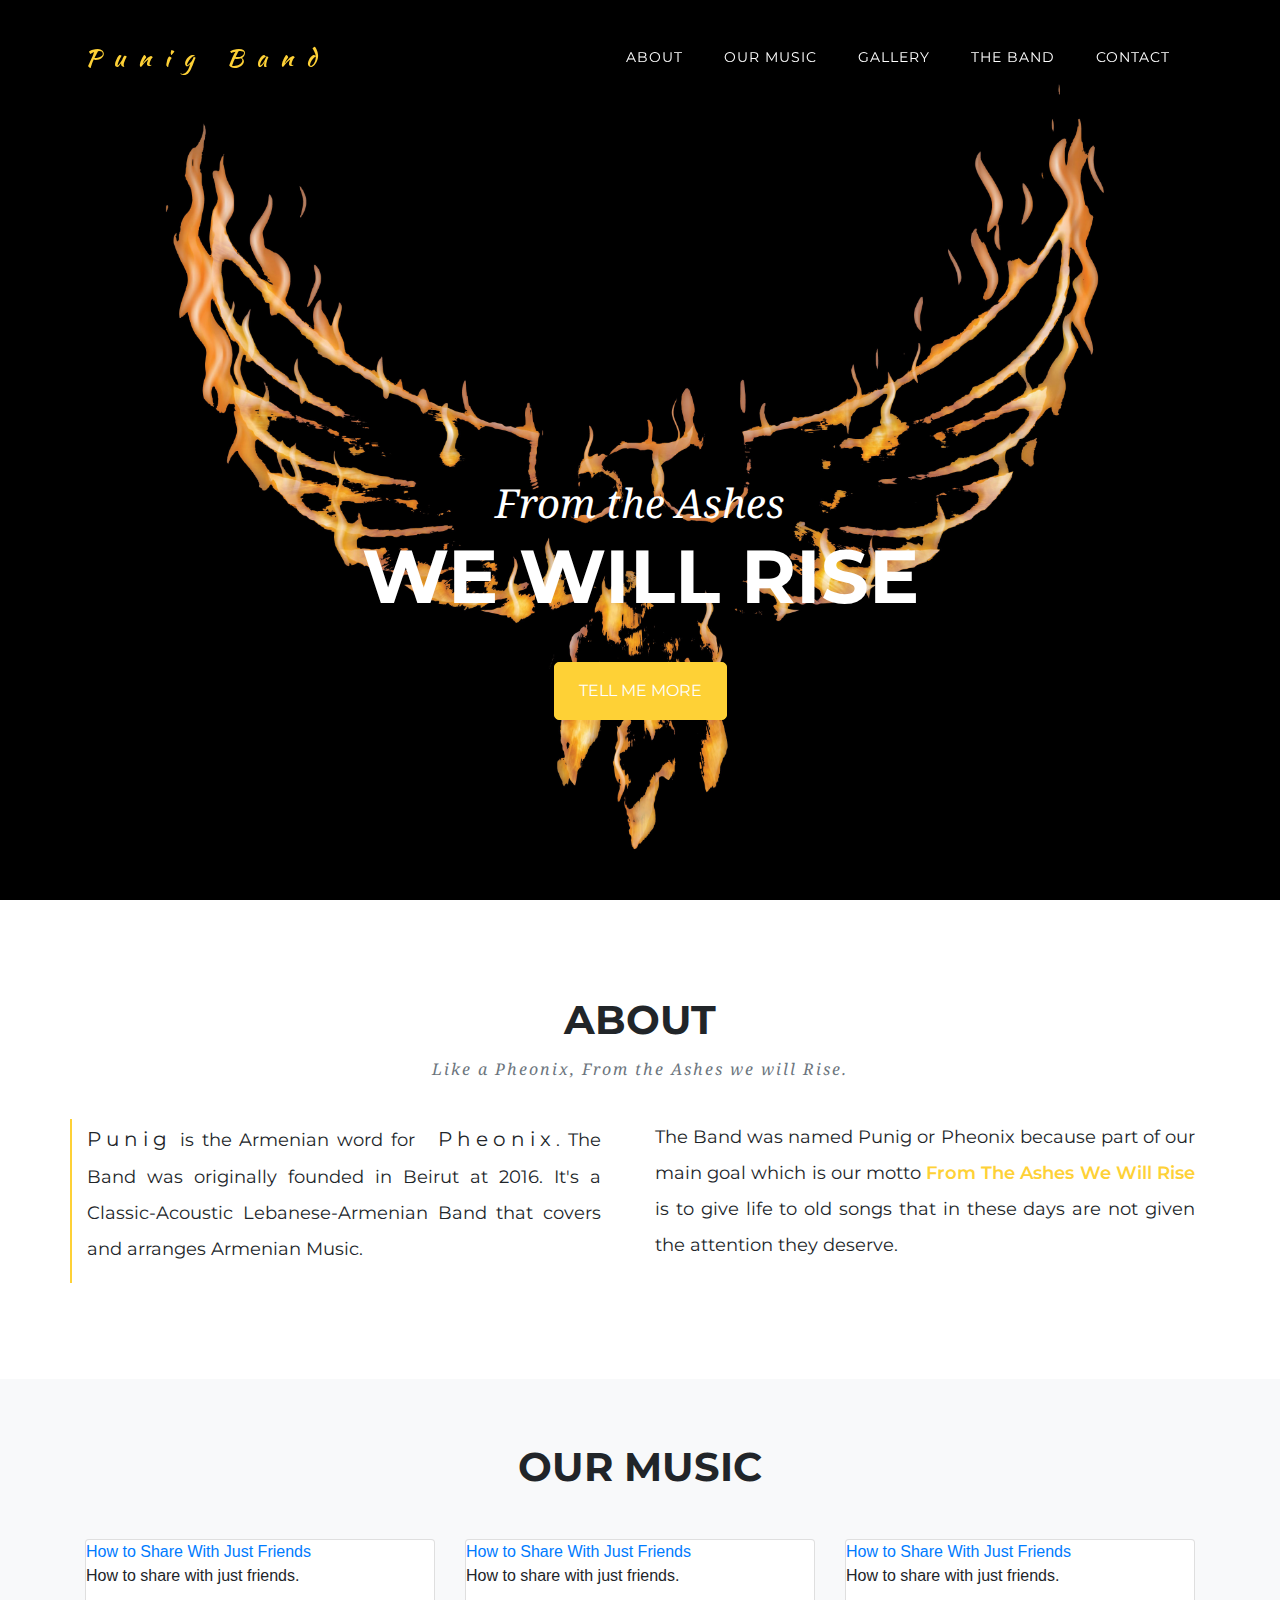
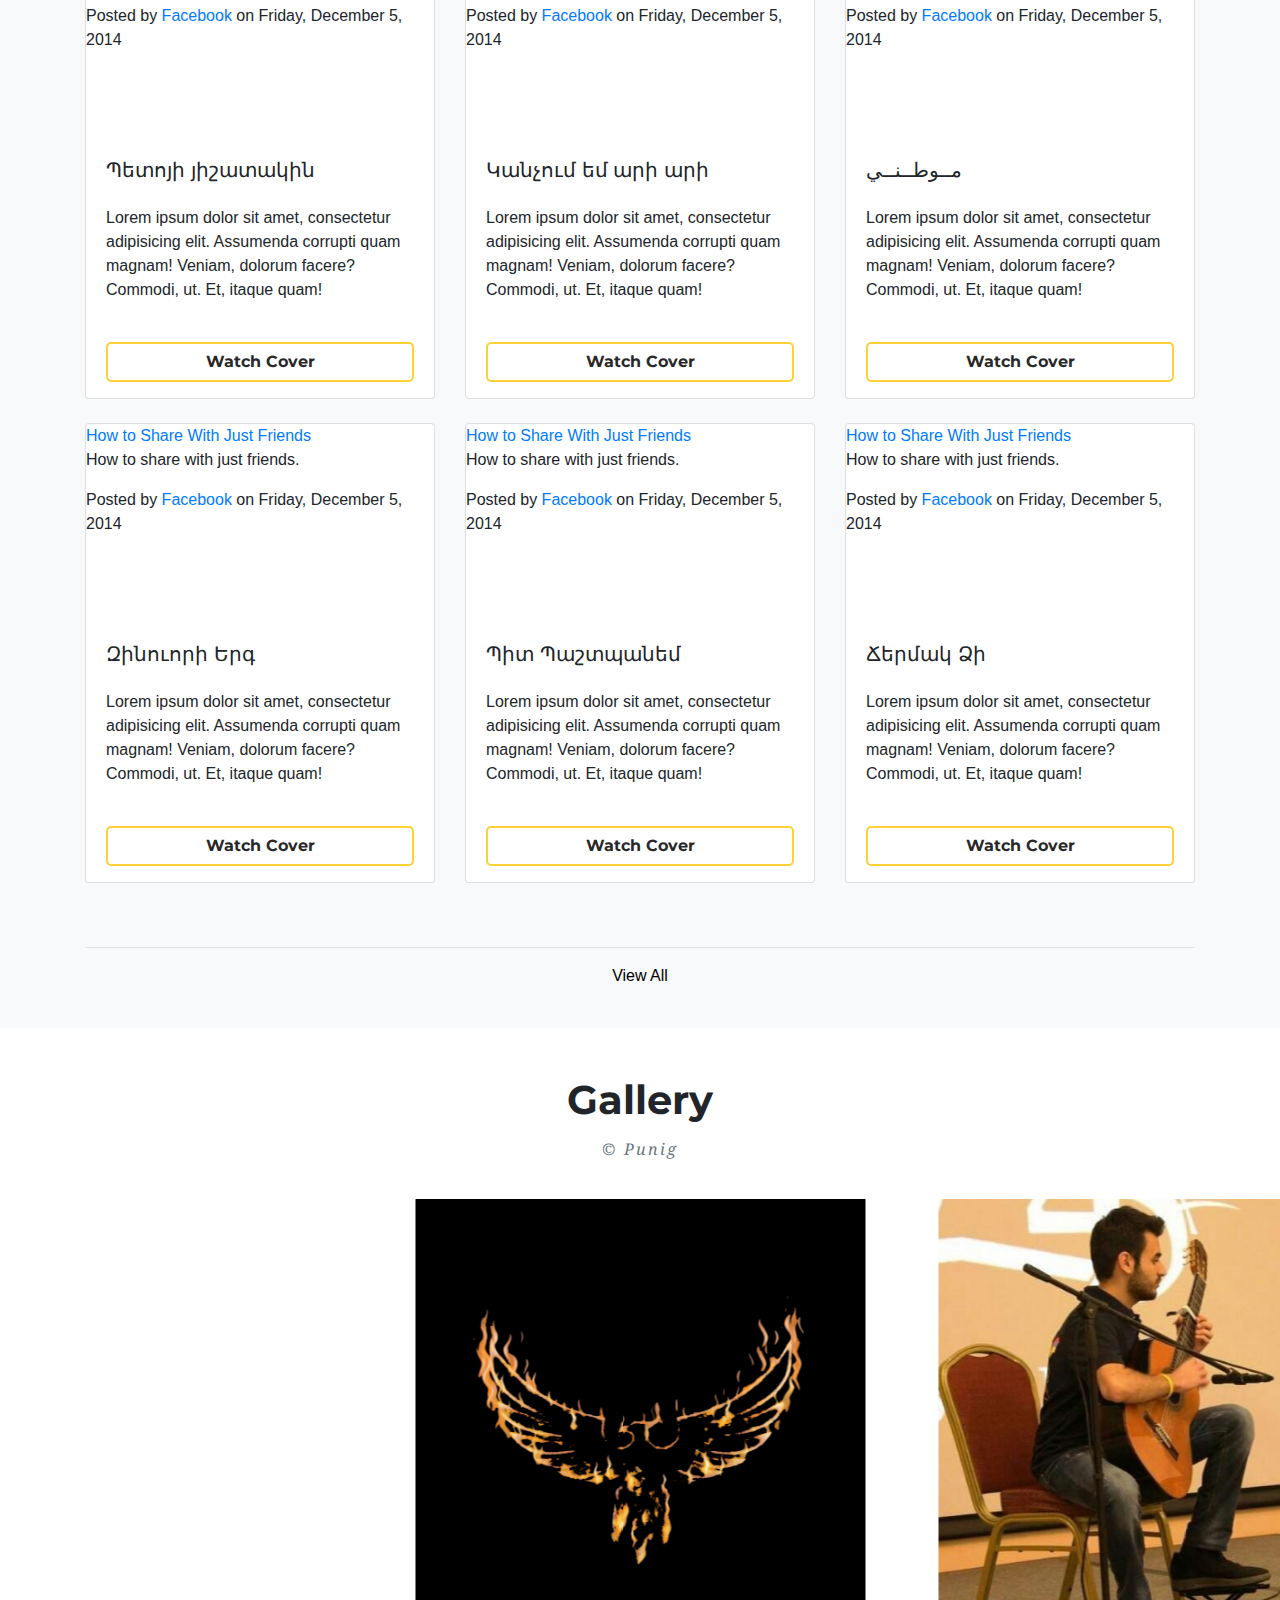
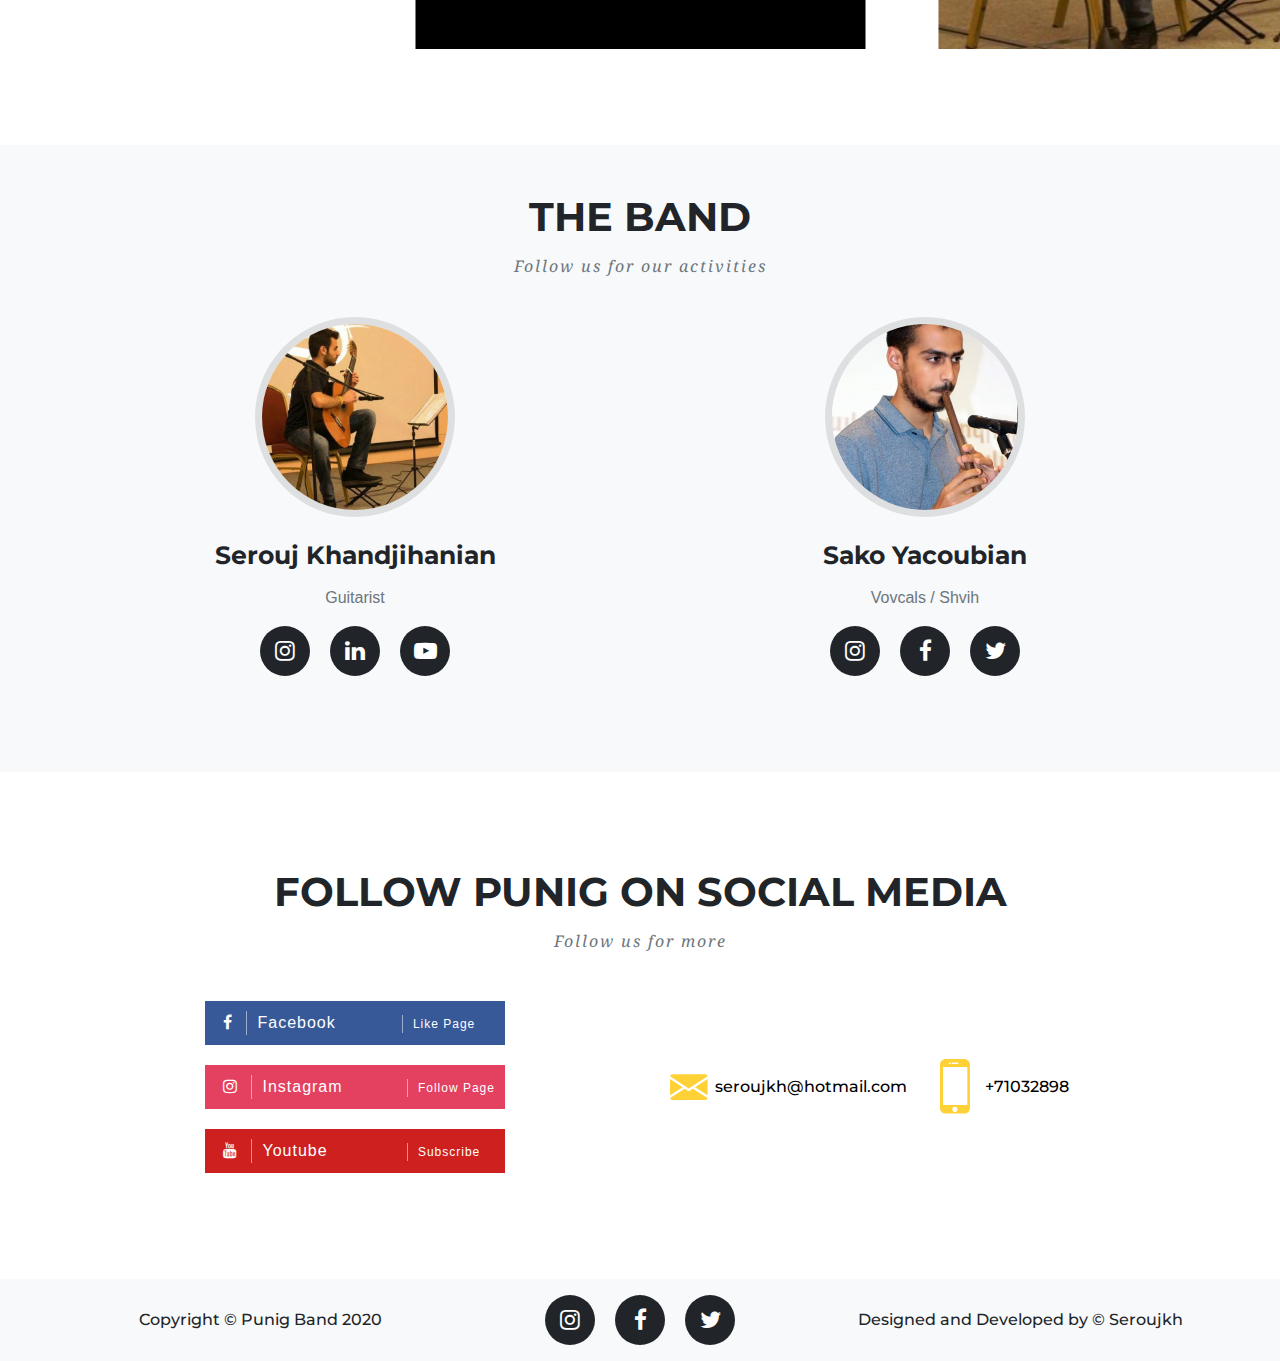
==== index.html @ 3533080f "first commit" ====
<!DOCTYPE html>
<html lang="en">

<head>

    <meta charset="utf-8">
    <meta name="viewport" content="width=device-width, initial-scale=1, shrink-to-fit=no">
    <meta name="description" content="">
    <meta name="author" content="">

    <title>Punig Band</title>
    <link href="assets/css/bootstrap.min.css" rel="stylesheet">
    <link rel="stylesheet" href="assets/font-awesome/css/font-awesome.min.css">
    <link rel="stylesheet" href="assets/fonts/kaushan/stylesheet.css">
    <link href="https://fonts.googleapis.com/css?family=Montserrat:400,700" rel="stylesheet" type="text/css">
    <link href='https://fonts.googleapis.com/css?family=Droid+Serif:400,700,400italic,700italic' rel='stylesheet' type='text/css'>
    <link href='https://fonts.googleapis.com/css?family=Roboto+Slab:400,100,300,700' rel='stylesheet' type='text/css'>

    <link rel="stylesheet" href="https://unpkg.com/swiper/swiper-bundle.min.css">
    <link rel="stylesheet" href="assets/css/style.css">
    <link rel="icon" href="assets/imgs/.jpg">
</head>

<body id="page-top">

    <header>
        <nav class="navbar navbar-expand-lg navbar-light ">
            <div class="container position-relative">
                <a class="navbar-brand" href="#page-top">Punig Band</a>
                <div class="custom-burger d-md-none d-block">
                    <span></span>
                    <span></span>
                    <span></span>
                </div>
                <div class="custom-burger-collapse">
                    <p class="close-menu "><i class="fa fa-times"></i></p>
                    <div class=" d-flex h-100">
                        <ul class="navbar-nav text-center d-flex align-items-center justify-content-center">
                            <li class="nav-item active ">
                                <a class="nav-link " href="#about ">About <span class="sr-only ">(current)</span></a>
                            </li>
                            <li class="nav-item ">
                                <a class="nav-link " href="#music">Our Music</a>
                            </li>
                            <li class="nav-item ">
                                <a class="nav-link " href="#galery">Gallery</a>
                            </li>
                            <li class="nav-item ">
                                <a class="nav-link " href="#band">The Band</a>
                            </li>
                            <li class="nav-item ">
                                <a class="nav-link " href="#contact">Contact</a>
                            </li>
                        </ul>

                    </div>
                </div>
                <div class="collapse navbar-collapse " id="navbarTogglerDemo01 ">
                    <ul class="navbar-nav ml-auto mt-2 mt-lg-0 ">
                        <li class="nav-item active ">
                            <a class="nav-link " href="#about">About <span class="sr-only ">(current)</span></a>
                        </li>
                        <li class="nav-item ">
                            <a class="nav-link " href="#music">Our Music</a>
                        </li>
                        <li class="nav-item ">
                            <a class="nav-link " href="#gallery">Gallery</a>
                        </li>
                        <li class="nav-item ">
                            <a class="nav-link " href="#band">The Band</a>
                        </li>
                        <li class="nav-item ">
                            <a class="nav-link " href="#contact">Contact</a>
                        </li>
                    </ul>
                </div>
            </div>
        </nav>
    </header>

    <section class="section-heading pt-5 ">
        <div class="rise-box rise-sm col d-md-none d-block ">
            <div class="rise-box-upper ">
                <p>From the Ashes</p>

            </div>
            <div class="rise-box-lower ">
                <h1>WE WILL RISE</h1>
                <a href="#about" class="btn btn-yellow py-md-3 py-2 px-md-4 px-2 mt-3 ">TELL ME MORE</a>
            </div>
        </div>

        <div class="rise-box col d-none d-md-block ">
            <div class="py-5 ">
                <p>From the Ashes</p>
                <h1>WE WILL RISE</h1>
            </div>
            <div>
                <a href="#about" class="btn btn-yellow py-md-3 py-2 px-md-4 px-2 ">TELL ME MORE</a>
            </div>
        </div>
    </section>
    <section class="section-about py-5 " id="about">
        <div class="container ">
            <div class="row py-md-5 py-3 ">
                <div class="col-12 text-center pb-4 ">
                    <h1 class="section-title ">ABOUT</h1>
                    <h1 class="section-subtitle py-3 ">Like a Pheonix, From the Ashes we will Rise.</h1>
                </div>
                <div class="col-lg-6 border-left-yellow ">
                    <p class="pr-lg-4 ">
                        <span class="punig ">Punig</span> is the Armenian word for &nbsp <span class="punig ">Pheonix</span>. The Band was originally founded in Beirut at 2016. It's a Classic-Acoustic Lebanese-Armenian Band that covers and arranges Armenian
                        Music.
                    </p>
                </div>
                <div class="col-lg-6 border-left-yellow border-md ">
                    <p>
                        The Band was named Punig or Pheonix because part of our main goal which is our motto
                        <span class="text-yellow font-weight-600 ">From The Ashes We Will Rise</span> is to give life to old songs that in these days are not given the attention they deserve.
                    </p>
                </div>

            </div>
        </div>
    </section>

    <section class="section-ourmusic  " id="music">
        <div class="container ">
            <div class="row py-lg-3 ">
                <div class="col-12 text-center  ">
                    <h1 class="section-title py-5 ">OUR MUSIC</h1>
                    <!-- <h1 class="section-subtitle py-3 ">some texr.</h1> -->
                </div>

                <div class="col-lg-4 mb-4 col-md-6 col-12 ">
                    <div class="card ">
                        <div class="card-img-top ">
                            <div id="fb-root "></div>
                            <script async defer src="https://connect.facebook.net/en_US/sdk.js#xfbml=1&version=v3.2 "></script>
                            <div class="fb-video " data-href="https://www.facebook.com/watch/?v=314813202507896 " data-width="500 " data-show-text="false ">
                                <div class="fb-xfbml-parse-ignore ">
                                    <blockquote cite="https://www.facebook.com/facebook/videos/10153231379946729/ ">
                                        <a href="https://www.facebook.com/facebook/videos/10153231379946729/ ">How to Share With Just Friends</a>
                                        <p>How to share with just friends.</p>
                                        Posted by <a href="https://www.facebook.com/watch/?v=314813202507896 ">Facebook</a> on Friday, December 5, 2014
                                    </blockquote>
                                </div>
                            </div>
                        </div>
                        <div class="card-body pt-lg-5 pt-3 pb-3 ">
                            <h5 class="card-title ">Պետոյի յիշատակին</h5>
                            <p class="card-text py-md-4 py-3  ">Lorem ipsum dolor sit amet, consectetur adipisicing elit. Assumenda corrupti quam magnam! Veniam, dolorum facere? Commodi, ut. Et, itaque quam!</p>
                            <a href="https://www.facebook.com/watch/?v=314813202507896 " target="_blank " class="btn btn-yellow-white w-100 ">Watch Cover</a>
                        </div>
                    </div>
                </div>
                <div class="col-lg-4 mb-4 col-md-6 col-12 ">
                    <div class="card ">
                        <div class="card-img-top ">
                            <div id="fb-root "></div>
                            <script async defer src="https://connect.facebook.net/en_US/sdk.js#xfbml=1&version=v3.2 "></script>
                            <div class="fb-video " data-href="https://www.facebook.com/watch/?v=558111564690198 " data-width="500 " data-show-text="false ">
                                <div class="fb-xfbml-parse-ignore ">
                                    <blockquote cite="https://www.facebook.com/facebook/videos/10153231379946729/ ">
                                        <a href="https://www.facebook.com/facebook/videos/10153231379946729/ ">How to Share With Just Friends</a>
                                        <p>How to share with just friends.</p>
                                        Posted by <a href="https://www.facebook.com/watch/?v=558111564690198 ">Facebook</a> on Friday, December 5, 2014
                                    </blockquote>
                                </div>
                            </div>
                        </div>
                        <div class="card-body pt-lg-5 pt-3 pb-3">
                            <h5 class="card-title ">Կանչում եմ արի արի</h5>
                            <p class="card-text py-md-4 py-3  ">Lorem ipsum dolor sit amet, consectetur adipisicing elit. Assumenda corrupti quam magnam! Veniam, dolorum facere? Commodi, ut. Et, itaque quam!</p>
                            <a href="https://www.facebook.com/watch/?v=558111564690198 " target="_blank " class="btn btn-yellow-white w-100 ">Watch Cover</a>
                        </div>
                    </div>
                </div>

                <div class="col-lg-4 mb-4 col-md-6 col-12 ">
                    <div class="card ">
                        <div class="card-img-top ">
                            <div id="fb-root "></div>
                            <script async defer src="https://connect.facebook.net/en_US/sdk.js#xfbml=1&version=v3.2 "></script>
                            <div class="fb-video " data-href="https://www.facebook.com/watch/?v=422237265126344 " data-width="500 " data-show-text="false ">
                                <div class="fb-xfbml-parse-ignore ">
                                    <blockquote cite="https://www.facebook.com/facebook/videos/10153231379946729/ ">
                                        <a href="https://www.facebook.com/watch/?v=422237265126344 ">How to Share With Just Friends</a>
                                        <p>How to share with just friends.</p>
                                        Posted by <a href="https://www.facebook.com/facebook/ ">Facebook</a> on Friday, December 5, 2014
                                    </blockquote>
                                </div>
                            </div>
                        </div>
                        <div class="card-body pt-lg-5 pt-3 pb-3 ">
                            <h5 class="card-title ">مــوطــنــي</h5>
                            <p class="card-text py-md-4 py-3  ">Lorem ipsum dolor sit amet, consectetur adipisicing elit. Assumenda corrupti quam magnam! Veniam, dolorum facere? Commodi, ut. Et, itaque quam!</p>
                            <a href="https://www.facebook.com/watch/?v=422237265126344 " target="_blank " class="btn btn-yellow-white w-100 ">Watch Cover</a>
                        </div>
                    </div>
                </div>

                <div class="col-lg-4 d-md-block d-none mb-4 col-md-6 col-12 ">
                    <div class="card ">
                        <div class="card-img-top ">
                            <div id="fb-root "></div>
                            <script async defer src="https://connect.facebook.net/en_US/sdk.js#xfbml=1&version=v3.2 "></script>
                            <div class="fb-video " data-href="https://www.facebook.com/watch/?v=661905774150972 " data-width="500 " data-show-text="false ">
                                <div class="fb-xfbml-parse-ignore ">
                                    <blockquote cite="https://www.facebook.com/facebook/videos/10153231379946729/ ">
                                        <a href="https://www.facebook.com/watch/?v=661905774150972 ">How to Share With Just Friends</a>
                                        <p>How to share with just friends.</p>
                                        Posted by <a href="https://www.facebook.com/facebook/ ">Facebook</a> on Friday, December 5, 2014
                                    </blockquote>
                                </div>
                            </div>
                        </div>
                        <div class="card-body pt-lg-5 pt-3 pb-3 ">
                            <h5 class="card-title ">Զինուորի Երգ</h5>
                            <p class="card-text py-md-4 py-3  ">Lorem ipsum dolor sit amet, consectetur adipisicing elit. Assumenda corrupti quam magnam! Veniam, dolorum facere? Commodi, ut. Et, itaque quam!</p>
                            <a href="https://www.facebook.com/watch/?v=661905774150972 " target="_blank " class="btn btn-yellow-white w-100 ">Watch Cover</a>
                        </div>
                    </div>
                </div>
                <div class="col-lg-4 d-md-block d-none mb-4 col-md-6 col-12 ">
                    <div class="card ">
                        <div class="card-img-top ">
                            <div id="fb-root "></div>
                            <script async defer src="https://connect.facebook.net/en_US/sdk.js#xfbml=1&version=v3.2 "></script>
                            <div class="fb-video " data-href="https://www.facebook.com/watch/?v=425256864716884 " data-width="500 " data-show-text="false ">
                                <div class="fb-xfbml-parse-ignore ">
                                    <blockquote cite="https://www.facebook.com/facebook/videos/10153231379946729/ ">
                                        <a href="https://www.facebook.com/watch/?v=425256864716884 ">How to Share With Just Friends</a>
                                        <p>How to share with just friends.</p>
                                        Posted by <a href="https://www.facebook.com/facebook/ ">Facebook</a> on Friday, December 5, 2014
                                    </blockquote>
                                </div>
                            </div>
                        </div>
                        <div class="card-body pt-lg-5 pt-3 pb-3 ">
                            <h5 class="card-title ">Պիտ Պաշտպանեմ</h5>
                            <p class="card-text py-md-4 py-3  ">Lorem ipsum dolor sit amet, consectetur adipisicing elit. Assumenda corrupti quam magnam! Veniam, dolorum facere? Commodi, ut. Et, itaque quam!</p>
                            <a href="https://www.facebook.com/watch/?v=425256864716884 " target="_blank " class="btn btn-yellow-white w-100 ">Watch Cover</a>
                        </div>
                    </div>
                </div>
                <div class="col-lg-4 d-md-block d-none mb-4 col-md-6 col-12 ">
                    <div class="card ">
                        <div class="card-img-top ">
                            <div id="fb-root "></div>
                            <script async defer src="https://connect.facebook.net/en_US/sdk.js#xfbml=1&version=v3.2 "></script>
                            <div class="fb-video " data-href="https://www.facebook.com/watch/?v=600128773662006 " data-width="500 " data-show-text="false ">
                                <div class="fb-xfbml-parse-ignore ">
                                    <blockquote cite="https://www.facebook.com/facebook/videos/10153231379946729/ ">
                                        <a href="https://www.facebook.com/watch/?v=600128773662006 ">How to Share With Just Friends</a>
                                        <p>How to share with just friends.</p>
                                        Posted by <a href="https://www.facebook.com/facebook/ ">Facebook</a> on Friday, December 5, 2014
                                    </blockquote>
                                </div>
                            </div>
                        </div>
                        <div class="card-body pt-lg-5 pt-3 pb-3 ">
                            <h5 class="card-title ">Ճերմակ Ձի</h5>
                            <p class="card-text py-md-4 py-3  ">Lorem ipsum dolor sit amet, consectetur adipisicing elit. Assumenda corrupti quam magnam! Veniam, dolorum facere? Commodi, ut. Et, itaque quam!</p>
                            <a href="https://www.facebook.com/watch/?v=600128773662006 " target="_blank " class="btn btn-yellow-white w-100 ">Watch Cover</a>
                        </div>
                    </div>
                </div>

                <div class="col-12 text-center py-4 ">
                    <hr class="w-100 ">
                    <a href="music.html " class="viewall ">View All</a>
                </div>
            </div>
        </div>
    </section>

    <section id="gallery">
        <div class="container pb-5 ">
            <div class="row py-5 ">
                <div class="col-12 text-center pb-4 ">
                    <h1 class="section-title ">Gallery</h1>

                    <h1 class="section-subtitle py-3 ">&copy; Punig </h1>
                </div>
                <div class="col-12 px-md-3 px-0 ">
                    <div class="swiper-container ">
                        <div class="swiper-wrapper ">
                            <div class="swiper-slide ">
                                <div class="img-wrapper ">
                                    <img src="assets/imgs/heading-img-lg.jpg " alt=" ">
                                </div>
                            </div>
                            <div class="swiper-slide ">
                                <div class="img-wrapper ">
                                    <img src="assets/imgs/1.jpg " alt=" ">
                                </div>
                            </div>
                            <div class="swiper-slide ">
                                <div class="img-wrapper ">
                                    <img src="assets/imgs/1s.jpg " alt=" ">
                                </div>
                            </div>
                            <div class="swiper-slide ">
                                <div class="img-wrapper ">
                                    <img src="assets/imgs/2.jpg " alt=" ">
                                </div>
                            </div>
                            <div class="swiper-slide ">
                                <div class="img-wrapper ">
                                    <img src="assets/imgs/heading-img-lg.jpg " alt=" ">
                                </div>
                            </div>
                            <div class="swiper-slide ">
                                <div class="img-wrapper ">
                                    <img src="assets/imgs/3.png " alt=" ">
                                </div>
                            </div>
                            <div class="swiper-slide ">
                                <div class="img-wrapper ">
                                    <img src="assets/imgs/4.jpg " alt=" ">
                                </div>
                            </div>
                            <div class="swiper-slide ">
                                <div class="img-wrapper ">
                                    <img src="assets/imgs/6.jpg " alt=" ">
                                </div>
                            </div>

                        </div>
                        <div class="swiper-pagination "></div>
                    </div>
                </div>
            </div>
        </div>
    </section>

    <section class="theband " id="band">
        <div class="container pb-5 ">
            <div class="row py-5 ">
                <div class="col-12 text-center pb-4 ">
                    <h1 class="section-title ">THE BAND</h1>
                    <h1 class="section-subtitle py-3 ">Follow us for our activities </h1>
                </div>

                <div class="col-lg-6 band-member text-center ">
                    <div class="band-img-wrapper text-center ">
                        <img src="assets/imgs/1.jpg " alt=" ">
                    </div>
                    <h1 class="mt-3 ">Serouj Khandjihanian</h1>
                    <p class="text-muted py-3 m-0 ">Guitarist</p>
                    <div class="social-icons text-center ">
                        <ul>
                            <li class="mr-3 ">
                                <a href="https://instagram.com/seroujkh?igshid=1h2ao07e1iuoq " target="_blank " class="ig "> <i class="fa fa-instagram " aria-hidden="true "></i></a>

                            </li>
                            <li class="mr-3 ">
                                <a href="https://www.linkedin.com/in/serouj-khandjihanian-895997183/ " target="_blank " class="li "> <i class="fa fa-linkedin " aria-hidden="true "></i></a>

                            </li>
                            <li class=" ">
                                <a href="https://www.youtube.com/channel/UC5_CApLUGV_SObJERJkBi7w " target="_blank " class="yt "><i class="fa fa-youtube-play " aria-hidden="true "></i></a>
                            </li>
                        </ul>
                    </div>
                </div>


                <div class="col-lg-6 mt-lg-0 mt-5 ">
                    <div class="band-member text-center ">
                        <div class="band-img-wrapper text-center ">
                            <img src="assets/imgs/sako.jpeg " alt=" ">
                        </div>
                        <h1 class="mt-3 ">Sako Yacoubian</h1>
                        <p class="text-muted py-3 m-0 ">Vovcals / Shvih</p>

                    </div>
                    <div class="social-icons text-center ">
                        <ul>
                            <li class="mr-3 ">
                                <a href="https://instagram.com/sarky98?igshid=1f2rrgi8iowov " target="_blank " class="ig "> <i class="fa fa-instagram " aria-hidden="true "></i></a>

                            </li>
                            <li class="mr-3 ">
                                <a href="https://www.facebook.com/sako.yacoubiann " target="_blank " class="fb "> <i class="fa fa-facebook " aria-hidden="true "></i></a>
                            </li>
                            <li class=" ">
                                <a href="https://twitter.com/sarky5678?s=09 " target="_blank " class="tw "> <i class="fa fa-twitter " aria-hidden="true "></i></a>
                            </li>
                        </ul>

                    </div>

                </div>
            </div>
            <div>
    </section>

    <section class="py-5 " id="contact">
        <div class="container py-lg-5 ">
            <div class="row align-items-center ">
                <div class="col-12 text-center pb-4 ">
                    <h1 class="section-title ">FOLLOW PUNIG ON SOCIAL MEDIA</h1>
                    <h1 class="section-subtitle py-3 ">Follow us for more </h1>
                </div>
                <div class="col-md-6 ">
                    <div class="container-fluid ">
                        <div class="row ">
                            <div class="col-12 ">
                                <div class="social-widget d-flex justify-content-center ">
                                    <a href="https://www.facebook.com/Punigband " target="_blank ">
                                        <ul class="social-button facebook list-inline ">
                                            <li class="px-2 ">
                                                <i class="fa fa-facebook " aria-hidden="true "></i>
                                            </li>
                                            <li class="social-text ">Facebook</li>
                                            <li class="right-text ">Like Page</li>
                                        </ul>
                                    </a>
                                </div>
                            </div>
                            <div class="col-12 ">
                                <div class="social-widget d-flex justify-content-center ">
                                    <a href="https://instagram.com/punig_band?igshid=1zwzjv4sq0la " target="_blank ">
                                        <ul class="social-button instagram ">
                                            <li class="px-2 ">
                                                <i class="fa fa-instagram " aria-hidden="true "></i>
                                            </li>
                                            <li class="social-text ">Instagram</li>
                                            <li class="right-text ">Follow Page</li>
                                        </ul>
                                    </a>

                                </div>
                            </div>
                            <div class="col-12 ">
                                <div class="social-widget d-flex justify-content-center ">
                                    <a href="https://www.youtube.com/channel/UCzaylP727HrVIuuozzMw_AQ " target="_blank ">
                                        <ul class="social-button youtube ">
                                            <li class="px-2 ">
                                                <i class="fa fa-youtube " aria-hidden="true "></i>
                                            </li>
                                            <li class="social-text ">Youtube</li>
                                            <li class="right-text ">Subscribe</li>
                                        </ul>
                                    </a>
                                </div>
                            </div>
                        </div>
                    </div>
                </div>

                <div class="col-md-6 contactus mt-lg-0 mt-4">
                    <div class="container-fluid ">
                        <div class="row align-items-center ">
                            <div class="col-lg-6 col-12 ">
                                <div class="row align-items-center ">
                                    <a href="mailto:seroujkh@hotmail.com " class="col-lg-2 col-3 text-center ">
                                        <svg xmlns="http://www.w3.org/2000/svg " width="38 " height="26 " viewBox="0 0 38 26 "><g><g><path fill="#184e63 " d="M24.915 13.273l12.67 8.01V4.923z "/></g><g><path fill="#184e63 " d="M0 4.924v16.36l12.671-8.011z
                        "/></g><g><path fill="#184e63 " d="M35.237.16H2.349C1.177.16.247 1.034.07 2.159l18.723 12.335L37.516 2.16c-.177-1.125-1.107-2-2.28-2z "/></g><g><path fill="#184e63 " d="M22.763 14.691l-3.324 2.19a1.174 1.174 0 0 1-1.292 0l-3.324-2.192L.075 24.017C.256
                        25.133 1.181 26 2.35 26h32.888c1.168 0 2.093-.867 2.274-1.983z "/></g></g></svg>
                                    </a>
                                    <a href="mailto:seroujkh@hotmail.com " class="col-4 ">
                                        <span class=" ">seroujkh@hotmail.com</span>
                                    </a>
                                </div>
                            </div>
                            <div class=" col-lg-6 col-12 mt-4 mt-lg-0 ">
                                <div class="row align-items-center ">
                                    <a href="tel:71032898 " class="col-3 col-lg-2 text-center ">
                                        <svg xmlns="http://www.w3.org/2000/svg " width="30 " height="55 " viewBox="0 0 30 55 "><g><g><path fill="#184e63 " d="M27.301 46.071H2.986V8.106h24.315zm-12.438 6.842a2.556 2.556 0 0 1-2.553-2.553 2.556 2.556
                        0 0 1 2.553-2.553 2.556 2.556 0 0 1 2.553 2.553 2.556 2.556 0 0 1-2.553 2.553zM9.143 3.684c.317-.315.892-.32 1.208 0 .158.158.252.38.252.606a.863.863 0 0 1-.854.853.873.873 0 0 1-.606-.251.861.861 0 0 1 0-1.208zm3.216-.271h5.352a.854.854
                        0 0 1 0 1.706H12.36a.853.853 0 1 1 0-1.706zM24.248 0H5.8C2.665 0 0 2.557 0 5.692v43.226c0 3.135 2.608 5.686 5.744 5.686l18.478-.02c3.135 0 5.7-2.551 5.7-5.687L29.95 5.69A5.693 5.693 0 0 0 24.248 0z "/></g></g></svg>

                                    </a>
                                    <a href="tel:71032898 " class="col-4 ">
                                        <span class=" ">+71032898</span>
                                    </a>
                                </div>
                                </a>
                            </div>
                        </div>
                    </div>
                </div>
            </div>
    </section>

    <section class="footer ">
        <div class="container py-md-3 py-5 ">
            <div class="row align-items-center justify-content-center">
                <div class="col-lg-4 col-12 text-center">
                    <h1> Copyright &copy; Punig Band 2020</h1>
                </div>

                <div class="col-lg-4 col-12 text-center py-lg-0 py-4">
                    <div class="social-icons text-center ">
                        <ul>
                            <li class="mr-3 ">
                                <a href="https://instagram.com/sarky98?igshid=1f2rrgi8iowov " target="_blank " class="ig "> <i class="fa fa-instagram " aria-hidden="true "></i></a>

                            </li>
                            <li class="mr-3 ">
                                <a href="https://www.facebook.com/sako.yacoubiann " target="_blank " class="fb "> <i class="fa fa-facebook " aria-hidden="true "></i></a>
                            </li>
                            <li class=" ">
                                <a href="https://twitter.com/sarky5678?s=09 " target="_blank " class="tw "> <i class="fa fa-twitter " aria-hidden="true "></i></a>
                            </li>
                        </ul>

                    </div>
                </div>

                <div class="col-lg-4 col-10 text-center ">
                    <h1> Designed and Developed by &copy; Seroujkh</h1>
                </div>
            </div>
        </div>
    </section>
    <script src="assets/js/jquery-3.5.1.min.js "></script>
    <script src="https://unpkg.com/swiper/swiper-bundle.min.js "></script>

    <script src="assets/js/main.js "></script>
</body>

</html>
---- assets/fonts/kaushan/stylesheet.css ----
/*! Generated by Font Squirrel (https://www.fontsquirrel.com) on July 30, 2020 */



@font-face {
    font-family: 'kaushan_scriptregular';
    src: url('kaushanscript-regular-webfont.woff2') format('woff2'),
         url('kaushanscript-regular-webfont.woff') format('woff');
    font-weight: normal;
    font-style: normal;

}
---- assets/css/style.css ----
body {
            /* background-color: black; */
            overflow-x: hidden;
            padding: 0;
            margin: 0;
            transition: .5s;
        }
        
        html {
            scroll-behavior: smooth;
        }
        
        h1,
        h2,
        h3,
        h4,
        h5,
        h6 {
            margin: 0 !important;
            padding: 0 !important;
        }
        
        header {
            position: relative;
        }
        
        .navbar-brand {
            font-family: 'kaushan_scriptregular';
            color: #fed136 !important;
            letter-spacing: 13px;
            font-size: 1.5rem;
        }
        
        nav.navbar {
            position: fixed;
            top: 0;
            left: 0;
            padding-top: 30px;
            padding-bottom: 30px;
            width: 100%;
            z-index: 99999;
        }
        
        nav li a {
            color: white !important;
            text-transform: uppercase;
        }
        
        .nav-item {
            margin-right: 10px;
        }
        
        .nav-link {
            padding: 1.1em 1em !important;
            font-size: 90%;
            font-weight: 400;
            padding: 0.75em 0;
            letter-spacing: 1px;
            color: white;
            font-family: 'Montserrat' !important;
        }
        
        .nav-item,
        .nav-link {
            transition: .5s;
        }
        
        .nav-item {
            border: 1px solid rgba(0, 0, 0, 0);
        }
        
        .nav-item:hover {
            color: #fed136 !important;
            border-bottom: 1px solid #fed136;
            transition: border .5s;
        }
        
        .nav-item:hover .nav-link {
            color: #fed136 !important;
        }
        
        .section-heading {
            height: 100vh;
            text-align: center;
            position: relative;
            top: 0;
            /* background-image: url(../imgs/heading-img-lg.jpg);
    background-repeat: no-repeat;
    background-attachment: scroll;
    background-position: center center;
    background-size: cover; */
        }
        
        .section-heading::before {
            position: absolute;
            top: 0;
            left: 0;
            width: 100%;
            height: 100%;
            content: "";
            /* opacity: 0.6; */
            background-image: url(../imgs/heading-img-lg.jpg);
            background-repeat: no-repeat;
            background-attachment: scroll;
            background-position: center center;
            background-size: cover;
        }
        
        .rise-box {
            position: absolute;
            left: 50%;
            transform: translateX(-50%);
            color: white !important;
            bottom: 20vh;
        }
        
        .rise-box p {
            font-family: 'Droid Serif';
            color: white;
            font-size: 40px;
            font-style: italic;
            line-height: 1;
        }
        
        .rise-box h1 {
            font-size: 75px;
            font-weight: 700;
            line-height: 75px;
            margin-bottom: 50px;
            font-family: 'Montserrat';
        }
        
        .btn-yellow {
            background-color: #fed136;
            border: 1px solid #fed136;
            border-radius: 5px;
            color: white;
            font-family: 'Montserrat';
            transition: .5s;
            outline: none !important;
        }
        
        .viewall {
            color: black;
            font-weight: 1500;
            font-size: 1.0rem;
            border-width: 2px;
            padding: 10px 20px;
            transition: .5s;
            border-radius: 5px;
        }
        
        .viewall:hover {
            background-color: #fed136;
            color: white;
        }
        
        a {
            text-decoration: none !important;
            text-transform: none;
        }
        
        .text-28 {
            color: #282828;
        }
        
        .btn-yellow:hover {
            color: white;
        }
        
        .btn-yellow-white {
            background-color: white;
            border: 2px solid #fed136;
            border-radius: 5px;
            font-weight: 700;
            color: #282828;
            font-family: 'Montserrat';
            transition: .5s;
            outline: none !important;
        }
        
        .btn-yellow-white:hover {
            background-color: #fed136;
            border: 2px solid #fed136;
            color: white;
        }
        
        .section-about p {
            font-family: 'Montserrat';
            text-align: justify;
            font-size: 18px;
            line-height: 2;
        }
        
        .section-title {
            font-size: 40px;
            font-family: 'Montserrat';
            font-weight: 700;
        }
        
        .section-subtitle {
            font-size: 16px;
            font-weight: 400;
            font-style: italic;
            text-transform: none;
            font-family: 'Droid Serif';
            color: #6c757d!important;
            letter-spacing: 2px;
        }
        
        .section-hr {
            width: 30px;
        }
        
        .punig {
            font-size: 20px;
            letter-spacing: 5px;
            /* color: #fed136; */
        }
        
        .border-left-yellow {
            border-left: 2px solid #fed136;
        }
        
        .text-yellow {
            color: #fed136;
        }
        
        .font-weight-600 {
            font-weight: 600 !important;
        }
        
        .section-ourmusic,
        .theband,
        .footer {
            background-color: #f8f9fa!important
        }
        
        .theband .band-member .band-img-wrapper {
            width: 200px;
            height: 200px;
            display: inline-block;
            border-radius: 50%;
            position: relative !important;
            border: 7px solid rgba(0, 0, 0, 0.1);
            overflow: hidden;
        }
        
        .theband .band-member .band-img-wrapper img {
            position: absolute;
            top: 0;
            left: 0;
            width: 100%;
            height: 100%;
            object-fit: cover;
        }
        
        iframe,
        .card-img-top {
            min-height: 170px !important;
            /* height: 200px !important; */
            object-fit: cover;
        }
        
        .band-member h1 {
            font-size: 25px;
            font-weight: 700;
            font-family: 'Montserrat';
        }
        
        .social-icons ul {
            list-style: none;
            display: inline;
            padding: 0;
            margin: 0;
        }
        
        .social-icons ul li a {
            font-size: 23px;
            line-height: 50px;
            display: block;
            width: 50px;
            height: 50px;
            transition: all 0.3s;
            color: white;
            border-radius: 100%;
            outline: none;
            background-color: #212529;
            transition: .5s;
        }
        
        .social-icons ul li {
            display: inline-block;
        }
        
        .social-icons a.fb:hover {
            border-color: #3b5998;
            background-color: #3b5998;
        }
        
        .social-icons a.tw:hover {
            border-color: #00aced;
            background-color: #00aced;
        }
        
        .social-icons a.ig:hover {
            border-color: #FE1F49;
            background-color: #FE1F49;
        }
        
        .social-icons a.yt:hover {
            border-color: #bb0000;
            background-color: #bb0000;
        }
        
        .social-icons a.li:hover {
            border-color: #0077b5;
            background-color: #0077b5;
        }
        /* slider */
        
        .swiper-container {
            width: 100%;
            height: 100%;
        }
        
        .swiper-slide {
            text-align: center;
            font-size: 18px;
            background: #fff;
            /* Center slide text vertically */
            display: -webkit-box;
            display: -ms-flexbox;
            display: -webkit-flex;
            display: flex;
            -webkit-box-pack: center;
            -ms-flex-pack: center;
            -webkit-justify-content: center;
            justify-content: center;
            -webkit-box-align: center;
            -ms-flex-align: center;
            -webkit-align-items: center;
            align-items: center;
        }
        
        .img-wrapper {
            position: relative !important;
        }
        
        .img-wrapper img {
            object-fit: cover;
            height: 100%;
            width: 100%;
            height: 450px;
        }
        
        @media (max-width: 991.98px) {
            .border-md {
                border-left: 2px solid #fed136 !important;
            }
        }
        
        @media (max-width: 575.98px) {
            .border-left-yellow,
            .border-md {
                border-left: none !important;
            }
            .footer h1 {
                font-size: 14px;
                line-height: 1.2;
            }
            .fb_iframe_widget_fluid span {
                height: 171px !important;
            }
            .punig {
                font-size: 18px;
            }
            .section-title {
                font-size: 28px;
            }
            .section-subtitle {
                font-size: 14px;
            }
            .band-member h1 {
                font-size: 20px;
            }
            .img-wrapper img {
                object-fit: cover;
                height: 100%;
                width: 100%;
                height: 250px;
            }
            .rise-box h1 {
                font-size: 40px;
                line-height: 40px;
            }
            .rise-box p {
                font-size: 30px;
            }
            .btn-yellow,
            .btn-yellow-white {
                font-size: 12px;
            }
            .rise-box {
                position: unset;
                top: unset;
                bottom: unset;
                transform: none;
                left: unset;
            }
            .rise-box-upper {
                position: absolute;
                top: 38vh;
                width: 100%;
                left: 50%;
                transform: translateX(-50%);
            }
            .rise-box-lower {
                position: absolute;
                left: 50%;
                width: 100%;
                bottom: 5vh;
                transform: translateX(-50%);
            }
            .navbar-brand {
                font-size: 20px;
            }
        }
        
        @media (max-width: 767.98px) {}
        
        @media (max-width: 1199.98px) {}
        
        .social-widget li {
            display: inline-block;
            font-family: sans-serif;
            font-weight: 500;
        }
        
        .social-button {
            width: 300px;
            padding: 10px;
            letter-spacing: 1px;
            margin: 10px;
        }
        
        .social-text {
            width: 150px;
            border-left: 1px solid rgba(255, 255, 255, 0.5);
            border-left: 1px solid rgba(255, 255, 255, 0.5);
            padding-left: 10px;
        }
        
        .right-text {
            padding-left: 10px;
            font-size: 12px;
            border-left: 1px solid rgba(255, 255, 255, 0.5);
        }
        
        .social-widget .fab {
            color: white;
            width: 30px;
            text-align: center;
        }
        
        .facebook {
            text-decoration: none;
            color: white;
            background-color: #385998;
        }
        
        .instagram {
            color: white;
            text-decoration: none;
            background-color: #e4405f;
        }
        
        .youtube {
            color: white;
            text-decoration: none;
            background-color: #cd201f;
        }
        
        .social-button li a {
            color: white !important;
            font-family: 'Montserrat';
        }
        
        .social-widget ul {
            transform: scale(1.0);
            transition: .5s;
            cursor: pointer !important;
        }
        
        .social-widget ul:hover {
            transform: scale(1.05);
        }
        
        svg path {
            fill: #fed136;
        }
        
        .footer h1 {
            font-family: 'Montserrat';
            font-size: 16px;
        }
        
        .contactus a {
            color: black;
            font-family: 'Montserrat';
            font-weight: 500;
            text-decoration: none !important;
            text-transform: none !important;
        }
        
        .footer .social-icons ul li a:hover {
            border-color: #fed136 !important;
            background-color: #fed136 !important;
        }
        
        .navbar {
            transition: .5s;
        }
        
        .navbar.scrolled {
            background-color: #212529 !important;
            padding-top: 8px;
            padding-bottom: 8px;
        }
        
        .custom-burger {
            padding: 5px;
            border-radius: 5px;
        }
        
        .custom-burger span {
            display: block;
            border: 1px solid #fed136;
            width: 30px;
            border-radius: 10px;
            margin: 5px 0;
            height: 1px;
        }
        
        .border-md {
            border: none;
        }
        
        .custom-burger-collapse {
            background: #fed136;
            z-index: 99;
            position: fixed;
            top: 0;
            right: 0;
            height: 100vh;
            transform: translateX(100%);
            transition: .4s;
        }
        
        .close-menu {
            position: absolute;
            top: 20px;
            left: 20px;
        }
        
        .close-menu i {
            color: white !important;
            transform: scale(1.6);
        }
        
        .custom-burger-collapse.show {
            transform: translateX(0);
        }
        
        .custom-burger-collapse ul li a {
            font-weight: bold;
            font-size: 18px;
        }
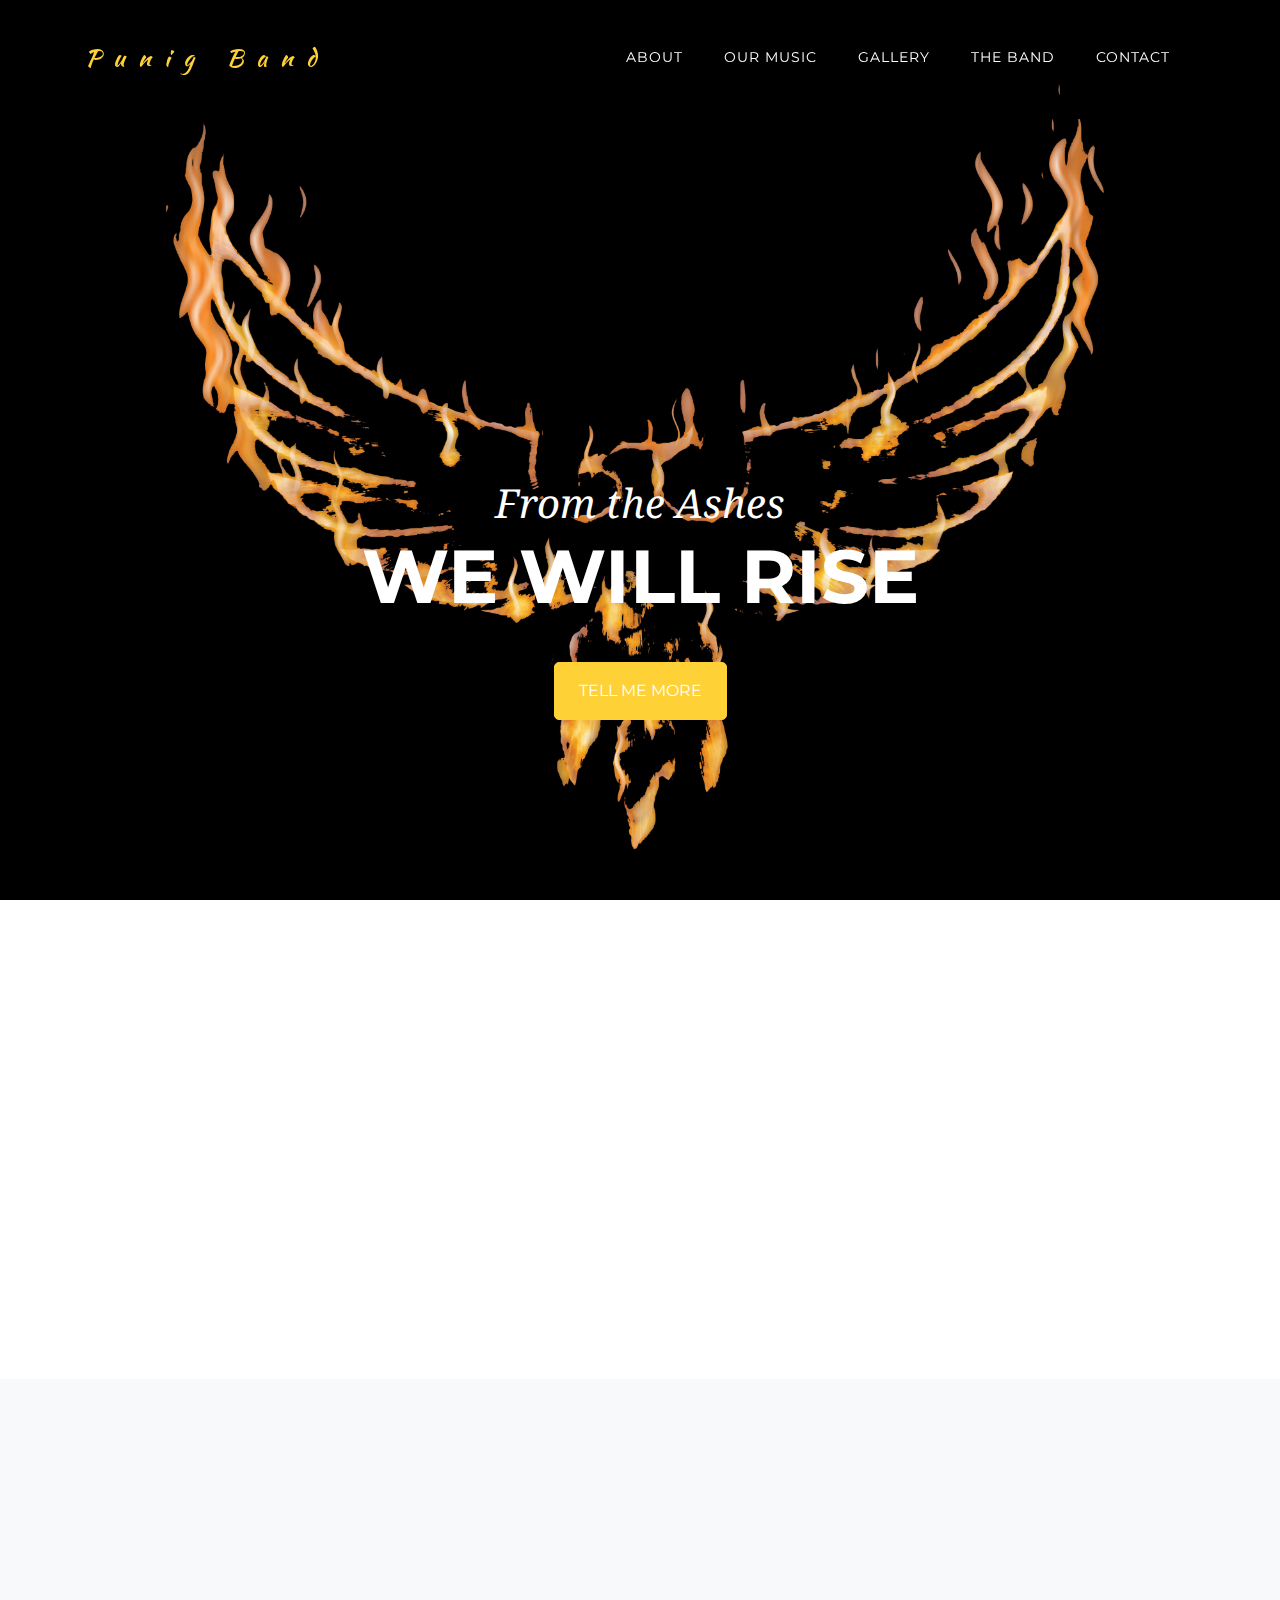
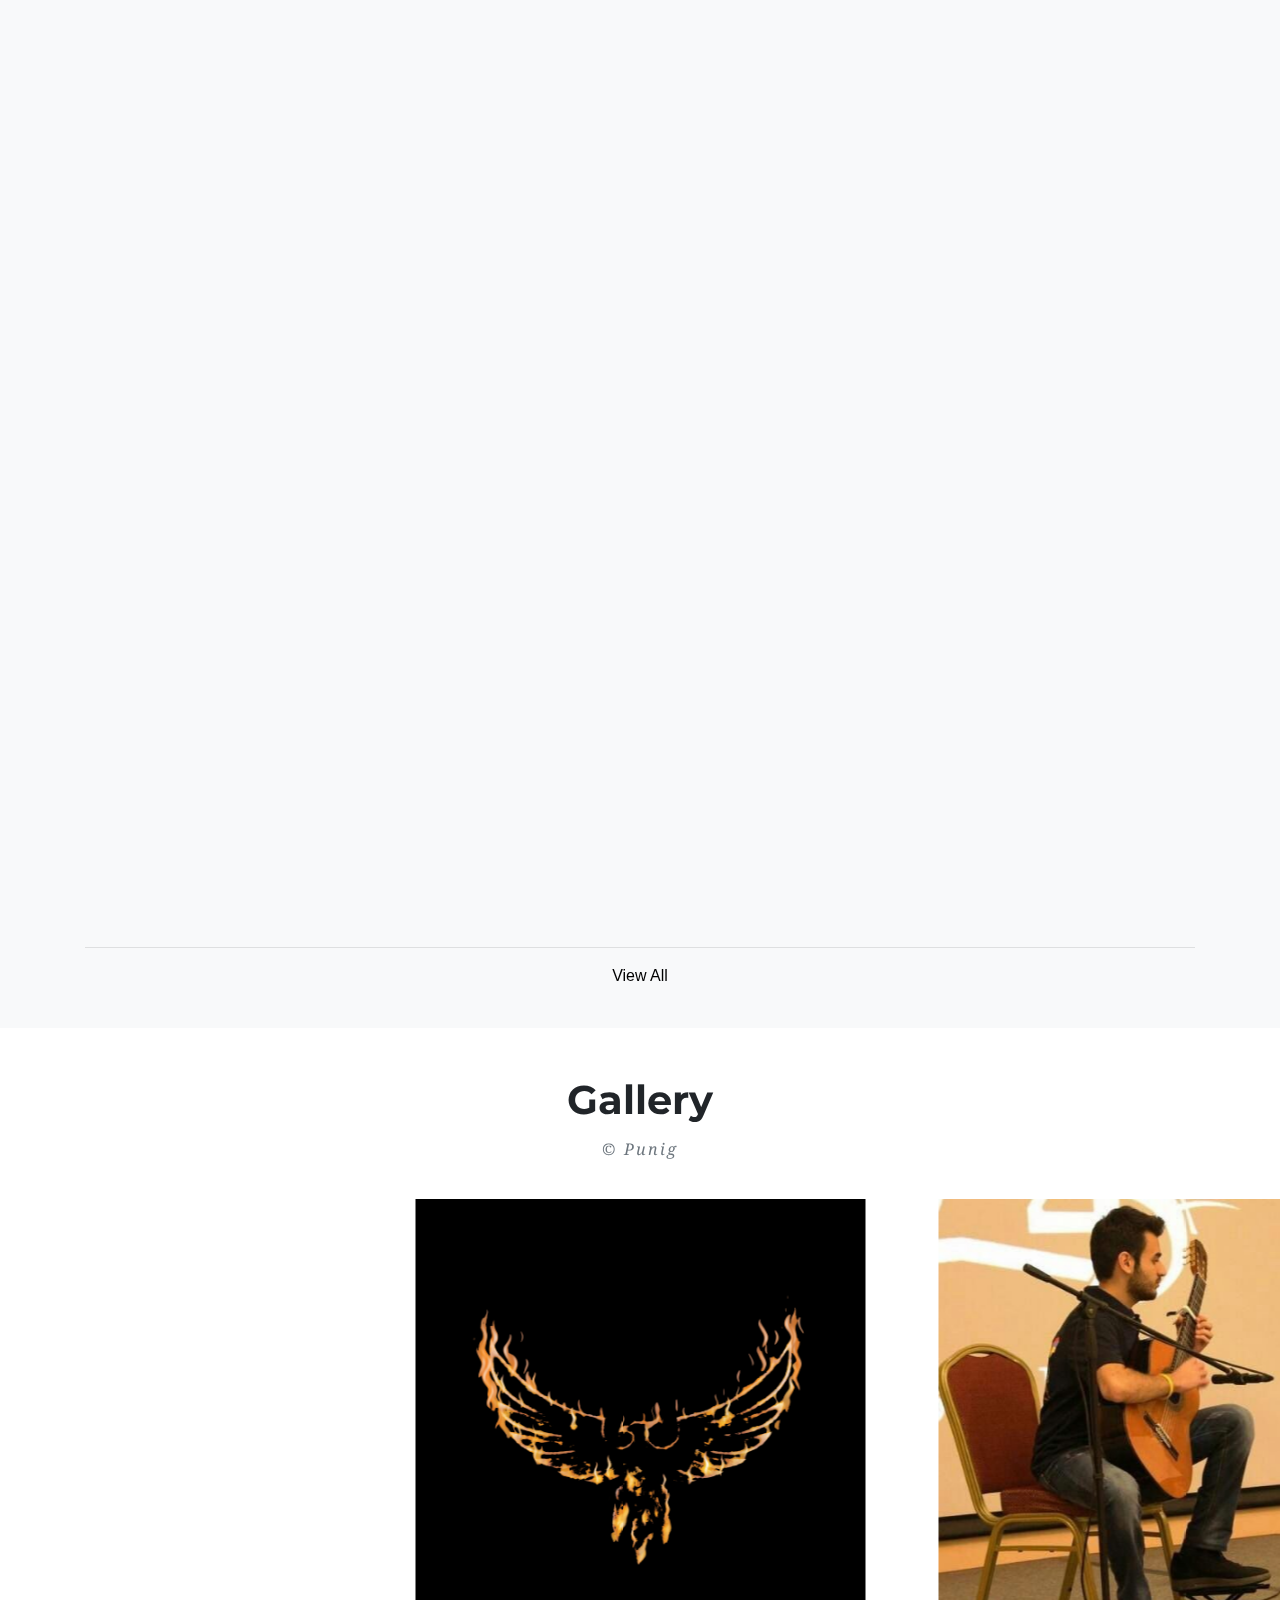
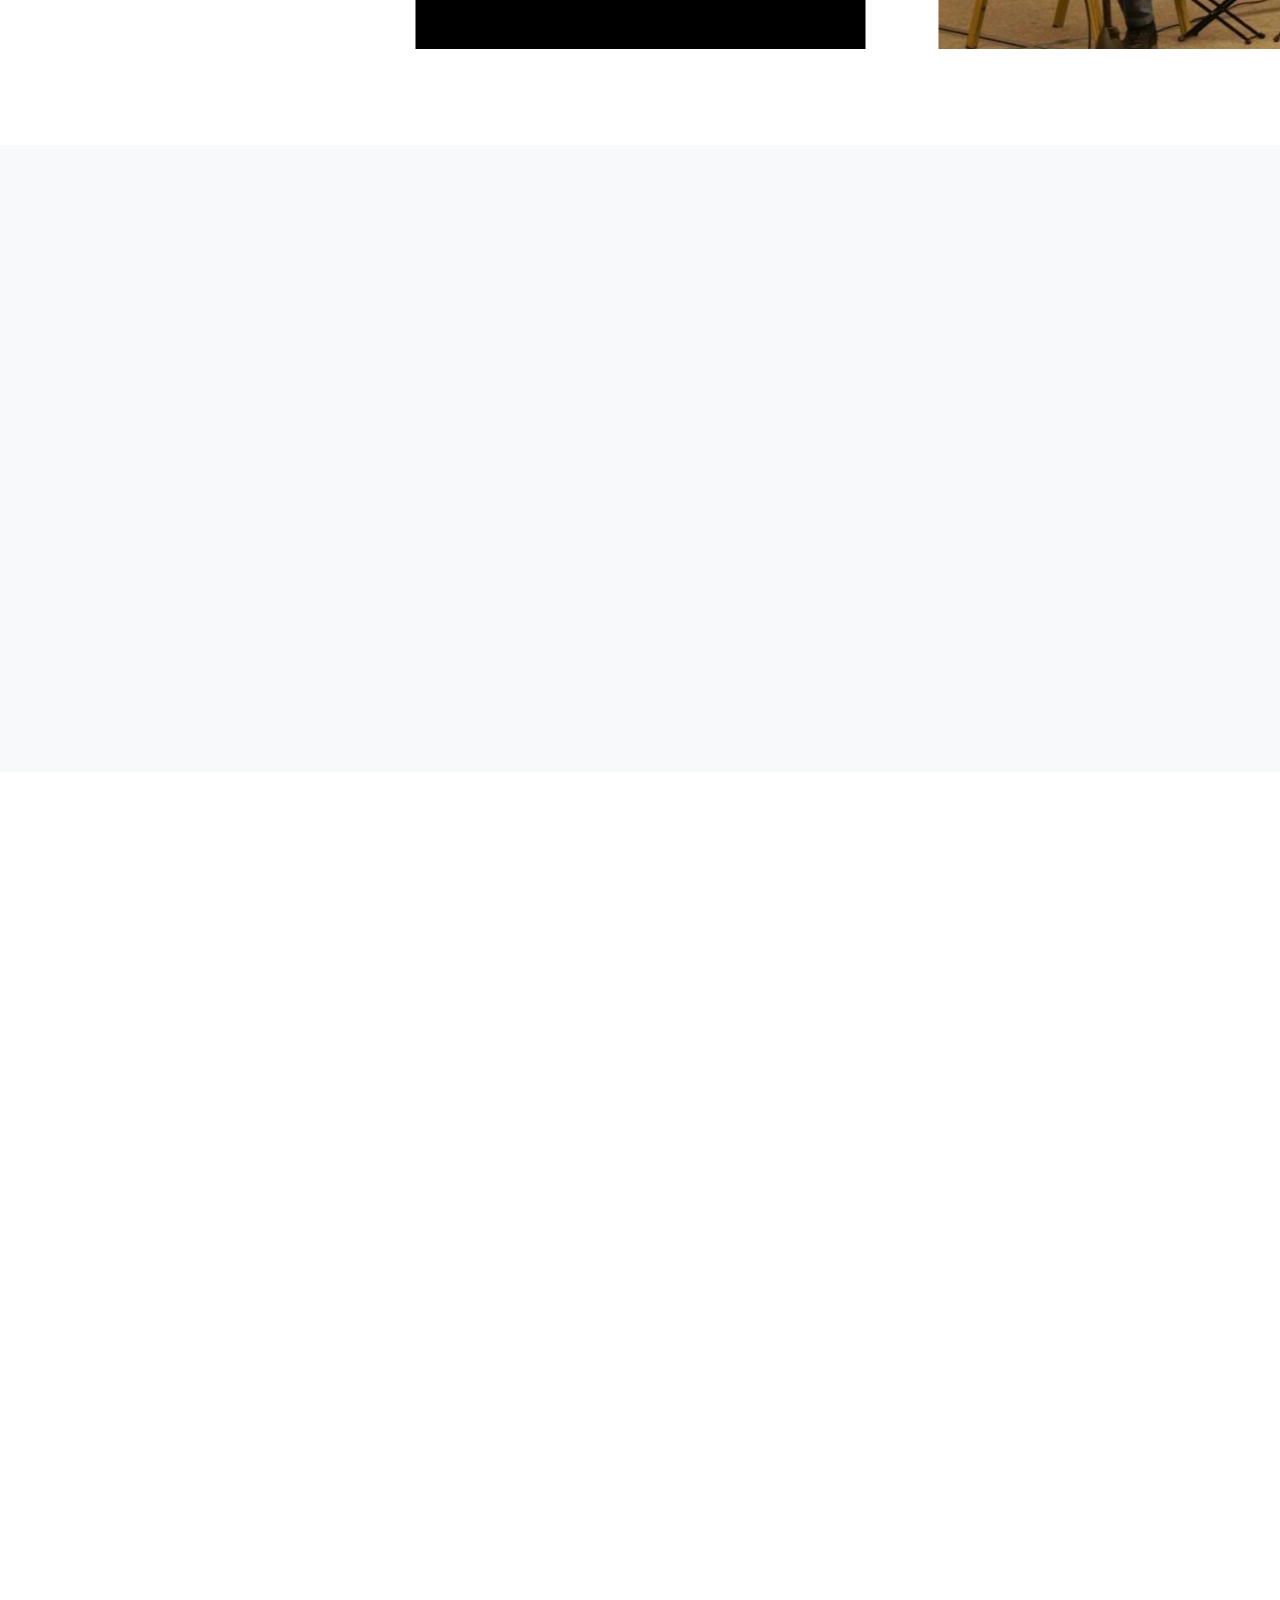
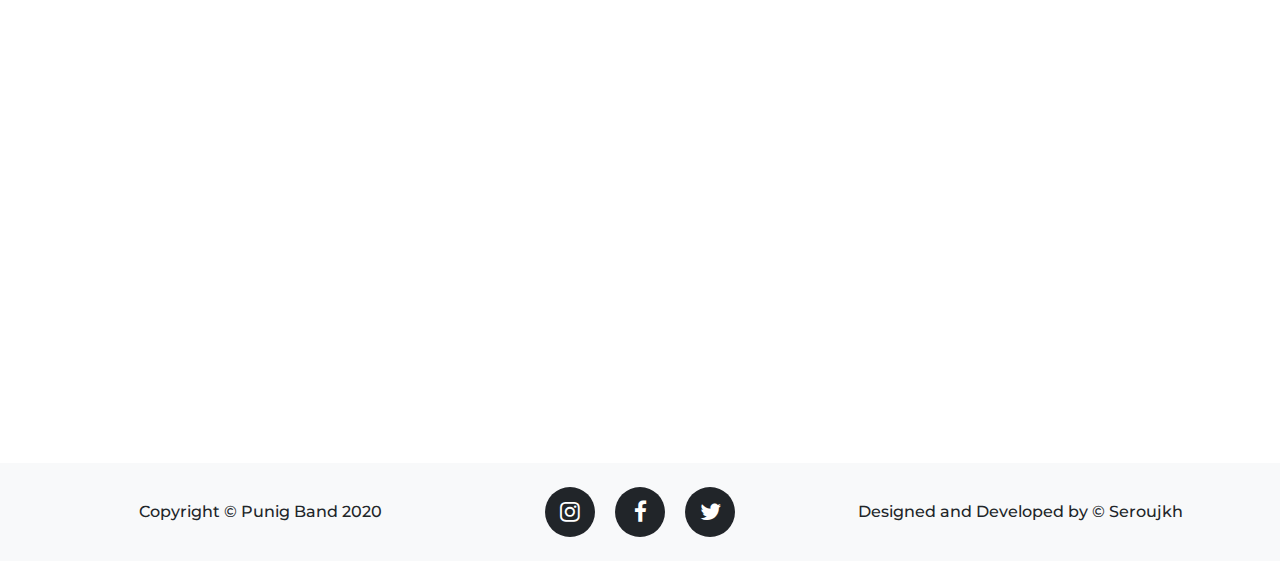
==== commit 0e54551e: "animations" ====
--- a/index.html
+++ b/index.html
@@ -7,7 +7,7 @@
     <meta name="viewport" content="width=device-width, initial-scale=1, shrink-to-fit=no">
     <meta name="description" content="">
     <meta name="author" content="">
-
+    <meta name="google-site-verification" content="qZTK9Hu3UBVqCd6ZERwjQko41Z08njeLtwOmbm-XzNM" />
     <title>Punig Band</title>
     <link href="assets/css/bootstrap.min.css" rel="stylesheet">
     <link rel="stylesheet" href="assets/font-awesome/css/font-awesome.min.css">
@@ -16,28 +16,29 @@
     <link href='https://fonts.googleapis.com/css?family=Droid+Serif:400,700,400italic,700italic' rel='stylesheet' type='text/css'>
     <link href='https://fonts.googleapis.com/css?family=Roboto+Slab:400,100,300,700' rel='stylesheet' type='text/css'>
 
+
     <link rel="stylesheet" href="https://unpkg.com/swiper/swiper-bundle.min.css">
+    <link rel="stylesheet" href="assets/css/seroujkh.css">
     <link rel="stylesheet" href="assets/css/style.css">
-    <link rel="icon" href="assets/imgs/.jpg">
 </head>
 
-<body id="page-top">
+<body id="page-top" data-spy="scroll" data-target="#mainNav">
 
     <header>
-        <nav class="navbar navbar-expand-lg navbar-light ">
+        <nav class="navbar navbar-expand-lg navbar-light " id="mainNav">
             <div class="container position-relative">
                 <a class="navbar-brand" href="#page-top">Punig Band</a>
-                <div class="custom-burger d-md-none d-block">
+                <div class="custom-burger d-lg-none d-block">
                     <span></span>
                     <span></span>
                     <span></span>
                 </div>
                 <div class="custom-burger-collapse">
-                    <p class="close-menu "><i class="fa fa-times"></i></p>
+                    <!-- <p class="close-menu "><i class="fa fa-times"></i></p> -->
                     <div class=" d-flex h-100">
-                        <ul class="navbar-nav text-center d-flex align-items-center justify-content-center">
+                        <ul class="navbar-nav text-center w-100  h-100 d-flex align-items-center justify-content-center">
                             <li class="nav-item active ">
-                                <a class="nav-link " href="#about ">About <span class="sr-only ">(current)</span></a>
+                                <a class="nav-link  " href="#about ">About <span class="sr-only ">(current)</span></a>
                             </li>
                             <li class="nav-item ">
                                 <a class="nav-link " href="#music">Our Music</a>
@@ -57,7 +58,7 @@
                 </div>
                 <div class="collapse navbar-collapse " id="navbarTogglerDemo01 ">
                     <ul class="navbar-nav ml-auto mt-2 mt-lg-0 ">
-                        <li class="nav-item active ">
+                        <li class="nav-item  ">
                             <a class="nav-link " href="#about">About <span class="sr-only ">(current)</span></a>
                         </li>
                         <li class="nav-item ">
@@ -103,17 +104,17 @@
     <section class="section-about py-5 " id="about">
         <div class="container ">
             <div class="row py-md-5 py-3 ">
-                <div class="col-12 text-center pb-4 ">
+                <div class="col-12 text-center pb-4 slide-up">
                     <h1 class="section-title ">ABOUT</h1>
                     <h1 class="section-subtitle py-3 ">Like a Pheonix, From the Ashes we will Rise.</h1>
                 </div>
-                <div class="col-lg-6 border-left-yellow ">
+                <div class="col-lg-6 border-left-yellow slide-left">
                     <p class="pr-lg-4 ">
                         <span class="punig ">Punig</span> is the Armenian word for &nbsp <span class="punig ">Pheonix</span>. The Band was originally founded in Beirut at 2016. It's a Classic-Acoustic Lebanese-Armenian Band that covers and arranges Armenian
                         Music.
                     </p>
                 </div>
-                <div class="col-lg-6 border-left-yellow border-md ">
+                <div class="col-lg-6 border-left-yellow border-md slide-right">
                     <p>
                         The Band was named Punig or Pheonix because part of our main goal which is our motto
                         <span class="text-yellow font-weight-600 ">From The Ashes We Will Rise</span> is to give life to old songs that in these days are not given the attention they deserve.
@@ -127,23 +128,17 @@
     <section class="section-ourmusic  " id="music">
         <div class="container ">
             <div class="row py-lg-3 ">
-                <div class="col-12 text-center  ">
+                <div class="col-12 text-center  slide-up">
                     <h1 class="section-title py-5 ">OUR MUSIC</h1>
-                    <!-- <h1 class="section-subtitle py-3 ">some texr.</h1> -->
-                </div>
-
-                <div class="col-lg-4 mb-4 col-md-6 col-12 ">
+                </div>
+
+                <div class="col-lg-4 slide-up mb-4 col-md-6 col-12 ">
                     <div class="card ">
                         <div class="card-img-top ">
                             <div id="fb-root "></div>
                             <script async defer src="https://connect.facebook.net/en_US/sdk.js#xfbml=1&version=v3.2 "></script>
                             <div class="fb-video " data-href="https://www.facebook.com/watch/?v=314813202507896 " data-width="500 " data-show-text="false ">
                                 <div class="fb-xfbml-parse-ignore ">
-                                    <blockquote cite="https://www.facebook.com/facebook/videos/10153231379946729/ ">
-                                        <a href="https://www.facebook.com/facebook/videos/10153231379946729/ ">How to Share With Just Friends</a>
-                                        <p>How to share with just friends.</p>
-                                        Posted by <a href="https://www.facebook.com/watch/?v=314813202507896 ">Facebook</a> on Friday, December 5, 2014
-                                    </blockquote>
                                 </div>
                             </div>
                         </div>
@@ -154,18 +149,13 @@
                         </div>
                     </div>
                 </div>
-                <div class="col-lg-4 mb-4 col-md-6 col-12 ">
+                <div class="col-lg-4 slide-up mb-4 col-md-6 col-12 ">
                     <div class="card ">
                         <div class="card-img-top ">
                             <div id="fb-root "></div>
                             <script async defer src="https://connect.facebook.net/en_US/sdk.js#xfbml=1&version=v3.2 "></script>
                             <div class="fb-video " data-href="https://www.facebook.com/watch/?v=558111564690198 " data-width="500 " data-show-text="false ">
                                 <div class="fb-xfbml-parse-ignore ">
-                                    <blockquote cite="https://www.facebook.com/facebook/videos/10153231379946729/ ">
-                                        <a href="https://www.facebook.com/facebook/videos/10153231379946729/ ">How to Share With Just Friends</a>
-                                        <p>How to share with just friends.</p>
-                                        Posted by <a href="https://www.facebook.com/watch/?v=558111564690198 ">Facebook</a> on Friday, December 5, 2014
-                                    </blockquote>
                                 </div>
                             </div>
                         </div>
@@ -177,18 +167,14 @@
                     </div>
                 </div>
 
-                <div class="col-lg-4 mb-4 col-md-6 col-12 ">
+                <div class="col-lg-4 slide-up mb-4 col-md-6 col-12 ">
                     <div class="card ">
                         <div class="card-img-top ">
                             <div id="fb-root "></div>
                             <script async defer src="https://connect.facebook.net/en_US/sdk.js#xfbml=1&version=v3.2 "></script>
                             <div class="fb-video " data-href="https://www.facebook.com/watch/?v=422237265126344 " data-width="500 " data-show-text="false ">
                                 <div class="fb-xfbml-parse-ignore ">
-                                    <blockquote cite="https://www.facebook.com/facebook/videos/10153231379946729/ ">
-                                        <a href="https://www.facebook.com/watch/?v=422237265126344 ">How to Share With Just Friends</a>
-                                        <p>How to share with just friends.</p>
-                                        Posted by <a href="https://www.facebook.com/facebook/ ">Facebook</a> on Friday, December 5, 2014
-                                    </blockquote>
+
                                 </div>
                             </div>
                         </div>
@@ -200,18 +186,14 @@
                     </div>
                 </div>
 
-                <div class="col-lg-4 d-md-block d-none mb-4 col-md-6 col-12 ">
+                <div class="col-lg-4 slide-up d-md-block d-none mb-4 col-md-6 col-12 ">
                     <div class="card ">
                         <div class="card-img-top ">
                             <div id="fb-root "></div>
                             <script async defer src="https://connect.facebook.net/en_US/sdk.js#xfbml=1&version=v3.2 "></script>
                             <div class="fb-video " data-href="https://www.facebook.com/watch/?v=661905774150972 " data-width="500 " data-show-text="false ">
                                 <div class="fb-xfbml-parse-ignore ">
-                                    <blockquote cite="https://www.facebook.com/facebook/videos/10153231379946729/ ">
-                                        <a href="https://www.facebook.com/watch/?v=661905774150972 ">How to Share With Just Friends</a>
-                                        <p>How to share with just friends.</p>
-                                        Posted by <a href="https://www.facebook.com/facebook/ ">Facebook</a> on Friday, December 5, 2014
-                                    </blockquote>
+
                                 </div>
                             </div>
                         </div>
@@ -222,18 +204,14 @@
                         </div>
                     </div>
                 </div>
-                <div class="col-lg-4 d-md-block d-none mb-4 col-md-6 col-12 ">
+                <div class="col-lg-4 slide-up d-md-block d-none mb-4 col-md-6 col-12 ">
                     <div class="card ">
                         <div class="card-img-top ">
                             <div id="fb-root "></div>
                             <script async defer src="https://connect.facebook.net/en_US/sdk.js#xfbml=1&version=v3.2 "></script>
                             <div class="fb-video " data-href="https://www.facebook.com/watch/?v=425256864716884 " data-width="500 " data-show-text="false ">
                                 <div class="fb-xfbml-parse-ignore ">
-                                    <blockquote cite="https://www.facebook.com/facebook/videos/10153231379946729/ ">
-                                        <a href="https://www.facebook.com/watch/?v=425256864716884 ">How to Share With Just Friends</a>
-                                        <p>How to share with just friends.</p>
-                                        Posted by <a href="https://www.facebook.com/facebook/ ">Facebook</a> on Friday, December 5, 2014
-                                    </blockquote>
+
                                 </div>
                             </div>
                         </div>
@@ -244,18 +222,14 @@
                         </div>
                     </div>
                 </div>
-                <div class="col-lg-4 d-md-block d-none mb-4 col-md-6 col-12 ">
+                <div class="col-lg-4 slide-up d-md-block d-none mb-4 col-md-6 col-12 ">
                     <div class="card ">
                         <div class="card-img-top ">
                             <div id="fb-root "></div>
                             <script async defer src="https://connect.facebook.net/en_US/sdk.js#xfbml=1&version=v3.2 "></script>
                             <div class="fb-video " data-href="https://www.facebook.com/watch/?v=600128773662006 " data-width="500 " data-show-text="false ">
                                 <div class="fb-xfbml-parse-ignore ">
-                                    <blockquote cite="https://www.facebook.com/facebook/videos/10153231379946729/ ">
-                                        <a href="https://www.facebook.com/watch/?v=600128773662006 ">How to Share With Just Friends</a>
-                                        <p>How to share with just friends.</p>
-                                        Posted by <a href="https://www.facebook.com/facebook/ ">Facebook</a> on Friday, December 5, 2014
-                                    </blockquote>
+
                                 </div>
                             </div>
                         </div>
@@ -338,12 +312,12 @@
     <section class="theband " id="band">
         <div class="container pb-5 ">
             <div class="row py-5 ">
-                <div class="col-12 text-center pb-4 ">
+                <div class="col-12 text-center pb-4 slide-up">
                     <h1 class="section-title ">THE BAND</h1>
                     <h1 class="section-subtitle py-3 ">Follow us for our activities </h1>
                 </div>
 
-                <div class="col-lg-6 band-member text-center ">
+                <div class="col-lg-6 band-member text-center slide-left">
                     <div class="band-img-wrapper text-center ">
                         <img src="assets/imgs/1.jpg " alt=" ">
                     </div>
@@ -367,7 +341,7 @@
                 </div>
 
 
-                <div class="col-lg-6 mt-lg-0 mt-5 ">
+                <div class="col-lg-6 mt-lg-0 mt-5 slide-right">
                     <div class="band-member text-center ">
                         <div class="band-img-wrapper text-center ">
                             <img src="assets/imgs/sako.jpeg " alt=" ">
@@ -400,14 +374,14 @@
     <section class="py-5 " id="contact">
         <div class="container py-lg-5 ">
             <div class="row align-items-center ">
-                <div class="col-12 text-center pb-4 ">
+                <div class="col-12 text-center pb-4 slide-up">
                     <h1 class="section-title ">FOLLOW PUNIG ON SOCIAL MEDIA</h1>
                     <h1 class="section-subtitle py-3 ">Follow us for more </h1>
                 </div>
                 <div class="col-md-6 ">
                     <div class="container-fluid ">
                         <div class="row ">
-                            <div class="col-12 ">
+                            <div class="col-12 slide-up">
                                 <div class="social-widget d-flex justify-content-center ">
                                     <a href="https://www.facebook.com/Punigband " target="_blank ">
                                         <ul class="social-button facebook list-inline ">
@@ -420,7 +394,7 @@
                                     </a>
                                 </div>
                             </div>
-                            <div class="col-12 ">
+                            <div class="col-12 slide-up">
                                 <div class="social-widget d-flex justify-content-center ">
                                     <a href="https://instagram.com/punig_band?igshid=1zwzjv4sq0la " target="_blank ">
                                         <ul class="social-button instagram ">
@@ -434,7 +408,7 @@
 
                                 </div>
                             </div>
-                            <div class="col-12 ">
+                            <div class="col-12 slide-up">
                                 <div class="social-widget d-flex justify-content-center ">
                                     <a href="https://www.youtube.com/channel/UCzaylP727HrVIuuozzMw_AQ " target="_blank ">
                                         <ul class="social-button youtube ">
@@ -451,7 +425,7 @@
                     </div>
                 </div>
 
-                <div class="col-md-6 contactus mt-lg-0 mt-4">
+                <div class="col-md-6 contactus mt-lg-0 mt-4 slide-up">
                     <div class="container-fluid ">
                         <div class="row align-items-center ">
                             <div class="col-lg-6 col-12 ">
@@ -486,14 +460,57 @@
             </div>
     </section>
 
+    <section id="contactus">
+
+        <div class="container py-lg-5">
+            <form action="index2.html">
+                <div class="row py-5">
+                    <div class="col-12 text-center py-4 slide-up">
+                        <h1 class="section-title text-white ">CONTACT US</h1>
+                        <!-- <h1 class="section-subtitle py-3 text-white ">Send us your messages </h1> -->
+                    </div>
+                    <div class="col-lg-6 mt-lg-5 mt-3 slide-left">
+                        <div class="row">
+                            <div class="col-12">
+                                <div class="form-group">
+                                    <input required type="text" class="form-control" placeholder="Your Name *">
+                                </div>
+                            </div>
+                            <div class="col-12 my-3">
+                                <div class="form-group">
+
+                                    <input required type="text" class="form-control" placeholder="Your Email *">
+                                </div>
+                            </div>
+                            <div class="col-12">
+                                <div class="form-group">
+
+                                    <input required type="text" class="form-control" placeholder="Your Phone *">
+                                </div>
+                            </div>
+                        </div>
+                    </div>
+
+                    <div class="col-lg-6 mt-lg-5 mt-3 slide-right">
+                        <!-- <textarea name="" id="" cols="" rows="" class="form-control h-auto"></textarea> -->
+                        <textarea class="form-control" placeholder="Your Message *" required="required" data-validation-required-message="Please enter a message." aria-invalid="false"></textarea>
+                    </div>
+
+                    <div class="col-12 text-center my-5 slide-up">
+                        <button type="submit" href="#about" class="btn btn-yellow py-md-3  py-2 px-md-5 px-2 mt-3 ">Send a Message</a>
+                    </div>
+                </div>
+            </form>
+        </div>
+    </section>
     <section class="footer ">
-        <div class="container py-md-3 py-5 ">
+        <div class="container py-md-4 py-5 ">
             <div class="row align-items-center justify-content-center">
                 <div class="col-lg-4 col-12 text-center">
                     <h1> Copyright &copy; Punig Band 2020</h1>
                 </div>
 
-                <div class="col-lg-4 col-12 text-center py-lg-0 py-4">
+                <div class="col-lg-4  col-12 text-center py-lg-0 py-4">
                     <div class="social-icons text-center ">
                         <ul>
                             <li class="mr-3 ">
@@ -511,7 +528,7 @@
                     </div>
                 </div>
 
-                <div class="col-lg-4 col-10 text-center ">
+                <div class="col-lg-4  col-10 text-center ">
                     <h1> Designed and Developed by &copy; Seroujkh</h1>
                 </div>
             </div>
@@ -521,6 +538,8 @@
     <script src="https://unpkg.com/swiper/swiper-bundle.min.js "></script>
 
     <script src="assets/js/main.js "></script>
+
+
 </body>
 
 </html>--- a/assets/css/seroujkh.css
+++ b/assets/css/seroujkh.css
@@ -0,0 +1,2 @@
+html body .slide-up{-webkit-transform:translate3d(0, 100%, 0);transform:translate3d(0, 100%, 0);visibility:visible;transition:1.5s;opacity:0}html body .slide-up.show{-webkit-transform:translate3d(0, 0, 0);transform:translate3d(0, 0, 0);opacity:1}html body .slide-left{transform:translateX(-100%);opacity:0;transition:1.5s}html body .slide-left.show{transform:translateX(0);opacity:1}html body .slide-right{transform:translateX(100%);opacity:0;transition:1.5s}html body .slide-right.show{transform:translateX(0);opacity:1}html body .slide-down{-webkit-transform:translate3d(0, -100%, 0);transform:translate3d(0, -100%, 0);visibility:visible;transition:1.5s;opacity:0}html body .slide-down.show{-webkit-transform:translate3d(0, 0, 0);transform:translate3d(0, 0, 0);opacity:1}
+/*# sourceMappingURL=hellotree.min.css.map */
--- a/assets/css/style.css
+++ b/assets/css/style.css
@@ -1,578 +1,665 @@
-        body {
-            /* background-color: black; */
-            overflow-x: hidden;
-            padding: 0;
-            margin: 0;
-            transition: .5s;
-        }
-        
-        html {
-            scroll-behavior: smooth;
-        }
-        
-        h1,
-        h2,
-        h3,
-        h4,
-        h5,
-        h6 {
-            margin: 0 !important;
-            padding: 0 !important;
-        }
-        
-        header {
-            position: relative;
-        }
-        
-        .navbar-brand {
-            font-family: 'kaushan_scriptregular';
-            color: #fed136 !important;
-            letter-spacing: 13px;
-            font-size: 1.5rem;
-        }
-        
-        nav.navbar {
-            position: fixed;
-            top: 0;
-            left: 0;
-            padding-top: 30px;
-            padding-bottom: 30px;
-            width: 100%;
-            z-index: 99999;
-        }
-        
-        nav li a {
-            color: white !important;
-            text-transform: uppercase;
-        }
-        
-        .nav-item {
-            margin-right: 10px;
-        }
-        
-        .nav-link {
-            padding: 1.1em 1em !important;
-            font-size: 90%;
-            font-weight: 400;
-            padding: 0.75em 0;
-            letter-spacing: 1px;
-            color: white;
-            font-family: 'Montserrat' !important;
-        }
-        
-        .nav-item,
-        .nav-link {
-            transition: .5s;
-        }
-        
-        .nav-item {
-            border: 1px solid rgba(0, 0, 0, 0);
-        }
-        
-        .nav-item:hover {
-            color: #fed136 !important;
-            border-bottom: 1px solid #fed136;
-            transition: border .5s;
-        }
-        
-        .nav-item:hover .nav-link {
-            color: #fed136 !important;
-        }
-        
-        .section-heading {
-            height: 100vh;
-            text-align: center;
-            position: relative;
-            top: 0;
-            /* background-image: url(../imgs/heading-img-lg.jpg);
+body {
+    /* background-color: black; */
+    padding: 0;
+    overflow-x: hidden;
+    margin: 0;
+    height: 100%;
+}
+
+html {
+    scroll-behavior: smooth;
+}
+
+h1,
+h2,
+h3,
+h4,
+h5,
+h6 {
+    margin: 0 !important;
+    padding: 0 !important;
+}
+
+header {
+    position: relative;
+}
+
+.navbar-brand {
+    font-family: 'kaushan_scriptregular';
+    color: #fed136 !important;
+    letter-spacing: 13px;
+    font-size: 1.5rem;
+}
+
+nav.navbar {
+    position: fixed;
+    top: 0;
+    left: 0;
+    padding-top: 30px;
+    padding-bottom: 30px;
+    width: 100%;
+    z-index: 99999;
+}
+
+nav li a {
+    color: white !important;
+    text-transform: uppercase;
+}
+
+.nav-item {
+    margin-right: 10px;
+}
+
+.nav-link {
+    padding: 1.1em 1em !important;
+    font-size: 90%;
+    font-weight: 400;
+    padding: 0.75em 0;
+    letter-spacing: 1px;
+    color: white;
+    font-family: 'Montserrat' !important;
+}
+
+.nav-item,
+.nav-link {
+    transition: .5s;
+}
+
+.nav-item {
+    border: 1px solid rgba(0, 0, 0, 0);
+}
+
+.nav-item:hover {
+    color: #fed136 !important;
+    border-bottom: 1px solid #fed136;
+    transition: border .5s;
+}
+
+.nav-item:hover .nav-link {
+    color: #fed136 !important;
+}
+
+.section-heading {
+    height: 100vh;
+    text-align: center;
+    position: relative;
+    top: 0;
+    /* background-image: url(../imgs/heading-img-lg.jpg);
     background-repeat: no-repeat;
     background-attachment: scroll;
     background-position: center center;
     background-size: cover; */
-        }
-        
-        .section-heading::before {
-            position: absolute;
-            top: 0;
-            left: 0;
-            width: 100%;
-            height: 100%;
-            content: "";
-            /* opacity: 0.6; */
-            background-image: url(../imgs/heading-img-lg.jpg);
-            background-repeat: no-repeat;
-            background-attachment: scroll;
-            background-position: center center;
-            background-size: cover;
-        }
-        
-        .rise-box {
-            position: absolute;
-            left: 50%;
-            transform: translateX(-50%);
-            color: white !important;
-            bottom: 20vh;
-        }
-        
-        .rise-box p {
-            font-family: 'Droid Serif';
-            color: white;
-            font-size: 40px;
-            font-style: italic;
-            line-height: 1;
-        }
-        
-        .rise-box h1 {
-            font-size: 75px;
-            font-weight: 700;
-            line-height: 75px;
-            margin-bottom: 50px;
-            font-family: 'Montserrat';
-        }
-        
-        .btn-yellow {
-            background-color: #fed136;
-            border: 1px solid #fed136;
-            border-radius: 5px;
-            color: white;
-            font-family: 'Montserrat';
-            transition: .5s;
-            outline: none !important;
-        }
-        
-        .viewall {
-            color: black;
-            font-weight: 1500;
-            font-size: 1.0rem;
-            border-width: 2px;
-            padding: 10px 20px;
-            transition: .5s;
-            border-radius: 5px;
-        }
-        
-        .viewall:hover {
-            background-color: #fed136;
-            color: white;
-        }
-        
-        a {
-            text-decoration: none !important;
-            text-transform: none;
-        }
-        
-        .text-28 {
-            color: #282828;
-        }
-        
-        .btn-yellow:hover {
-            color: white;
-        }
-        
-        .btn-yellow-white {
-            background-color: white;
-            border: 2px solid #fed136;
-            border-radius: 5px;
-            font-weight: 700;
-            color: #282828;
-            font-family: 'Montserrat';
-            transition: .5s;
-            outline: none !important;
-        }
-        
-        .btn-yellow-white:hover {
-            background-color: #fed136;
-            border: 2px solid #fed136;
-            color: white;
-        }
-        
-        .section-about p {
-            font-family: 'Montserrat';
-            text-align: justify;
-            font-size: 18px;
-            line-height: 2;
-        }
-        
-        .section-title {
-            font-size: 40px;
-            font-family: 'Montserrat';
-            font-weight: 700;
-        }
-        
-        .section-subtitle {
-            font-size: 16px;
-            font-weight: 400;
-            font-style: italic;
-            text-transform: none;
-            font-family: 'Droid Serif';
-            color: #6c757d!important;
-            letter-spacing: 2px;
-        }
-        
-        .section-hr {
-            width: 30px;
-        }
-        
-        .punig {
-            font-size: 20px;
-            letter-spacing: 5px;
-            /* color: #fed136; */
-        }
-        
-        .border-left-yellow {
-            border-left: 2px solid #fed136;
-        }
-        
-        .text-yellow {
-            color: #fed136;
-        }
-        
-        .font-weight-600 {
-            font-weight: 600 !important;
-        }
-        
-        .section-ourmusic,
-        .theband,
-        .footer {
-            background-color: #f8f9fa!important
-        }
-        
-        .theband .band-member .band-img-wrapper {
-            width: 200px;
-            height: 200px;
-            display: inline-block;
-            border-radius: 50%;
-            position: relative !important;
-            border: 7px solid rgba(0, 0, 0, 0.1);
-            overflow: hidden;
-        }
-        
-        .theband .band-member .band-img-wrapper img {
-            position: absolute;
-            top: 0;
-            left: 0;
-            width: 100%;
-            height: 100%;
-            object-fit: cover;
-        }
-        
-        iframe,
-        .card-img-top {
-            min-height: 170px !important;
-            /* height: 200px !important; */
-            object-fit: cover;
-        }
-        
-        .band-member h1 {
-            font-size: 25px;
-            font-weight: 700;
-            font-family: 'Montserrat';
-        }
-        
-        .social-icons ul {
-            list-style: none;
-            display: inline;
-            padding: 0;
-            margin: 0;
-        }
-        
-        .social-icons ul li a {
-            font-size: 23px;
-            line-height: 50px;
-            display: block;
-            width: 50px;
-            height: 50px;
-            transition: all 0.3s;
-            color: white;
-            border-radius: 100%;
-            outline: none;
-            background-color: #212529;
-            transition: .5s;
-        }
-        
-        .social-icons ul li {
-            display: inline-block;
-        }
-        
-        .social-icons a.fb:hover {
-            border-color: #3b5998;
-            background-color: #3b5998;
-        }
-        
-        .social-icons a.tw:hover {
-            border-color: #00aced;
-            background-color: #00aced;
-        }
-        
-        .social-icons a.ig:hover {
-            border-color: #FE1F49;
-            background-color: #FE1F49;
-        }
-        
-        .social-icons a.yt:hover {
-            border-color: #bb0000;
-            background-color: #bb0000;
-        }
-        
-        .social-icons a.li:hover {
-            border-color: #0077b5;
-            background-color: #0077b5;
-        }
-        /* slider */
-        
-        .swiper-container {
-            width: 100%;
-            height: 100%;
-        }
-        
-        .swiper-slide {
-            text-align: center;
-            font-size: 18px;
-            background: #fff;
-            /* Center slide text vertically */
-            display: -webkit-box;
-            display: -ms-flexbox;
-            display: -webkit-flex;
-            display: flex;
-            -webkit-box-pack: center;
-            -ms-flex-pack: center;
-            -webkit-justify-content: center;
-            justify-content: center;
-            -webkit-box-align: center;
-            -ms-flex-align: center;
-            -webkit-align-items: center;
-            align-items: center;
-        }
-        
-        .img-wrapper {
-            position: relative !important;
-        }
-        
-        .img-wrapper img {
-            object-fit: cover;
-            height: 100%;
-            width: 100%;
-            height: 450px;
-        }
-        
-        @media (max-width: 991.98px) {
-            .border-md {
-                border-left: 2px solid #fed136 !important;
-            }
-        }
-        
-        @media (max-width: 575.98px) {
-            .border-left-yellow,
-            .border-md {
-                border-left: none !important;
-            }
-            .footer h1 {
-                font-size: 14px;
-                line-height: 1.2;
-            }
-            .fb_iframe_widget_fluid span {
-                height: 171px !important;
-            }
-            .punig {
-                font-size: 18px;
-            }
-            .section-title {
-                font-size: 28px;
-            }
-            .section-subtitle {
-                font-size: 14px;
-            }
-            .band-member h1 {
-                font-size: 20px;
-            }
-            .img-wrapper img {
-                object-fit: cover;
-                height: 100%;
-                width: 100%;
-                height: 250px;
-            }
-            .rise-box h1 {
-                font-size: 40px;
-                line-height: 40px;
-            }
-            .rise-box p {
-                font-size: 30px;
-            }
-            .btn-yellow,
-            .btn-yellow-white {
-                font-size: 12px;
-            }
-            .rise-box {
-                position: unset;
-                top: unset;
-                bottom: unset;
-                transform: none;
-                left: unset;
-            }
-            .rise-box-upper {
-                position: absolute;
-                top: 38vh;
-                width: 100%;
-                left: 50%;
-                transform: translateX(-50%);
-            }
-            .rise-box-lower {
-                position: absolute;
-                left: 50%;
-                width: 100%;
-                bottom: 5vh;
-                transform: translateX(-50%);
-            }
-            .navbar-brand {
-                font-size: 20px;
-            }
-        }
-        
-        @media (max-width: 767.98px) {}
-        
-        @media (max-width: 1199.98px) {}
-        
-        .social-widget li {
-            display: inline-block;
-            font-family: sans-serif;
-            font-weight: 500;
-        }
-        
-        .social-button {
-            width: 300px;
-            padding: 10px;
-            letter-spacing: 1px;
-            margin: 10px;
-        }
-        
-        .social-text {
-            width: 150px;
-            border-left: 1px solid rgba(255, 255, 255, 0.5);
-            border-left: 1px solid rgba(255, 255, 255, 0.5);
-            padding-left: 10px;
-        }
-        
-        .right-text {
-            padding-left: 10px;
-            font-size: 12px;
-            border-left: 1px solid rgba(255, 255, 255, 0.5);
-        }
-        
-        .social-widget .fab {
-            color: white;
-            width: 30px;
-            text-align: center;
-        }
-        
-        .facebook {
-            text-decoration: none;
-            color: white;
-            background-color: #385998;
-        }
-        
-        .instagram {
-            color: white;
-            text-decoration: none;
-            background-color: #e4405f;
-        }
-        
-        .youtube {
-            color: white;
-            text-decoration: none;
-            background-color: #cd201f;
-        }
-        
-        .social-button li a {
-            color: white !important;
-            font-family: 'Montserrat';
-        }
-        
-        .social-widget ul {
-            transform: scale(1.0);
-            transition: .5s;
-            cursor: pointer !important;
-        }
-        
-        .social-widget ul:hover {
-            transform: scale(1.05);
-        }
-        
-        svg path {
-            fill: #fed136;
-        }
-        
-        .footer h1 {
-            font-family: 'Montserrat';
-            font-size: 16px;
-        }
-        
-        .contactus a {
-            color: black;
-            font-family: 'Montserrat';
-            font-weight: 500;
-            text-decoration: none !important;
-            text-transform: none !important;
-        }
-        
-        .footer .social-icons ul li a:hover {
-            border-color: #fed136 !important;
-            background-color: #fed136 !important;
-        }
-        
-        .navbar {
-            transition: .5s;
-        }
-        
-        .navbar.scrolled {
-            background-color: #212529 !important;
-            padding-top: 8px;
-            padding-bottom: 8px;
-        }
-        
-        .custom-burger {
-            padding: 5px;
-            border-radius: 5px;
-        }
-        
-        .custom-burger span {
-            display: block;
-            border: 1px solid #fed136;
-            width: 30px;
-            border-radius: 10px;
-            margin: 5px 0;
-            height: 1px;
-        }
-        
-        .border-md {
-            border: none;
-        }
-        
-        .custom-burger-collapse {
-            background: #fed136;
-            z-index: 99;
-            position: fixed;
-            top: 0;
-            right: 0;
-            height: 100vh;
-            transform: translateX(100%);
-            transition: .4s;
-        }
-        
-        .close-menu {
-            position: absolute;
-            top: 20px;
-            left: 20px;
-        }
-        
-        .close-menu i {
-            color: white !important;
-            transform: scale(1.6);
-        }
-        
-        .custom-burger-collapse.show {
-            transform: translateX(0);
-        }
-        
-        .custom-burger-collapse ul li a {
-            font-weight: bold;
-            font-size: 18px;
-        }+}
+
+.section-heading::before {
+    position: absolute;
+    top: 0;
+    left: 0;
+    width: 100%;
+    height: 100%;
+    content: "";
+    /* opacity: 0.6; */
+    background-image: url(../imgs/heading-img-lg.jpg);
+    background-repeat: no-repeat;
+    background-attachment: scroll;
+    background-position: center center;
+    background-size: cover;
+}
+
+.rise-box {
+    position: absolute;
+    left: 50%;
+    transform: translateX(-50%);
+    color: white !important;
+    bottom: 20vh;
+}
+
+.rise-box p {
+    font-family: 'Droid Serif';
+    color: white;
+    font-size: 40px;
+    font-style: italic;
+    line-height: 1;
+}
+
+.rise-box h1 {
+    font-size: 75px;
+    font-weight: 700;
+    line-height: 75px;
+    margin-bottom: 50px;
+    font-family: 'Montserrat';
+}
+
+.btn-yellow {
+    background-color: #fed136;
+    border: 1px solid #fed136;
+    border-radius: 5px;
+    color: white;
+    font-family: 'Montserrat';
+    transition: .5s;
+    outline: none !important;
+}
+
+.viewall {
+    color: black;
+    font-weight: 1500;
+    font-size: 1.0rem;
+    border-width: 2px;
+    padding: 10px 20px;
+    transition: .5s;
+    border-radius: 5px;
+}
+
+.viewall:hover {
+    background-color: #fed136;
+    color: white;
+}
+
+a {
+    text-decoration: none !important;
+    text-transform: none;
+}
+
+.text-28 {
+    color: #282828;
+}
+
+.btn-yellow:hover {
+    color: white;
+}
+
+.btn-yellow-white {
+    background-color: white;
+    border: 2px solid #fed136;
+    border-radius: 5px;
+    font-weight: 700;
+    color: #282828;
+    font-family: 'Montserrat';
+    transition: .5s;
+    outline: none !important;
+}
+
+.btn-yellow-white:hover {
+    background-color: #fed136;
+    border: 2px solid #fed136;
+    color: white;
+}
+
+.section-about p {
+    font-family: 'Montserrat';
+    text-align: justify;
+    font-size: 18px;
+    line-height: 2;
+}
+
+.section-title {
+    font-size: 40px;
+    font-family: 'Montserrat';
+    font-weight: 700;
+}
+
+.section-subtitle {
+    font-size: 16px;
+    font-weight: 400;
+    font-style: italic;
+    text-transform: none;
+    font-family: 'Droid Serif';
+    color: #6c757d!important;
+    letter-spacing: 2px;
+}
+
+.section-hr {
+    width: 30px;
+}
+
+.punig {
+    font-size: 20px;
+    letter-spacing: 5px;
+    /* color: #fed136; */
+}
+
+.border-left-yellow {
+    border-left: 2px solid #fed136;
+}
+
+.text-yellow {
+    color: #fed136;
+}
+
+.font-weight-600 {
+    font-weight: 600 !important;
+}
+
+.section-ourmusic,
+.theband,
+.footer {
+    background-color: #f8f9fa!important
+}
+
+.theband .band-member .band-img-wrapper {
+    width: 200px;
+    height: 200px;
+    display: inline-block;
+    border-radius: 50%;
+    position: relative !important;
+    border: 7px solid rgba(0, 0, 0, 0.1);
+    overflow: hidden;
+}
+
+.theband .band-member .band-img-wrapper img {
+    position: absolute;
+    top: 0;
+    left: 0;
+    width: 100%;
+    height: 100%;
+    object-fit: cover;
+}
+
+iframe,
+.card-img-top {
+    min-height: 170px !important;
+    /* height: 200px !important; */
+    object-fit: cover;
+}
+
+.band-member h1 {
+    font-size: 25px;
+    font-weight: 700;
+    font-family: 'Montserrat';
+}
+
+.social-icons ul {
+    list-style: none;
+    display: inline;
+    padding: 0;
+    margin: 0;
+}
+
+.social-icons ul li a {
+    font-size: 23px;
+    line-height: 50px;
+    display: block;
+    width: 50px;
+    height: 50px;
+    transition: all 0.3s;
+    color: white;
+    border-radius: 100%;
+    outline: none;
+    background-color: #212529;
+    transition: .5s;
+}
+
+.social-icons ul li {
+    display: inline-block;
+}
+
+.social-icons a.fb:hover {
+    border-color: #3b5998;
+    background-color: #3b5998;
+}
+
+.social-icons a.tw:hover {
+    border-color: #00aced;
+    background-color: #00aced;
+}
+
+.social-icons a.ig:hover {
+    border-color: #FE1F49;
+    background-color: #FE1F49;
+}
+
+.social-icons a.yt:hover {
+    border-color: #bb0000;
+    background-color: #bb0000;
+}
+
+.social-icons a.li:hover {
+    border-color: #0077b5;
+    background-color: #0077b5;
+}
+
+
+/* slider */
+
+.swiper-container {
+    width: 100%;
+    height: 100%;
+}
+
+.swiper-slide {
+    text-align: center;
+    font-size: 18px;
+    background: #fff;
+    /* Center slide text vertically */
+    display: -webkit-box;
+    display: -ms-flexbox;
+    display: -webkit-flex;
+    display: flex;
+    -webkit-box-pack: center;
+    -ms-flex-pack: center;
+    -webkit-justify-content: center;
+    justify-content: center;
+    -webkit-box-align: center;
+    -ms-flex-align: center;
+    -webkit-align-items: center;
+    align-items: center;
+}
+
+.img-wrapper {
+    position: relative !important;
+}
+
+.img-wrapper img {
+    object-fit: cover;
+    height: 100%;
+    width: 100%;
+    height: 450px;
+}
+
+@media (max-width: 991.98px) {
+    .border-md {
+        border-left: 2px solid #fed136 !important;
+    }
+}
+
+@media (max-width: 575.98px) {
+    .border-left-yellow,
+    .border-md {
+        border-left: none !important;
+    }
+    .footer h1 {
+        font-size: 14px;
+        line-height: 1.2;
+    }
+    .fb_iframe_widget_fluid span {
+        height: 171px !important;
+    }
+    .punig {
+        font-size: 18px;
+    }
+    .section-title {
+        font-size: 28px;
+    }
+    .section-subtitle {
+        font-size: 14px;
+    }
+    .band-member h1 {
+        font-size: 20px;
+    }
+    .img-wrapper img {
+        object-fit: cover;
+        height: 100%;
+        width: 100%;
+        height: 250px;
+    }
+    .rise-box h1 {
+        font-size: 40px;
+        line-height: 40px;
+    }
+    .rise-box p {
+        font-size: 30px;
+    }
+    .btn-yellow,
+    .btn-yellow-white {
+        font-size: 12px;
+    }
+    .rise-box {
+        position: unset;
+        top: unset;
+        bottom: unset;
+        transform: none;
+        left: unset;
+    }
+    .rise-box-upper {
+        position: absolute;
+        top: 38vh;
+        width: 100%;
+        left: 50%;
+        transform: translateX(-50%);
+    }
+    .rise-box-lower {
+        position: absolute;
+        left: 50%;
+        width: 100%;
+        bottom: 5vh;
+        transform: translateX(-50%);
+    }
+    .navbar-brand {
+        font-size: 20px;
+    }
+}
+
+@media (max-width: 767.98px) {}
+
+@media (max-width: 1199.98px) {}
+
+.social-widget li {
+    display: inline-block;
+    font-family: sans-serif;
+    font-weight: 500;
+}
+
+.social-button {
+    width: 300px;
+    padding: 10px;
+    letter-spacing: 1px;
+    margin: 10px;
+}
+
+.social-text {
+    width: 150px;
+    border-left: 1px solid rgba(255, 255, 255, 0.5);
+    border-left: 1px solid rgba(255, 255, 255, 0.5);
+    padding-left: 10px;
+}
+
+.right-text {
+    padding-left: 10px;
+    font-size: 12px;
+    border-left: 1px solid rgba(255, 255, 255, 0.5);
+}
+
+.social-widget .fab {
+    color: white;
+    width: 30px;
+    text-align: center;
+}
+
+.facebook {
+    text-decoration: none;
+    color: white;
+    background-color: #385998;
+}
+
+.instagram {
+    color: white;
+    text-decoration: none;
+    background-color: #e4405f;
+}
+
+.youtube {
+    color: white;
+    text-decoration: none;
+    background-color: #cd201f;
+}
+
+.social-button li a {
+    color: white !important;
+    font-family: 'Montserrat';
+}
+
+.social-widget ul {
+    transform: scale(1.0);
+    transition: .5s;
+    cursor: pointer !important;
+}
+
+.social-widget ul:hover {
+    transform: scale(1.05);
+}
+
+svg path {
+    fill: #fed136;
+}
+
+.footer h1 {
+    font-family: 'Montserrat';
+    font-size: 16px;
+}
+
+.contactus a {
+    color: black;
+    font-family: 'Montserrat';
+    font-weight: 500;
+    text-decoration: none !important;
+    text-transform: none !important;
+}
+
+.footer .social-icons ul li a:hover {
+    border-color: #fed136 !important;
+    background-color: #fed136 !important;
+}
+
+.navbar {
+    transition: .5s;
+}
+
+.navbar.scrolled {
+    background-color: #212529 !important;
+    padding-top: 8px;
+    padding-bottom: 8px;
+}
+
+.custom-burger {
+    padding: 5px;
+    border-radius: 5px;
+}
+
+.custom-burger span {
+    display: block;
+    border: 1px solid #fed136;
+    width: 30px;
+    border-radius: 10px;
+    margin: 5px 0;
+    height: 1px;
+}
+
+.border-md {
+    border: none;
+}
+
+.custom-burger-collapse {
+    background: #fed136;
+    z-index: 99;
+    position: fixed;
+    top: 0;
+    right: 0;
+    height: 100vh;
+    transform: translateX(110%);
+    transition: .4s;
+    width: 50%;
+}
+
+.close-menu {
+    position: absolute;
+    top: 20px;
+    left: 20px;
+}
+
+.close-menu i {
+    color: white !important;
+    transform: scale(1.6);
+}
+
+.custom-burger-collapse.show {
+    transform: translateX(0);
+}
+
+.custom-burger-collapse ul li a {
+    font-weight: bold;
+    font-size: 18px;
+}
+
+#contactus {
+    background-image: url("../imgs/contact.jpg");
+    /* Set a specific height */
+    /* Create the parallax scrolling effect */
+    background-attachment: fixed;
+    background-position: center;
+    background-repeat: no-repeat;
+    background-size: cover;
+}
+
+.text-white {
+    color: white!important;
+}
+
+#contactus input,
+#contactus textarea {
+    padding: 20px;
+    height: auto;
+    font-weight: 700;
+    font-family: 'Montserrat';
+}
+
+#contactus input:focus,
+#contactus textarea:focus {
+    outline: none!important;
+    border: 1px solid #fed136 !important;
+    box-shadow: none !important;
+}
+
+#contactus ::-webkit-input-placeholder {
+    font-weight: 700;
+    color: #ced4da;
+    font-family: 'Montserrat';
+}
+
+#contactus textarea {
+    height: 264px;
+    resize: none;
+}
+
+.custom-burger span:nth-child(1) {
+    top: 0;
+    transform: translate(0, 0)!important;
+}
+
+.custom-burger span:nth-child(2) {
+    top: 50%;
+    transform: translate(0, -50%) !important;
+    ;
+}
+
+.custom-burger {
+    transition: .5s !important;
+}
+
+.custom-burger.open span {
+    transition: .5s !important;
+}
+
+.custom-burger span:nth-child(3) {
+    bottom: 0;
+    transform: translate(0, 0)!important;
+}
+
+.custom-burger.open span:nth-child(1) {
+    transform: rotate(-45deg) translate(-3px, 4px) !important;
+}
+
+.custom-burger.open span:nth-child(2) {
+    opacity: 0;
+}
+
+.custom-burger.open span:nth-child(3) {
+    transform: rotate(45deg) translate(-6px, -7px) !important;
+}
+
+.custom-burger.open {
+    z-index: 999999 !important;
+}
+
+.custom-burger.open span {
+    border: 1px solid white;
+}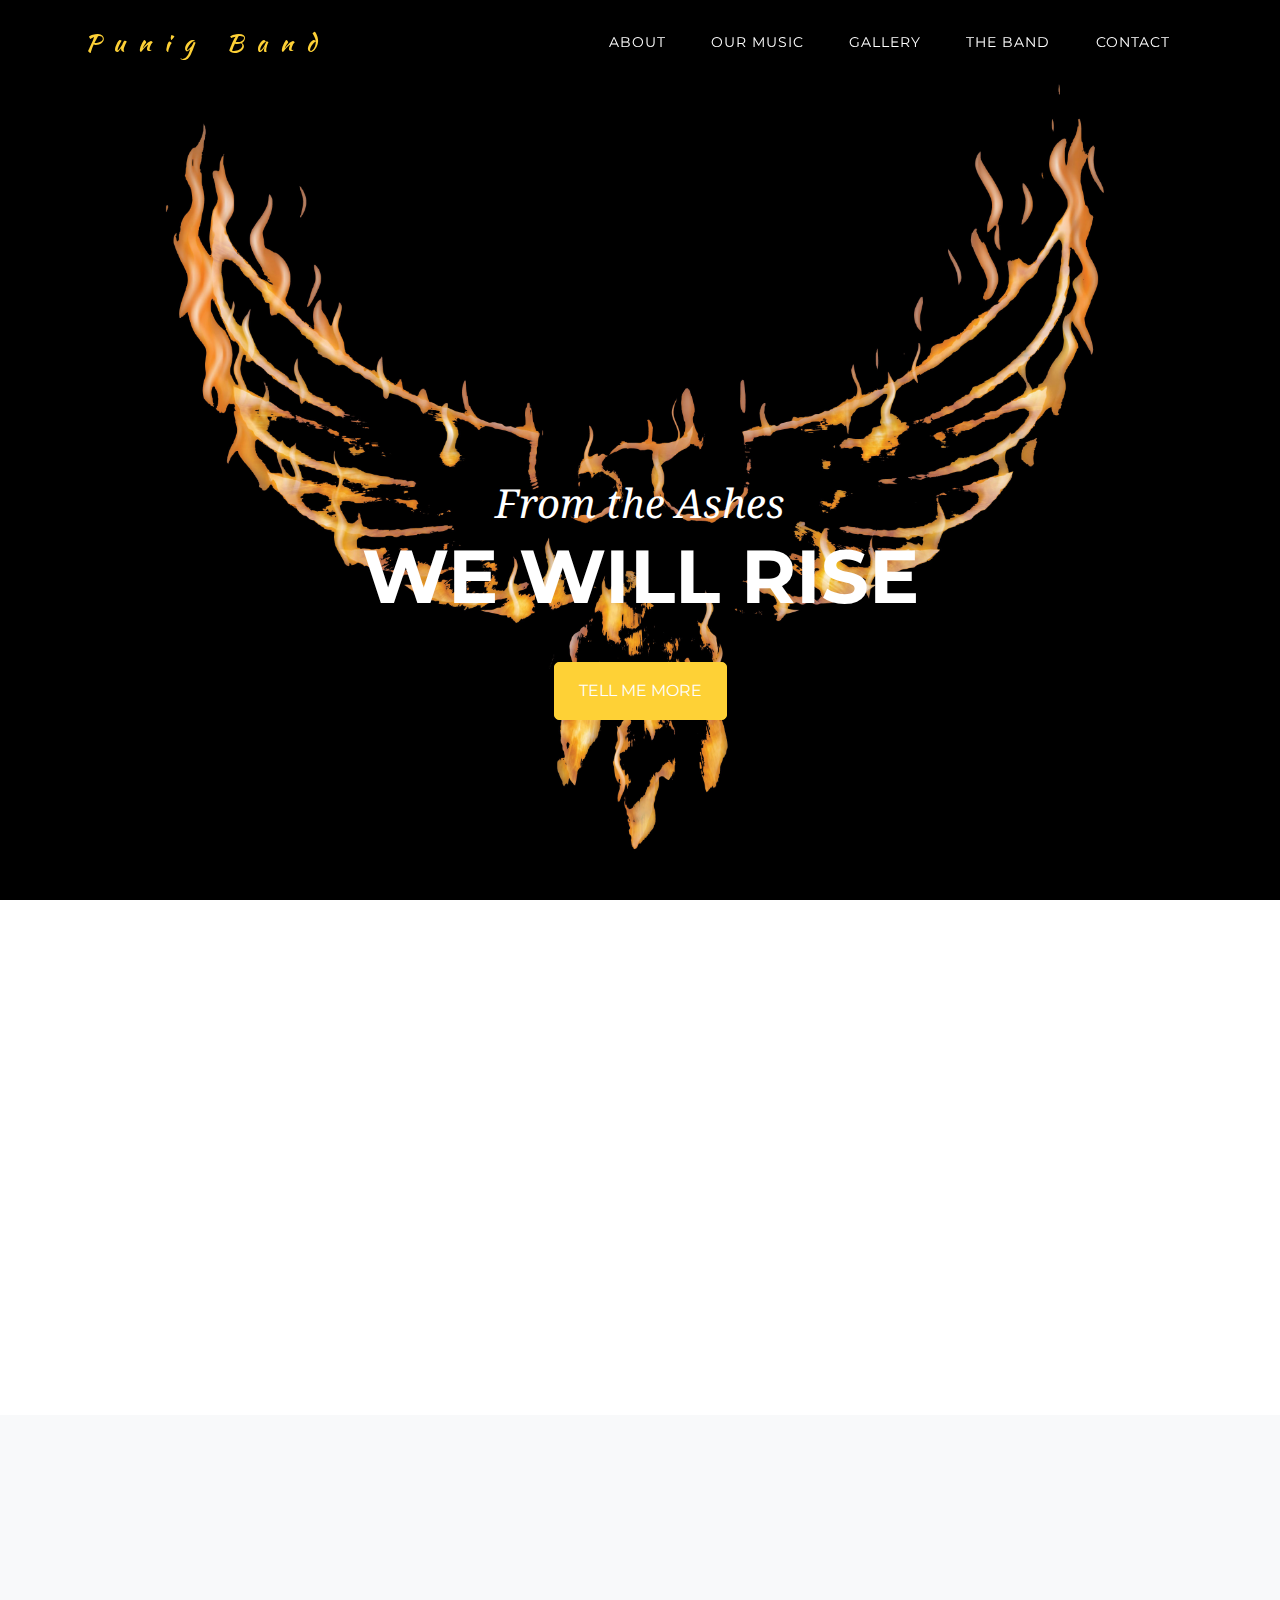
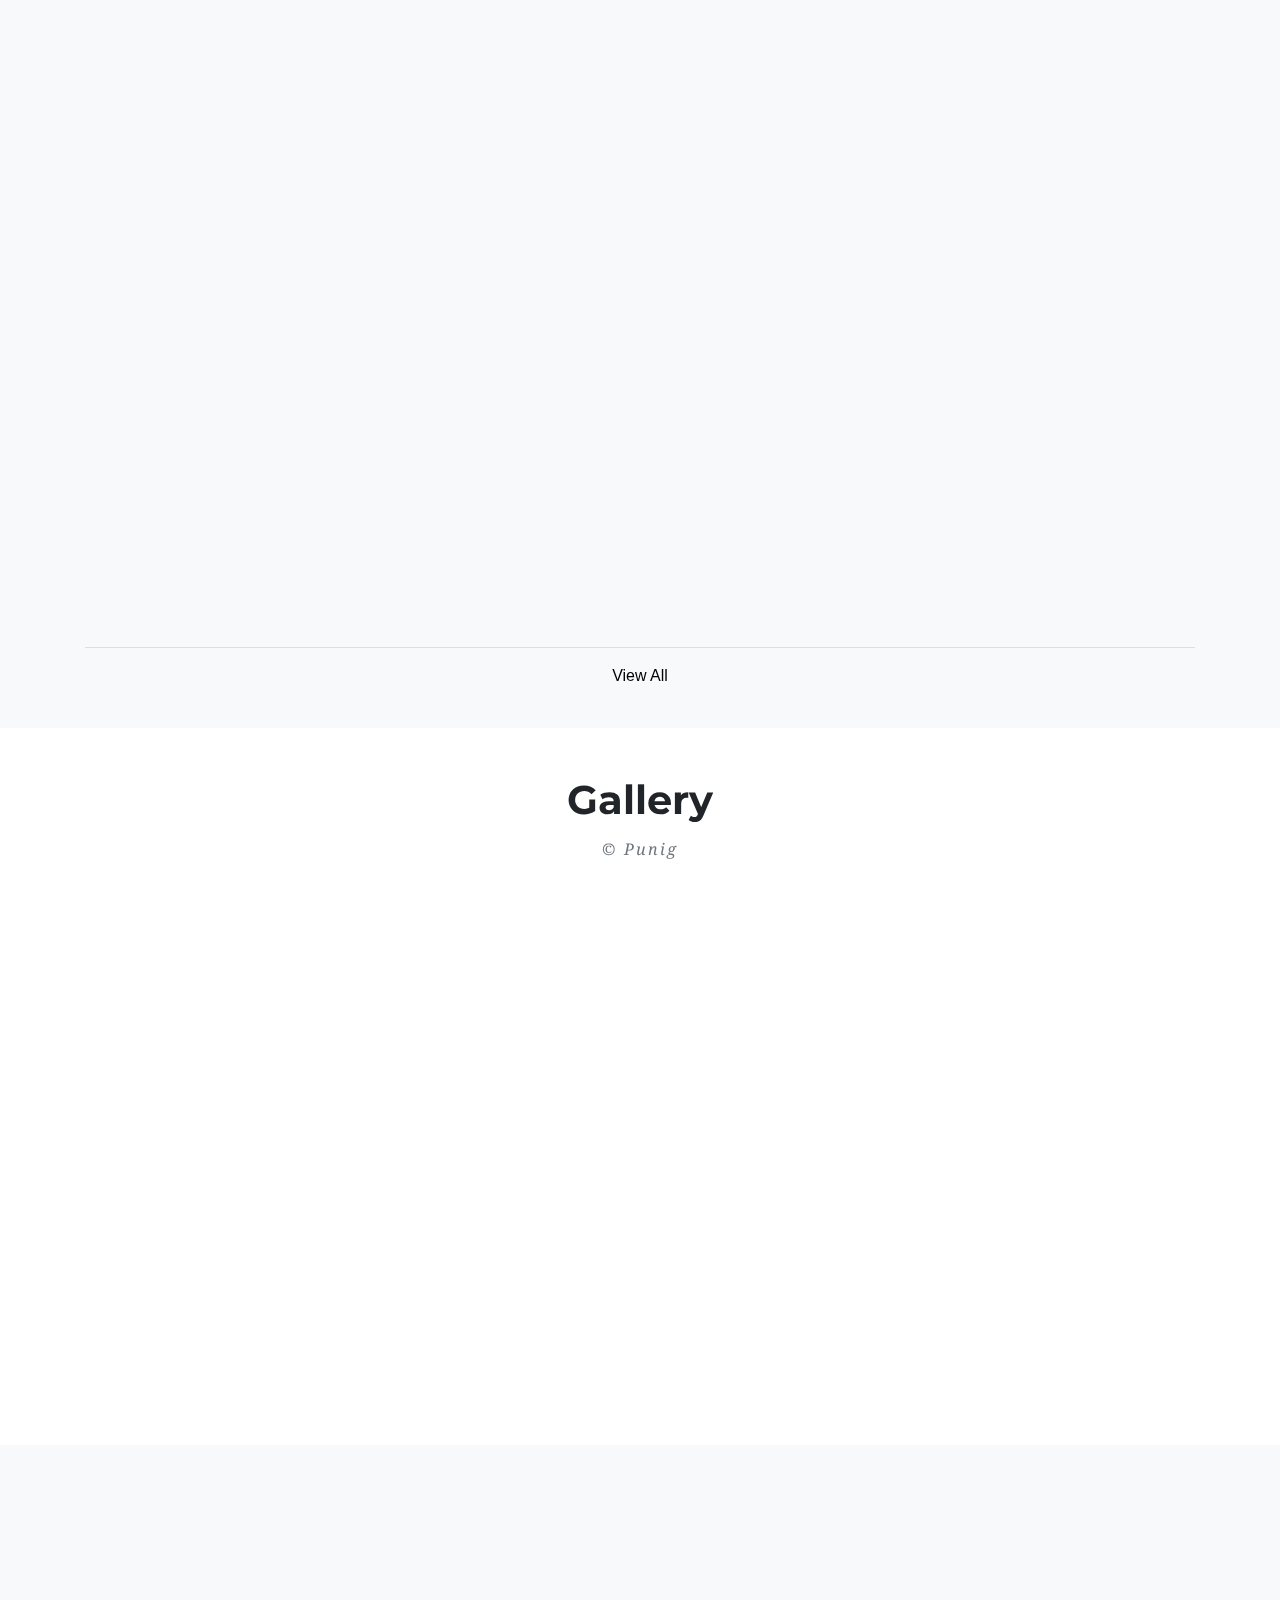
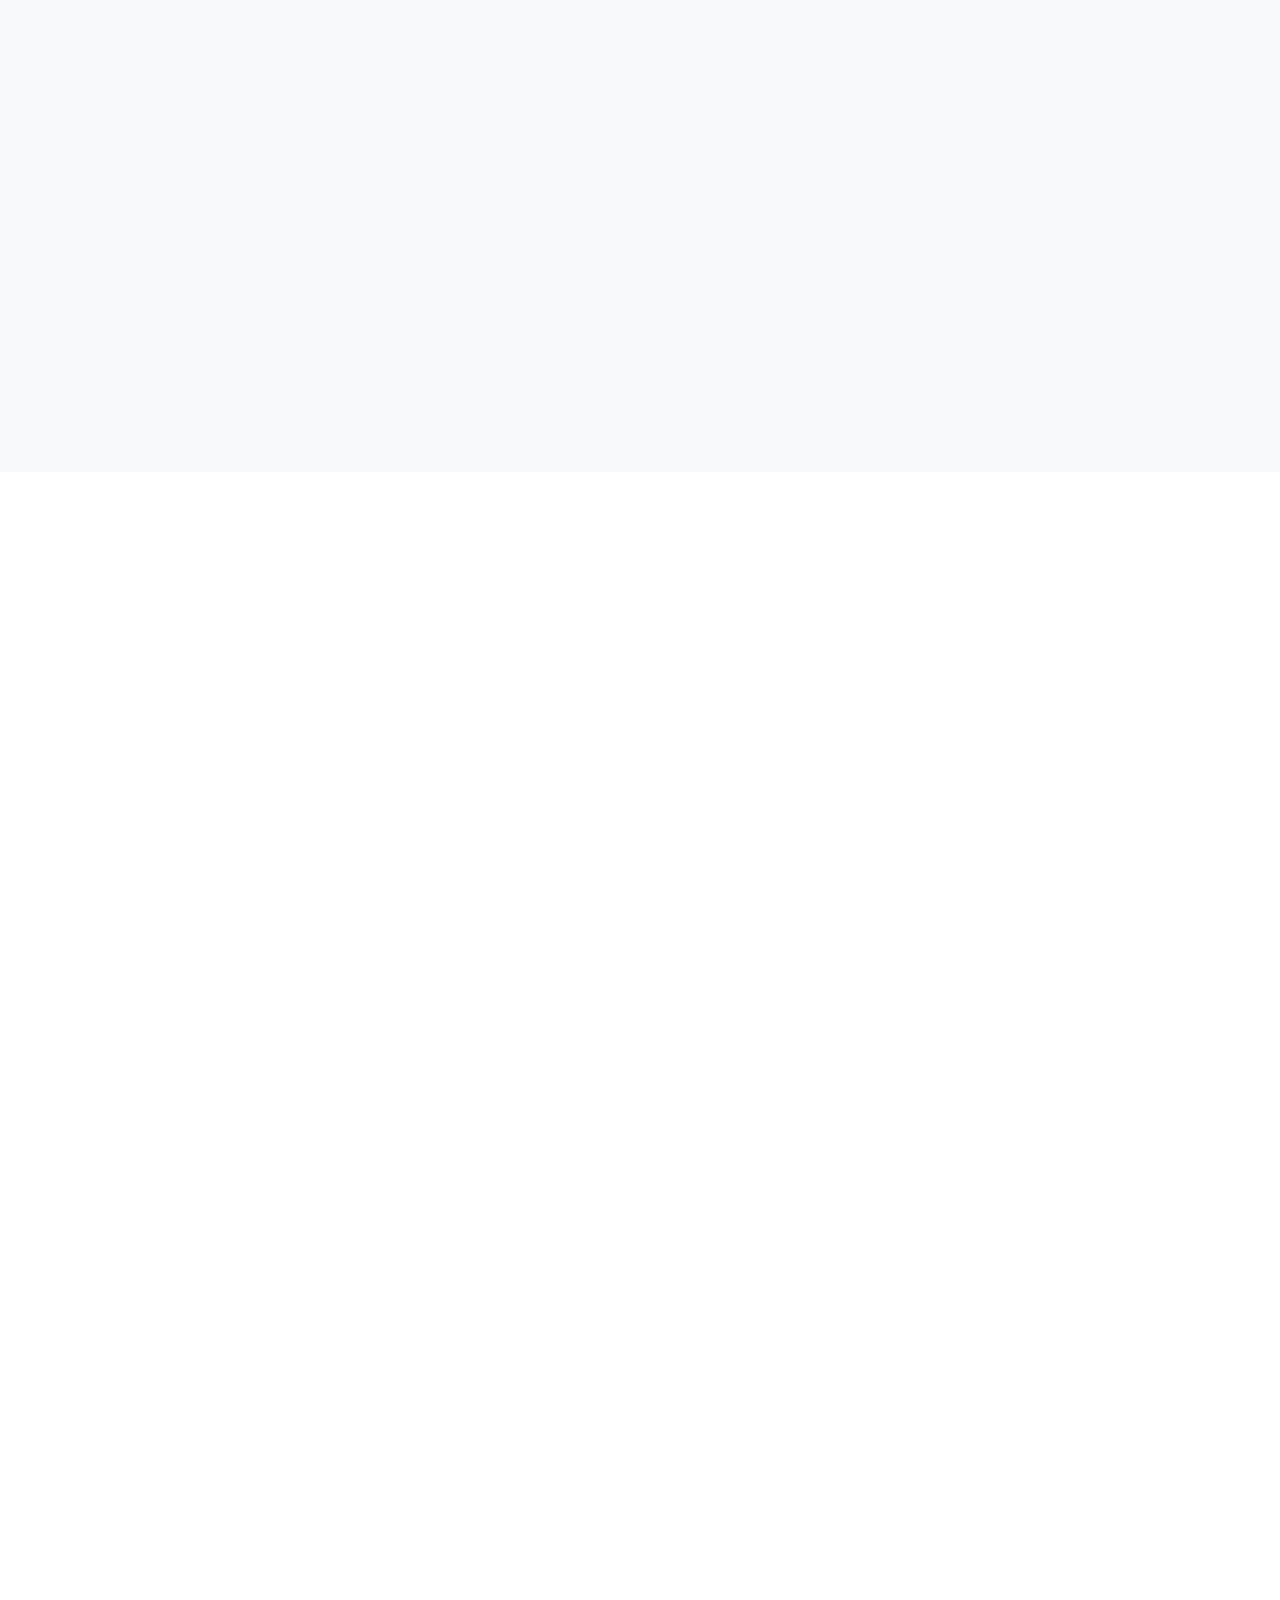
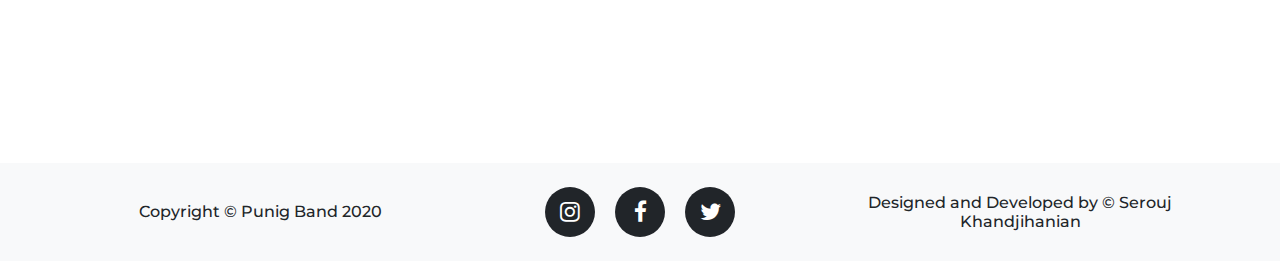
==== commit 763d5d43: "Punig-New" ====
--- a/index.html
+++ b/index.html
@@ -4,8 +4,8 @@
 <head>
 
     <meta charset="utf-8">
-    <meta name="viewport" content="width=device-width, initial-scale=1, shrink-to-fit=no">
-    <meta name="description" content="">
+    <meta name="viewport" content="width=device-width, initial-scale=1.0">
+    <meta name="viewport" content="width=device-width, user-scalable=no">
     <meta name="author" content="">
     <meta name="google-site-verification" content="qZTK9Hu3UBVqCd6ZERwjQko41Z08njeLtwOmbm-XzNM" />
     <title>Punig Band</title>
@@ -13,7 +13,8 @@
     <link rel="stylesheet" href="assets/font-awesome/css/font-awesome.min.css">
     <link rel="stylesheet" href="assets/fonts/kaushan/stylesheet.css">
     <link href="https://fonts.googleapis.com/css?family=Montserrat:400,700" rel="stylesheet" type="text/css">
-    <link href='https://fonts.googleapis.com/css?family=Droid+Serif:400,700,400italic,700italic' rel='stylesheet' type='text/css'>
+    <link href='https://fonts.googleapis.com/css?family=Droid+Serif:400,700,400italic,700italic' rel='stylesheet'
+        type='text/css'>
     <link href='https://fonts.googleapis.com/css?family=Roboto+Slab:400,100,300,700' rel='stylesheet' type='text/css'>
 
 
@@ -22,58 +23,63 @@
     <link rel="stylesheet" href="assets/css/style.css">
 </head>
 
-<body id="page-top" data-spy="scroll" data-target="#mainNav">
-
+<body id="page-top">
+    <div class="custom-burger-collapse">
+        <div class=" d-flex h-100">
+            <ul class="navbar-nav text-center w-100  h-100 d-flex align-items-center justify-content-center">
+                <li class="nav-item active ">
+                    <a class="nav-link  " href="#about ">About <span class="sr-only ">(current)</span></a>
+                </li>
+                <li class="nav-item ">
+                    <a class="nav-link " href="#music">Our Music</a>
+                </li>
+                <li class="nav-item ">
+                    <a class="nav-link " href="#galery">Gallery</a>
+                </li>
+                <li class="nav-item ">
+                    <a class="nav-link " href="#band">The Band</a>
+                </li>
+                <li class="nav-item ">
+                    <a class="nav-link " href="#contact">Contact</a>
+                </li>
+            </ul>
+        </div>
+    </div>
     <header>
-        <nav class="navbar navbar-expand-lg navbar-light " id="mainNav">
-            <div class="container position-relative">
-                <a class="navbar-brand" href="#page-top">Punig Band</a>
-                <div class="custom-burger d-lg-none d-block">
-                    <span></span>
-                    <span></span>
-                    <span></span>
-                </div>
-                <div class="custom-burger-collapse">
-                    <!-- <p class="close-menu "><i class="fa fa-times"></i></p> -->
-                    <div class=" d-flex h-100">
-                        <ul class="navbar-nav text-center w-100  h-100 d-flex align-items-center justify-content-center">
-                            <li class="nav-item active ">
-                                <a class="nav-link  " href="#about ">About <span class="sr-only ">(current)</span></a>
-                            </li>
-                            <li class="nav-item ">
+        <nav class="punig-nav" id="mainNav">
+            <div class="container position-relative  h-100">
+                <div class="row align-items-center h-100">
+                    <div class="col-xl-3 col-8 text-left">
+                        <a class="logo-title" href="#page-top">Punig Band</a>
+
+                    </div>
+                    <div class="col-4 text-right d-block d-xl-none">
+                        <div class="custom-burger d-inline-block ">
+                            <span></span>
+                            <span></span>
+                            <span></span>
+                        </div>
+                    </div>
+
+                    <div class="col-lg-9 d-none d-xl-block text-right">
+                        <ul class="navbar-nav d-inline-block ml-auto mt-2 mt-lg-0 ">
+                            <li class="nav-item d-inline-block  ">
+                                <a class="nav-link " href="#about">About <span class="sr-only ">(current)</span></a>
+                            </li>
+                            <li class="nav-item d-inline-block ">
                                 <a class="nav-link " href="#music">Our Music</a>
                             </li>
-                            <li class="nav-item ">
-                                <a class="nav-link " href="#galery">Gallery</a>
-                            </li>
-                            <li class="nav-item ">
+                            <li class="nav-item d-inline-block ">
+                                <a class="nav-link " href="#gallery">Gallery</a>
+                            </li>
+                            <li class="nav-item d-inline-block ">
                                 <a class="nav-link " href="#band">The Band</a>
                             </li>
-                            <li class="nav-item ">
+                            <li class="nav-item d-inline-block ">
                                 <a class="nav-link " href="#contact">Contact</a>
                             </li>
                         </ul>
-
-                    </div>
-                </div>
-                <div class="collapse navbar-collapse " id="navbarTogglerDemo01 ">
-                    <ul class="navbar-nav ml-auto mt-2 mt-lg-0 ">
-                        <li class="nav-item  ">
-                            <a class="nav-link " href="#about">About <span class="sr-only ">(current)</span></a>
-                        </li>
-                        <li class="nav-item ">
-                            <a class="nav-link " href="#music">Our Music</a>
-                        </li>
-                        <li class="nav-item ">
-                            <a class="nav-link " href="#gallery">Gallery</a>
-                        </li>
-                        <li class="nav-item ">
-                            <a class="nav-link " href="#band">The Band</a>
-                        </li>
-                        <li class="nav-item ">
-                            <a class="nav-link " href="#contact">Contact</a>
-                        </li>
-                    </ul>
+                    </div>
                 </div>
             </div>
         </nav>
@@ -110,14 +116,18 @@
                 </div>
                 <div class="col-lg-6 border-left-yellow slide-left">
                     <p class="pr-lg-4 ">
-                        <span class="punig ">Punig</span> is the Armenian word for &nbsp <span class="punig ">Pheonix</span>. The Band was originally founded in Beirut at 2016. It's a Classic-Acoustic Lebanese-Armenian Band that covers and arranges Armenian
+                        <span class="punig ">Punig</span> is the Armenian word for &nbsp <span
+                            class="punig ">Pheonix</span>. The Band was originally founded in Beirut at 2016 by Serouj
+                        Khandjihanian and Sako Yacoubian. It's a
+                        Classic-Acoustic Lebanese-Armenian Band that covers and arranges Armenian
                         Music.
                     </p>
                 </div>
                 <div class="col-lg-6 border-left-yellow border-md slide-right">
                     <p>
                         The Band was named Punig or Pheonix because part of our main goal which is our motto
-                        <span class="text-yellow font-weight-600 ">From The Ashes We Will Rise</span> is to give life to old songs that in these days are not given the attention they deserve.
+                        <span class="text-yellow font-weight-600 ">From The Ashes We Will Rise</span> is to give life to
+                        old songs that in these days are not given the attention they deserve.
                     </p>
                 </div>
 
@@ -136,16 +146,19 @@
                     <div class="card ">
                         <div class="card-img-top ">
                             <div id="fb-root "></div>
-                            <script async defer src="https://connect.facebook.net/en_US/sdk.js#xfbml=1&version=v3.2 "></script>
-                            <div class="fb-video " data-href="https://www.facebook.com/watch/?v=314813202507896 " data-width="500 " data-show-text="false ">
+                            <script async defer src="https://connect.facebook.net/en_US/sdk.js#xfbml=1&version=v3.2 ">
+                            </script>
+                            <div class="fb-video " data-href="https://www.facebook.com/watch/?v=314813202507896 "
+                                data-width="500 " data-show-text="false ">
                                 <div class="fb-xfbml-parse-ignore ">
                                 </div>
                             </div>
                         </div>
-                        <div class="card-body pt-lg-5 pt-3 pb-3 ">
-                            <h5 class="card-title ">Պետոյի յիշատակին</h5>
-                            <p class="card-text py-md-4 py-3  ">Lorem ipsum dolor sit amet, consectetur adipisicing elit. Assumenda corrupti quam magnam! Veniam, dolorum facere? Commodi, ut. Et, itaque quam!</p>
-                            <a href="https://www.facebook.com/watch/?v=314813202507896 " target="_blank " class="btn btn-yellow-white w-100 ">Watch Cover</a>
+                        <div class="card-body  pt-3 pb-3 ">
+                            <h5 class="card-title mb-4 ">Պետոյի յիշատակին</h5>
+                            <!-- <p class="card-text py-md-4 py-3  ">Lorem ipsum dolor sit amet, consectetur adipisicing elit. Assumenda corrupti quam magnam! Veniam, dolorum facere? Commodi, ut. Et, itaque quam!</p> -->
+                            <a href="https://www.facebook.com/watch/?v=314813202507896 " target="_blank "
+                                class="btn btn-yellow-white w-100 ">Watch Cover</a>
                         </div>
                     </div>
                 </div>
@@ -153,16 +166,19 @@
                     <div class="card ">
                         <div class="card-img-top ">
                             <div id="fb-root "></div>
-                            <script async defer src="https://connect.facebook.net/en_US/sdk.js#xfbml=1&version=v3.2 "></script>
-                            <div class="fb-video " data-href="https://www.facebook.com/watch/?v=558111564690198 " data-width="500 " data-show-text="false ">
+                            <script async defer src="https://connect.facebook.net/en_US/sdk.js#xfbml=1&version=v3.2 ">
+                            </script>
+                            <div class="fb-video " data-href="https://www.facebook.com/watch/?v=558111564690198 "
+                                data-width="500 " data-show-text="false ">
                                 <div class="fb-xfbml-parse-ignore ">
                                 </div>
                             </div>
                         </div>
-                        <div class="card-body pt-lg-5 pt-3 pb-3">
-                            <h5 class="card-title ">Կանչում եմ արի արի</h5>
-                            <p class="card-text py-md-4 py-3  ">Lorem ipsum dolor sit amet, consectetur adipisicing elit. Assumenda corrupti quam magnam! Veniam, dolorum facere? Commodi, ut. Et, itaque quam!</p>
-                            <a href="https://www.facebook.com/watch/?v=558111564690198 " target="_blank " class="btn btn-yellow-white w-100 ">Watch Cover</a>
+                        <div class="card-body  pt-3 pb-3">
+                            <h5 class="card-title mb-4 ">Կանչում եմ արի արի</h5>
+                            <!-- <p class="card-text py-md-4 py-3  ">Lorem ipsum dolor sit amet, consectetur adipisicing elit. Assumenda corrupti quam magnam! Veniam, dolorum facere? Commodi, ut. Et, itaque quam!</p> -->
+                            <a href="https://www.facebook.com/watch/?v=558111564690198 " target="_blank "
+                                class="btn btn-yellow-white w-100 ">Watch Cover</a>
                         </div>
                     </div>
                 </div>
@@ -171,17 +187,20 @@
                     <div class="card ">
                         <div class="card-img-top ">
                             <div id="fb-root "></div>
-                            <script async defer src="https://connect.facebook.net/en_US/sdk.js#xfbml=1&version=v3.2 "></script>
-                            <div class="fb-video " data-href="https://www.facebook.com/watch/?v=422237265126344 " data-width="500 " data-show-text="false ">
+                            <script async defer src="https://connect.facebook.net/en_US/sdk.js#xfbml=1&version=v3.2 ">
+                            </script>
+                            <div class="fb-video " data-href="https://www.facebook.com/watch/?v=422237265126344 "
+                                data-width="500 " data-show-text="false ">
                                 <div class="fb-xfbml-parse-ignore ">
 
                                 </div>
                             </div>
                         </div>
-                        <div class="card-body pt-lg-5 pt-3 pb-3 ">
-                            <h5 class="card-title ">مــوطــنــي</h5>
-                            <p class="card-text py-md-4 py-3  ">Lorem ipsum dolor sit amet, consectetur adipisicing elit. Assumenda corrupti quam magnam! Veniam, dolorum facere? Commodi, ut. Et, itaque quam!</p>
-                            <a href="https://www.facebook.com/watch/?v=422237265126344 " target="_blank " class="btn btn-yellow-white w-100 ">Watch Cover</a>
+                        <div class="card-body  pt-3 pb-3 ">
+                            <h5 class="card-title mb-4 ">مــوطــنــي</h5>
+                            <!-- <p class="card-text py-md-4 py-3  ">Lorem ipsum dolor sit amet, consectetur adipisicing elit. Assumenda corrupti quam magnam! Veniam, dolorum facere? Commodi, ut. Et, itaque quam!</p> -->
+                            <a href="https://www.facebook.com/watch/?v=422237265126344 " target="_blank "
+                                class="btn btn-yellow-white w-100 ">Watch Cover</a>
                         </div>
                     </div>
                 </div>
@@ -190,17 +209,20 @@
                     <div class="card ">
                         <div class="card-img-top ">
                             <div id="fb-root "></div>
-                            <script async defer src="https://connect.facebook.net/en_US/sdk.js#xfbml=1&version=v3.2 "></script>
-                            <div class="fb-video " data-href="https://www.facebook.com/watch/?v=661905774150972 " data-width="500 " data-show-text="false ">
+                            <script async defer src="https://connect.facebook.net/en_US/sdk.js#xfbml=1&version=v3.2 ">
+                            </script>
+                            <div class="fb-video " data-href="https://www.facebook.com/watch/?v=661905774150972 "
+                                data-width="500 " data-show-text="false ">
                                 <div class="fb-xfbml-parse-ignore ">
 
                                 </div>
                             </div>
                         </div>
-                        <div class="card-body pt-lg-5 pt-3 pb-3 ">
-                            <h5 class="card-title ">Զինուորի Երգ</h5>
-                            <p class="card-text py-md-4 py-3  ">Lorem ipsum dolor sit amet, consectetur adipisicing elit. Assumenda corrupti quam magnam! Veniam, dolorum facere? Commodi, ut. Et, itaque quam!</p>
-                            <a href="https://www.facebook.com/watch/?v=661905774150972 " target="_blank " class="btn btn-yellow-white w-100 ">Watch Cover</a>
+                        <div class="card-body  pt-3 pb-3 ">
+                            <h5 class="card-title mb-4 ">Զինուորի Երգ</h5>
+                            <!-- <p class="card-text py-md-4 py-3  ">Lorem ipsum dolor sit amet, consectetur adipisicing elit. Assumenda corrupti quam magnam! Veniam, dolorum facere? Commodi, ut. Et, itaque quam!</p> -->
+                            <a href="https://www.facebook.com/watch/?v=661905774150972 " target="_blank "
+                                class="btn btn-yellow-white w-100 ">Watch Cover</a>
                         </div>
                     </div>
                 </div>
@@ -208,17 +230,20 @@
                     <div class="card ">
                         <div class="card-img-top ">
                             <div id="fb-root "></div>
-                            <script async defer src="https://connect.facebook.net/en_US/sdk.js#xfbml=1&version=v3.2 "></script>
-                            <div class="fb-video " data-href="https://www.facebook.com/watch/?v=425256864716884 " data-width="500 " data-show-text="false ">
+                            <script async defer src="https://connect.facebook.net/en_US/sdk.js#xfbml=1&version=v3.2 ">
+                            </script>
+                            <div class="fb-video " data-href="https://www.facebook.com/watch/?v=425256864716884 "
+                                data-width="500 " data-show-text="false ">
                                 <div class="fb-xfbml-parse-ignore ">
 
                                 </div>
                             </div>
                         </div>
-                        <div class="card-body pt-lg-5 pt-3 pb-3 ">
-                            <h5 class="card-title ">Պիտ Պաշտպանեմ</h5>
-                            <p class="card-text py-md-4 py-3  ">Lorem ipsum dolor sit amet, consectetur adipisicing elit. Assumenda corrupti quam magnam! Veniam, dolorum facere? Commodi, ut. Et, itaque quam!</p>
-                            <a href="https://www.facebook.com/watch/?v=425256864716884 " target="_blank " class="btn btn-yellow-white w-100 ">Watch Cover</a>
+                        <div class="card-body  pt-3 pb-3 ">
+                            <h5 class="card-title mb-4 ">Պիտ Պաշտպանեմ</h5>
+                            <!-- <p class="card-text py-md-4 py-3  ">Lorem ipsum dolor sit amet, consectetur adipisicing elit. Assumenda corrupti quam magnam! Veniam, dolorum facere? Commodi, ut. Et, itaque quam!</p> -->
+                            <a href="https://www.facebook.com/watch/?v=425256864716884 " target="_blank "
+                                class="btn btn-yellow-white w-100 ">Watch Cover</a>
                         </div>
                     </div>
                 </div>
@@ -226,17 +251,20 @@
                     <div class="card ">
                         <div class="card-img-top ">
                             <div id="fb-root "></div>
-                            <script async defer src="https://connect.facebook.net/en_US/sdk.js#xfbml=1&version=v3.2 "></script>
-                            <div class="fb-video " data-href="https://www.facebook.com/watch/?v=600128773662006 " data-width="500 " data-show-text="false ">
+                            <script async defer src="https://connect.facebook.net/en_US/sdk.js#xfbml=1&version=v3.2 ">
+                            </script>
+                            <div class="fb-video " data-href="https://www.facebook.com/watch/?v=600128773662006 "
+                                data-width="500 " data-show-text="false ">
                                 <div class="fb-xfbml-parse-ignore ">
 
                                 </div>
                             </div>
                         </div>
-                        <div class="card-body pt-lg-5 pt-3 pb-3 ">
-                            <h5 class="card-title ">Ճերմակ Ձի</h5>
-                            <p class="card-text py-md-4 py-3  ">Lorem ipsum dolor sit amet, consectetur adipisicing elit. Assumenda corrupti quam magnam! Veniam, dolorum facere? Commodi, ut. Et, itaque quam!</p>
-                            <a href="https://www.facebook.com/watch/?v=600128773662006 " target="_blank " class="btn btn-yellow-white w-100 ">Watch Cover</a>
+                        <div class="card-body  pt-3 pb-3 ">
+                            <h5 class="card-title mb-4 ">Ճերմակ Ձի</h5>
+                            <!-- <p class="card-text py-md-4 py-3  ">Lorem ipsum dolor sit amet, consectetur adipisicing elit. Assumenda corrupti quam magnam! Veniam, dolorum facere? Commodi, ut. Et, itaque quam!</p> -->
+                            <a href="https://www.facebook.com/watch/?v=600128773662006 " target="_blank "
+                                class="btn btn-yellow-white w-100 ">Watch Cover</a>
                         </div>
                     </div>
                 </div>
@@ -257,7 +285,7 @@
 
                     <h1 class="section-subtitle py-3 ">&copy; Punig </h1>
                 </div>
-                <div class="col-12 px-md-3 px-0 ">
+                <div class="col-12 px-md-3 px-0 slide-up">
                     <div class="swiper-container ">
                         <div class="swiper-wrapper ">
                             <div class="swiper-slide ">
@@ -326,15 +354,18 @@
                     <div class="social-icons text-center ">
                         <ul>
                             <li class="mr-3 ">
-                                <a href="https://instagram.com/seroujkh?igshid=1h2ao07e1iuoq " target="_blank " class="ig "> <i class="fa fa-instagram " aria-hidden="true "></i></a>
+                                <a href="https://instagram.com/seroujkh?igshid=1h2ao07e1iuoq " target="_blank "
+                                    class="ig "> <i class="fa fa-instagram " aria-hidden="true "></i></a>
 
                             </li>
                             <li class="mr-3 ">
-                                <a href="https://www.linkedin.com/in/serouj-khandjihanian-895997183/ " target="_blank " class="li "> <i class="fa fa-linkedin " aria-hidden="true "></i></a>
+                                <a href="https://www.linkedin.com/in/serouj-khandjihanian-895997183/ " target="_blank "
+                                    class="li "> <i class="fa fa-linkedin " aria-hidden="true "></i></a>
 
                             </li>
                             <li class=" ">
-                                <a href="https://www.youtube.com/channel/UC5_CApLUGV_SObJERJkBi7w " target="_blank " class="yt "><i class="fa fa-youtube-play " aria-hidden="true "></i></a>
+                                <a href="https://www.youtube.com/channel/UC5_CApLUGV_SObJERJkBi7w " target="_blank "
+                                    class="yt "><i class="fa fa-youtube-play " aria-hidden="true "></i></a>
                             </li>
                         </ul>
                     </div>
@@ -353,14 +384,17 @@
                     <div class="social-icons text-center ">
                         <ul>
                             <li class="mr-3 ">
-                                <a href="https://instagram.com/sarky98?igshid=1f2rrgi8iowov " target="_blank " class="ig "> <i class="fa fa-instagram " aria-hidden="true "></i></a>
+                                <a href="https://instagram.com/sarky98?igshid=1f2rrgi8iowov " target="_blank "
+                                    class="ig "> <i class="fa fa-instagram " aria-hidden="true "></i></a>
 
                             </li>
                             <li class="mr-3 ">
-                                <a href="https://www.facebook.com/sako.yacoubiann " target="_blank " class="fb "> <i class="fa fa-facebook " aria-hidden="true "></i></a>
+                                <a href="https://www.facebook.com/sako.yacoubiann " target="_blank " class="fb "> <i
+                                        class="fa fa-facebook " aria-hidden="true "></i></a>
                             </li>
                             <li class=" ">
-                                <a href="https://twitter.com/sarky5678?s=09 " target="_blank " class="tw "> <i class="fa fa-twitter " aria-hidden="true "></i></a>
+                                <a href="https://twitter.com/sarky5678?s=09 " target="_blank " class="tw "> <i
+                                        class="fa fa-twitter " aria-hidden="true "></i></a>
                             </li>
                         </ul>
 
@@ -410,7 +444,8 @@
                             </div>
                             <div class="col-12 slide-up">
                                 <div class="social-widget d-flex justify-content-center ">
-                                    <a href="https://www.youtube.com/channel/UCzaylP727HrVIuuozzMw_AQ " target="_blank ">
+                                    <a href="https://www.youtube.com/channel/UCzaylP727HrVIuuozzMw_AQ "
+                                        target="_blank ">
                                         <ul class="social-button youtube ">
                                             <li class="px-2 ">
                                                 <i class="fa fa-youtube " aria-hidden="true "></i>
@@ -431,9 +466,26 @@
                             <div class="col-lg-6 col-12 ">
                                 <div class="row align-items-center ">
                                     <a href="mailto:seroujkh@hotmail.com " class="col-lg-2 col-3 text-center ">
-                                        <svg xmlns="http://www.w3.org/2000/svg " width="38 " height="26 " viewBox="0 0 38 26 "><g><g><path fill="#184e63 " d="M24.915 13.273l12.67 8.01V4.923z "/></g><g><path fill="#184e63 " d="M0 4.924v16.36l12.671-8.011z
-                        "/></g><g><path fill="#184e63 " d="M35.237.16H2.349C1.177.16.247 1.034.07 2.159l18.723 12.335L37.516 2.16c-.177-1.125-1.107-2-2.28-2z "/></g><g><path fill="#184e63 " d="M22.763 14.691l-3.324 2.19a1.174 1.174 0 0 1-1.292 0l-3.324-2.192L.075 24.017C.256
-                        25.133 1.181 26 2.35 26h32.888c1.168 0 2.093-.867 2.274-1.983z "/></g></g></svg>
+                                        <svg xmlns="http://www.w3.org/2000/svg " width="38 " height="26 "
+                                            viewBox="0 0 38 26 ">
+                                            <g>
+                                                <g>
+                                                    <path fill="#184e63 " d="M24.915 13.273l12.67 8.01V4.923z " />
+                                                </g>
+                                                <g>
+                                                    <path fill="#184e63 " d="M0 4.924v16.36l12.671-8.011z
+                        " />
+                                                </g>
+                                                <g>
+                                                    <path fill="#184e63 "
+                                                        d="M35.237.16H2.349C1.177.16.247 1.034.07 2.159l18.723 12.335L37.516 2.16c-.177-1.125-1.107-2-2.28-2z " />
+                                                </g>
+                                                <g>
+                                                    <path fill="#184e63 " d="M22.763 14.691l-3.324 2.19a1.174 1.174 0 0 1-1.292 0l-3.324-2.192L.075 24.017C.256
+                        25.133 1.181 26 2.35 26h32.888c1.168 0 2.093-.867 2.274-1.983z " />
+                                                </g>
+                                            </g>
+                                        </svg>
                                     </a>
                                     <a href="mailto:seroujkh@hotmail.com " class="col-4 ">
                                         <span class=" ">seroujkh@hotmail.com</span>
@@ -443,9 +495,17 @@
                             <div class=" col-lg-6 col-12 mt-4 mt-lg-0 ">
                                 <div class="row align-items-center ">
                                     <a href="tel:71032898 " class="col-3 col-lg-2 text-center ">
-                                        <svg xmlns="http://www.w3.org/2000/svg " width="30 " height="55 " viewBox="0 0 30 55 "><g><g><path fill="#184e63 " d="M27.301 46.071H2.986V8.106h24.315zm-12.438 6.842a2.556 2.556 0 0 1-2.553-2.553 2.556 2.556
+                                        <svg xmlns="http://www.w3.org/2000/svg " width="30 " height="55 "
+                                            viewBox="0 0 30 55 ">
+                                            <g>
+                                                <g>
+                                                    <path fill="#184e63 "
+                                                        d="M27.301 46.071H2.986V8.106h24.315zm-12.438 6.842a2.556 2.556 0 0 1-2.553-2.553 2.556 2.556
                         0 0 1 2.553-2.553 2.556 2.556 0 0 1 2.553 2.553 2.556 2.556 0 0 1-2.553 2.553zM9.143 3.684c.317-.315.892-.32 1.208 0 .158.158.252.38.252.606a.863.863 0 0 1-.854.853.873.873 0 0 1-.606-.251.861.861 0 0 1 0-1.208zm3.216-.271h5.352a.854.854
-                        0 0 1 0 1.706H12.36a.853.853 0 1 1 0-1.706zM24.248 0H5.8C2.665 0 0 2.557 0 5.692v43.226c0 3.135 2.608 5.686 5.744 5.686l18.478-.02c3.135 0 5.7-2.551 5.7-5.687L29.95 5.69A5.693 5.693 0 0 0 24.248 0z "/></g></g></svg>
+                        0 0 1 0 1.706H12.36a.853.853 0 1 1 0-1.706zM24.248 0H5.8C2.665 0 0 2.557 0 5.692v43.226c0 3.135 2.608 5.686 5.744 5.686l18.478-.02c3.135 0 5.7-2.551 5.7-5.687L29.95 5.69A5.693 5.693 0 0 0 24.248 0z " />
+                                                </g>
+                                            </g>
+                                        </svg>
 
                                     </a>
                                     <a href="tel:71032898 " class="col-4 ">
@@ -461,7 +521,6 @@
     </section>
 
     <section id="contactus">
-
         <div class="container py-lg-5">
             <form action="index2.html">
                 <div class="row py-5">
@@ -469,7 +528,7 @@
                         <h1 class="section-title text-white ">CONTACT US</h1>
                         <!-- <h1 class="section-subtitle py-3 text-white ">Send us your messages </h1> -->
                     </div>
-                    <div class="col-lg-6 mt-lg-5 mt-3 slide-left">
+                    <div class="col-lg-6 mt-lg-5 mt-3 slide-up">
                         <div class="row">
                             <div class="col-12">
                                 <div class="form-group">
@@ -491,13 +550,15 @@
                         </div>
                     </div>
 
-                    <div class="col-lg-6 mt-lg-5 mt-3 slide-right">
+                    <div class="col-lg-6 mt-lg-5 mt-3 slide-up">
                         <!-- <textarea name="" id="" cols="" rows="" class="form-control h-auto"></textarea> -->
-                        <textarea class="form-control" placeholder="Your Message *" required="required" data-validation-required-message="Please enter a message." aria-invalid="false"></textarea>
+                        <textarea class="form-control" placeholder="Your Message *" required="required"
+                            data-validation-required-message="Please enter a message." aria-invalid="false"></textarea>
                     </div>
 
                     <div class="col-12 text-center my-5 slide-up">
-                        <button type="submit" href="#about" class="btn btn-yellow py-md-3  py-2 px-md-5 px-2 mt-3 ">Send a Message</a>
+                        <button type="submit" href="#about" class="btn btn-yellow py-md-3  py-2 px-md-5 px-2 mt-3 ">Send
+                            a Message</a>
                     </div>
                 </div>
             </form>
@@ -514,22 +575,24 @@
                     <div class="social-icons text-center ">
                         <ul>
                             <li class="mr-3 ">
-                                <a href="https://instagram.com/sarky98?igshid=1f2rrgi8iowov " target="_blank " class="ig "> <i class="fa fa-instagram " aria-hidden="true "></i></a>
+                                <a href="https://instagram.com/sarky98?igshid=1f2rrgi8iowov " target="_blank "
+                                    class="ig "> <i class="fa fa-instagram " aria-hidden="true "></i></a>
 
                             </li>
                             <li class="mr-3 ">
-                                <a href="https://www.facebook.com/sako.yacoubiann " target="_blank " class="fb "> <i class="fa fa-facebook " aria-hidden="true "></i></a>
+                                <a href="https://www.facebook.com/sako.yacoubiann " target="_blank " class="fb "> <i
+                                        class="fa fa-facebook " aria-hidden="true "></i></a>
                             </li>
                             <li class=" ">
-                                <a href="https://twitter.com/sarky5678?s=09 " target="_blank " class="tw "> <i class="fa fa-twitter " aria-hidden="true "></i></a>
+                                <a href="https://twitter.com/sarky5678?s=09 " target="_blank " class="tw "> <i
+                                        class="fa fa-twitter " aria-hidden="true "></i></a>
                             </li>
                         </ul>
-
                     </div>
                 </div>
 
                 <div class="col-lg-4  col-10 text-center ">
-                    <h1> Designed and Developed by &copy; Seroujkh</h1>
+                    <h1> Designed and Developed by &copy; Serouj Khandjihanian</h1>
                 </div>
             </div>
         </div>
--- a/assets/css/style.css
+++ b/assets/css/style.css
@@ -1,13 +1,13 @@
 body {
-    /* background-color: black; */
-    padding: 0;
-    overflow-x: hidden;
-    margin: 0;
-    height: 100%;
+  /* background-color: black; */
+  padding: 0;
+  overflow-x: hidden;
+  margin: 0;
+  height: 100%;
 }
 
 html {
-    scroll-behavior: smooth;
+  scroll-behavior: smooth;
 }
 
 h1,
@@ -16,75 +16,75 @@
 h4,
 h5,
 h6 {
-    margin: 0 !important;
-    padding: 0 !important;
+  margin: 0 !important;
+  padding: 0 !important;
 }
 
 header {
-    position: relative;
-}
-
-.navbar-brand {
-    font-family: 'kaushan_scriptregular';
-    color: #fed136 !important;
-    letter-spacing: 13px;
-    font-size: 1.5rem;
+  position: relative;
+}
+
+.logo-title {
+  font-family: "kaushan_scriptregular";
+  color: #fed136 !important;
+  letter-spacing: 13px;
+  font-size: 1.5rem;
 }
 
 nav.navbar {
-    position: fixed;
-    top: 0;
-    left: 0;
-    padding-top: 30px;
-    padding-bottom: 30px;
-    width: 100%;
-    z-index: 99999;
+  position: fixed;
+  top: 0;
+  left: 0;
+  padding-top: 30px;
+  padding-bottom: 30px;
+  width: 100%;
+  z-index: 99999;
 }
 
 nav li a {
-    color: white !important;
-    text-transform: uppercase;
+  color: white !important;
+  text-transform: uppercase;
 }
 
 .nav-item {
-    margin-right: 10px;
+  margin-right: 10px;
 }
 
 .nav-link {
-    padding: 1.1em 1em !important;
-    font-size: 90%;
-    font-weight: 400;
-    padding: 0.75em 0;
-    letter-spacing: 1px;
-    color: white;
-    font-family: 'Montserrat' !important;
+  padding: 1.1em 1em !important;
+  font-size: 90%;
+  font-weight: 400;
+  padding: 0.75em 0;
+  letter-spacing: 1px;
+  color: white;
+  font-family: "Montserrat" !important;
 }
 
 .nav-item,
 .nav-link {
-    transition: .5s;
+  transition: 0.5s;
 }
 
 .nav-item {
-    border: 1px solid rgba(0, 0, 0, 0);
+  border: 1px solid rgba(0, 0, 0, 0);
 }
 
 .nav-item:hover {
-    color: #fed136 !important;
-    border-bottom: 1px solid #fed136;
-    transition: border .5s;
+  color: #fed136 !important;
+  border-bottom: 1px solid #fed136;
+  transition: border 0.5s;
 }
 
 .nav-item:hover .nav-link {
-    color: #fed136 !important;
+  color: #fed136 !important;
 }
 
 .section-heading {
-    height: 100vh;
-    text-align: center;
-    position: relative;
-    top: 0;
-    /* background-image: url(../imgs/heading-img-lg.jpg);
+  height: 100vh;
+  text-align: center;
+  position: relative;
+  top: 0;
+  /* background-image: url(../imgs/heading-img-lg.jpg);
     background-repeat: no-repeat;
     background-attachment: scroll;
     background-position: center center;
@@ -92,574 +92,617 @@
 }
 
 .section-heading::before {
-    position: absolute;
-    top: 0;
-    left: 0;
-    width: 100%;
-    height: 100%;
-    content: "";
-    /* opacity: 0.6; */
-    background-image: url(../imgs/heading-img-lg.jpg);
-    background-repeat: no-repeat;
-    background-attachment: scroll;
-    background-position: center center;
-    background-size: cover;
+  position: absolute;
+  top: 0;
+  left: 0;
+  width: 100%;
+  height: 100%;
+  content: "";
+  /* opacity: 0.6; */
+  background-image: url(../imgs/heading-img-lg.jpg);
+  background-repeat: no-repeat;
+  background-attachment: scroll;
+  background-position: center center;
+  background-size: cover;
 }
 
 .rise-box {
-    position: absolute;
-    left: 50%;
-    transform: translateX(-50%);
-    color: white !important;
-    bottom: 20vh;
+  position: absolute;
+  left: 50%;
+  transform: translateX(-50%);
+  color: white !important;
+  bottom: 20vh;
 }
 
 .rise-box p {
-    font-family: 'Droid Serif';
-    color: white;
-    font-size: 40px;
-    font-style: italic;
-    line-height: 1;
+  font-family: "Droid Serif";
+  color: white;
+  font-size: 40px;
+  font-style: italic;
+  line-height: 1;
 }
 
 .rise-box h1 {
-    font-size: 75px;
-    font-weight: 700;
-    line-height: 75px;
-    margin-bottom: 50px;
-    font-family: 'Montserrat';
+  font-size: 75px;
+  font-weight: 700;
+  line-height: 75px;
+  margin-bottom: 50px;
+  font-family: "Montserrat";
 }
 
 .btn-yellow {
-    background-color: #fed136;
-    border: 1px solid #fed136;
-    border-radius: 5px;
-    color: white;
-    font-family: 'Montserrat';
-    transition: .5s;
-    outline: none !important;
+  background-color: #fed136;
+  border: 1px solid #fed136;
+  border-radius: 5px;
+  color: white;
+  font-family: "Montserrat";
+  transition: 0.5s;
+  outline: none !important;
 }
 
 .viewall {
-    color: black;
-    font-weight: 1500;
-    font-size: 1.0rem;
-    border-width: 2px;
-    padding: 10px 20px;
-    transition: .5s;
-    border-radius: 5px;
+  color: black;
+  font-weight: 1500;
+  font-size: 1rem;
+  border-width: 2px;
+  padding: 10px 20px;
+  transition: 0.5s;
+  border-radius: 5px;
 }
 
 .viewall:hover {
-    background-color: #fed136;
-    color: white;
+  background-color: #fed136;
+  color: white;
 }
 
 a {
-    text-decoration: none !important;
-    text-transform: none;
+  text-decoration: none !important;
+  text-transform: none;
 }
 
 .text-28 {
-    color: #282828;
+  color: #282828;
 }
 
 .btn-yellow:hover {
-    color: white;
+  color: white;
 }
 
 .btn-yellow-white {
-    background-color: white;
-    border: 2px solid #fed136;
-    border-radius: 5px;
-    font-weight: 700;
-    color: #282828;
-    font-family: 'Montserrat';
-    transition: .5s;
-    outline: none !important;
+  background-color: white;
+  border: 2px solid #fed136;
+  border-radius: 5px;
+  font-weight: 700;
+  color: #282828;
+  font-family: "Montserrat";
+  transition: 0.5s;
+  outline: none !important;
 }
 
 .btn-yellow-white:hover {
-    background-color: #fed136;
-    border: 2px solid #fed136;
-    color: white;
+  background-color: #fed136;
+  border: 2px solid #fed136;
+  color: white;
 }
 
 .section-about p {
-    font-family: 'Montserrat';
-    text-align: justify;
-    font-size: 18px;
-    line-height: 2;
+  font-family: "Montserrat";
+  text-align: justify;
+  font-size: 18px;
+  line-height: 2;
 }
 
 .section-title {
-    font-size: 40px;
-    font-family: 'Montserrat';
-    font-weight: 700;
+  font-size: 40px;
+  font-family: "Montserrat";
+  font-weight: 700;
 }
 
 .section-subtitle {
-    font-size: 16px;
-    font-weight: 400;
-    font-style: italic;
-    text-transform: none;
-    font-family: 'Droid Serif';
-    color: #6c757d!important;
-    letter-spacing: 2px;
+  font-size: 16px;
+  font-weight: 400;
+  font-style: italic;
+  text-transform: none;
+  font-family: "Droid Serif";
+  color: #6c757d !important;
+  letter-spacing: 2px;
 }
 
 .section-hr {
-    width: 30px;
+  width: 30px;
 }
 
 .punig {
-    font-size: 20px;
-    letter-spacing: 5px;
-    /* color: #fed136; */
+  font-size: 20px;
+  letter-spacing: 5px;
+  /* color: #fed136; */
 }
 
 .border-left-yellow {
-    border-left: 2px solid #fed136;
+  border-left: 2px solid #fed136;
 }
 
 .text-yellow {
-    color: #fed136;
+  color: #fed136;
 }
 
 .font-weight-600 {
-    font-weight: 600 !important;
+  font-weight: 600 !important;
 }
 
 .section-ourmusic,
 .theband,
 .footer {
-    background-color: #f8f9fa!important
+  background-color: #f8f9fa !important;
 }
 
 .theband .band-member .band-img-wrapper {
-    width: 200px;
-    height: 200px;
-    display: inline-block;
-    border-radius: 50%;
-    position: relative !important;
-    border: 7px solid rgba(0, 0, 0, 0.1);
-    overflow: hidden;
+  width: 200px;
+  height: 200px;
+  display: inline-block;
+  border-radius: 50%;
+  position: relative !important;
+  border: 7px solid rgba(0, 0, 0, 0.1);
+  overflow: hidden;
 }
 
 .theband .band-member .band-img-wrapper img {
-    position: absolute;
-    top: 0;
-    left: 0;
-    width: 100%;
-    height: 100%;
-    object-fit: cover;
+  position: absolute;
+  top: 0;
+  left: 0;
+  width: 100%;
+  height: 100%;
+  object-fit: cover;
 }
 
 iframe,
 .card-img-top {
-    min-height: 170px !important;
-    /* height: 200px !important; */
-    object-fit: cover;
+  min-height: 170px !important;
+  /* height: 200px !important; */
+  object-fit: cover;
 }
 
 .band-member h1 {
-    font-size: 25px;
-    font-weight: 700;
-    font-family: 'Montserrat';
+  font-size: 25px;
+  font-weight: 700;
+  font-family: "Montserrat";
 }
 
 .social-icons ul {
-    list-style: none;
-    display: inline;
-    padding: 0;
-    margin: 0;
+  list-style: none;
+  display: inline;
+  padding: 0;
+  margin: 0;
 }
 
 .social-icons ul li a {
-    font-size: 23px;
-    line-height: 50px;
-    display: block;
-    width: 50px;
-    height: 50px;
-    transition: all 0.3s;
-    color: white;
-    border-radius: 100%;
-    outline: none;
-    background-color: #212529;
-    transition: .5s;
+  font-size: 23px;
+  line-height: 50px;
+  display: block;
+  width: 50px;
+  height: 50px;
+  transition: all 0.3s;
+  color: white;
+  border-radius: 100%;
+  outline: none;
+  background-color: #212529;
+  transition: 0.5s;
 }
 
 .social-icons ul li {
-    display: inline-block;
+  display: inline-block;
 }
 
 .social-icons a.fb:hover {
-    border-color: #3b5998;
-    background-color: #3b5998;
+  border-color: #3b5998;
+  background-color: #3b5998;
 }
 
 .social-icons a.tw:hover {
-    border-color: #00aced;
-    background-color: #00aced;
+  border-color: #00aced;
+  background-color: #00aced;
 }
 
 .social-icons a.ig:hover {
-    border-color: #FE1F49;
-    background-color: #FE1F49;
+  border-color: #fe1f49;
+  background-color: #fe1f49;
 }
 
 .social-icons a.yt:hover {
-    border-color: #bb0000;
-    background-color: #bb0000;
+  border-color: #bb0000;
+  background-color: #bb0000;
 }
 
 .social-icons a.li:hover {
-    border-color: #0077b5;
-    background-color: #0077b5;
-}
-
+  border-color: #0077b5;
+  background-color: #0077b5;
+}
 
 /* slider */
 
 .swiper-container {
-    width: 100%;
-    height: 100%;
+  width: 100%;
+  height: 100%;
 }
 
 .swiper-slide {
-    text-align: center;
+  text-align: center;
+  font-size: 18px;
+  background: #fff;
+  /* Center slide text vertically */
+  display: -webkit-box;
+  display: -ms-flexbox;
+  display: -webkit-flex;
+  display: flex;
+  -webkit-box-pack: center;
+  -ms-flex-pack: center;
+  -webkit-justify-content: center;
+  justify-content: center;
+  -webkit-box-align: center;
+  -ms-flex-align: center;
+  -webkit-align-items: center;
+  align-items: center;
+}
+
+.img-wrapper {
+  position: relative !important;
+}
+
+.img-wrapper img {
+  object-fit: cover;
+  height: 100%;
+  width: 100%;
+  height: 450px;
+}
+
+.social-widget li {
+  display: inline-block;
+  font-family: sans-serif;
+  font-weight: 500;
+}
+
+.social-button {
+  width: 300px;
+  padding: 10px;
+  letter-spacing: 1px;
+  margin: 10px;
+}
+
+.social-text {
+  width: 150px;
+  border-left: 1px solid rgba(255, 255, 255, 0.5);
+  border-left: 1px solid rgba(255, 255, 255, 0.5);
+  padding-left: 10px;
+}
+
+.right-text {
+  padding-left: 10px;
+  font-size: 12px;
+  border-left: 1px solid rgba(255, 255, 255, 0.5);
+}
+
+.social-widget .fab {
+  color: white;
+  width: 30px;
+  text-align: center;
+}
+
+.facebook {
+  text-decoration: none;
+  color: white;
+  background-color: #385998;
+}
+
+.instagram {
+  color: white;
+  text-decoration: none;
+  background-color: #e4405f;
+}
+
+.youtube {
+  color: white;
+  text-decoration: none;
+  background-color: #cd201f;
+}
+
+.social-button li a {
+  color: white !important;
+  font-family: "Montserrat";
+}
+
+.social-widget ul {
+  transform: scale(1);
+  transition: 0.5s;
+  cursor: pointer !important;
+}
+
+.social-widget ul:hover {
+  transform: scale(1.05);
+}
+
+svg path {
+  fill: #fed136;
+}
+
+.footer h1 {
+  font-family: "Montserrat";
+  font-size: 16px;
+}
+
+.contactus a {
+  color: black;
+  font-family: "Montserrat";
+  font-weight: 500;
+  text-decoration: none !important;
+  text-transform: none !important;
+}
+
+.footer .social-icons ul li a:hover {
+  border-color: #fed136 !important;
+  background-color: #fed136 !important;
+}
+
+.navbar {
+  transition: 0.5s;
+}
+
+.navbar.scrolled {
+  background-color: #212529 !important;
+  padding-top: 8px;
+  padding-bottom: 8px;
+}
+
+.custom-burger {
+  padding: 5px;
+  border-radius: 5px;
+}
+
+.custom-burger span {
+  display: block;
+  border: 1px solid #fed136;
+  width: 30px;
+  border-radius: 10px;
+  margin: 5px 0;
+  height: 1px;
+}
+
+.border-md {
+  border: none;
+}
+
+.custom-burger-collapse {
+  background: #fed136;
+  z-index: 10;
+  position: fixed;
+  top: 0;
+  right: 0;
+  height: 100vh;
+  transform: translateX(110%);
+  transition: 0.5s;
+  width: 50%;
+}
+.custom-burger-collapse.show {
+  transform: translateX(0);
+}
+.custom-burger {
+  vertical-align: middle;
+  transition: 0.5s;
+}
+.custom-burger span {
+  transition: 0.5s !important;
+}
+.custom-burger.open span {
+  background: #fed136;
+}
+
+.close-menu {
+  position: absolute;
+  top: 20px;
+  left: 20px;
+}
+
+.close-menu i {
+  color: white !important;
+  transform: scale(1.6);
+}
+
+.custom-burger-collapse.show {
+  transform: translateX(0);
+}
+
+.custom-burger-collapse ul li a {
+  font-weight: bold;
+  font-size: 18px;
+}
+
+#contactus {
+  background-image: url("../imgs/contact.jpg");
+  /* Set a specific height */
+  /* Create the parallax scrolling effect */
+  background-attachment: fixed;
+  background-position: center;
+  background-repeat: no-repeat;
+  background-size: cover;
+}
+
+.text-white {
+  color: white !important;
+}
+
+#contactus input,
+#contactus textarea {
+  padding: 20px;
+  height: auto;
+  font-weight: 700;
+  font-family: "Montserrat";
+}
+
+#contactus input:focus,
+#contactus textarea:focus {
+  outline: none !important;
+  border: 1px solid #fed136 !important;
+  box-shadow: none !important;
+}
+
+#contactus ::-webkit-input-placeholder {
+  font-weight: 700;
+  color: #ced4da;
+  font-family: "Montserrat";
+}
+
+#contactus textarea {
+  height: 264px;
+  resize: none;
+}
+
+.custom-burger span:nth-child(1) {
+  top: 0;
+  transform: translate(0, 0) !important;
+}
+
+.custom-burger span:nth-child(2) {
+  top: 50%;
+  transform: translate(0, -50%) !important;
+}
+
+.custom-burger {
+  transition: 0.5s !important;
+}
+
+.custom-burger.open span {
+  transition: 0.5s !important;
+}
+
+.custom-burger span:nth-child(3) {
+  bottom: 0;
+  transform: translate(0, 0) !important;
+}
+
+.custom-burger.open span:nth-child(1) {
+  transform: rotate(-45deg) translate(-3px, 4px) !important;
+}
+
+.custom-burger.open span:nth-child(2) {
+  opacity: 0;
+}
+
+.custom-burger.open span:nth-child(3) {
+  transform: rotate(45deg) translate(-6px, -7px) !important;
+}
+
+.custom-burger.open {
+  z-index: 999999 !important;
+}
+
+.custom-burger.open span {
+  border: 1px solid white;
+}
+.punig-nav {
+  position: fixed;
+  top: 0;
+  left: 0;
+  right: 0;
+  height: 86px;
+  display: block;
+  width: 100%;
+  transition: 0.5s;
+  z-index: 12;
+}
+.punig-nav.scrolled {
+  background: #282828;
+  height: 60px;
+}
+
+@media (max-width: 575.98px) {
+  .border-left-yellow,
+  .border-md {
+    border-left: none !important;
+  }
+
+  .footer h1 {
+    font-size: 14px;
+    line-height: 1.2;
+  }
+
+  .fb_iframe_widget_fluid span {
+    height: 171px !important;
+  }
+
+  .punig {
     font-size: 18px;
-    background: #fff;
-    /* Center slide text vertically */
-    display: -webkit-box;
-    display: -ms-flexbox;
-    display: -webkit-flex;
-    display: flex;
-    -webkit-box-pack: center;
-    -ms-flex-pack: center;
-    -webkit-justify-content: center;
-    justify-content: center;
-    -webkit-box-align: center;
-    -ms-flex-align: center;
-    -webkit-align-items: center;
-    align-items: center;
-}
-
-.img-wrapper {
-    position: relative !important;
-}
-
-.img-wrapper img {
+  }
+
+  .section-title {
+    font-size: 28px;
+  }
+
+  .section-subtitle {
+    font-size: 14px;
+  }
+
+  .band-member h1 {
+    font-size: 20px;
+  }
+
+  .img-wrapper img {
     object-fit: cover;
     height: 100%;
     width: 100%;
-    height: 450px;
+    height: 250px;
+  }
+
+  .rise-box h1 {
+    font-size: 40px;
+    line-height: 40px;
+  }
+
+  .rise-box p {
+    font-size: 30px;
+  }
+
+  .btn-yellow,
+  .btn-yellow-white {
+    font-size: 12px;
+  }
+
+  .rise-box {
+    position: unset;
+    top: unset;
+    bottom: unset;
+    transform: none;
+    left: unset;
+  }
+
+  .rise-box-upper {
+    position: absolute;
+    top: 38vh;
+    width: 100%;
+    left: 50%;
+    transform: translateX(-50%);
+  }
+
+  .rise-box-lower {
+    position: absolute;
+    left: 50%;
+    width: 100%;
+    bottom: 5vh;
+    transform: translateX(-50%);
+  }
+
+  .logo-title {
+    font-size: 15px;
+    letter-spacing: 5px;
+  }
+}
+
+@media (max-width: 767.98px) {
 }
 
 @media (max-width: 991.98px) {
-    .border-md {
-        border-left: 2px solid #fed136 !important;
-    }
-}
-
-@media (max-width: 575.98px) {
-    .border-left-yellow,
-    .border-md {
-        border-left: none !important;
-    }
-    .footer h1 {
-        font-size: 14px;
-        line-height: 1.2;
-    }
-    .fb_iframe_widget_fluid span {
-        height: 171px !important;
-    }
-    .punig {
-        font-size: 18px;
-    }
-    .section-title {
-        font-size: 28px;
-    }
-    .section-subtitle {
-        font-size: 14px;
-    }
-    .band-member h1 {
-        font-size: 20px;
-    }
-    .img-wrapper img {
-        object-fit: cover;
-        height: 100%;
-        width: 100%;
-        height: 250px;
-    }
-    .rise-box h1 {
-        font-size: 40px;
-        line-height: 40px;
-    }
-    .rise-box p {
-        font-size: 30px;
-    }
-    .btn-yellow,
-    .btn-yellow-white {
-        font-size: 12px;
-    }
-    .rise-box {
-        position: unset;
-        top: unset;
-        bottom: unset;
-        transform: none;
-        left: unset;
-    }
-    .rise-box-upper {
-        position: absolute;
-        top: 38vh;
-        width: 100%;
-        left: 50%;
-        transform: translateX(-50%);
-    }
-    .rise-box-lower {
-        position: absolute;
-        left: 50%;
-        width: 100%;
-        bottom: 5vh;
-        transform: translateX(-50%);
-    }
-    .navbar-brand {
-        font-size: 20px;
-    }
-}
-
-@media (max-width: 767.98px) {}
-
-@media (max-width: 1199.98px) {}
-
-.social-widget li {
-    display: inline-block;
-    font-family: sans-serif;
-    font-weight: 500;
-}
-
-.social-button {
-    width: 300px;
-    padding: 10px;
-    letter-spacing: 1px;
-    margin: 10px;
-}
-
-.social-text {
-    width: 150px;
-    border-left: 1px solid rgba(255, 255, 255, 0.5);
-    border-left: 1px solid rgba(255, 255, 255, 0.5);
-    padding-left: 10px;
-}
-
-.right-text {
-    padding-left: 10px;
-    font-size: 12px;
-    border-left: 1px solid rgba(255, 255, 255, 0.5);
-}
-
-.social-widget .fab {
-    color: white;
-    width: 30px;
-    text-align: center;
-}
-
-.facebook {
-    text-decoration: none;
-    color: white;
-    background-color: #385998;
-}
-
-.instagram {
-    color: white;
-    text-decoration: none;
-    background-color: #e4405f;
-}
-
-.youtube {
-    color: white;
-    text-decoration: none;
-    background-color: #cd201f;
-}
-
-.social-button li a {
-    color: white !important;
-    font-family: 'Montserrat';
-}
-
-.social-widget ul {
-    transform: scale(1.0);
-    transition: .5s;
-    cursor: pointer !important;
-}
-
-.social-widget ul:hover {
-    transform: scale(1.05);
-}
-
-svg path {
-    fill: #fed136;
-}
-
-.footer h1 {
-    font-family: 'Montserrat';
-    font-size: 16px;
-}
-
-.contactus a {
-    color: black;
-    font-family: 'Montserrat';
-    font-weight: 500;
-    text-decoration: none !important;
-    text-transform: none !important;
-}
-
-.footer .social-icons ul li a:hover {
-    border-color: #fed136 !important;
-    background-color: #fed136 !important;
-}
-
-.navbar {
-    transition: .5s;
-}
-
-.navbar.scrolled {
-    background-color: #212529 !important;
-    padding-top: 8px;
-    padding-bottom: 8px;
-}
-
-.custom-burger {
-    padding: 5px;
-    border-radius: 5px;
-}
-
-.custom-burger span {
-    display: block;
-    border: 1px solid #fed136;
-    width: 30px;
-    border-radius: 10px;
-    margin: 5px 0;
-    height: 1px;
-}
-
-.border-md {
-    border: none;
-}
-
-.custom-burger-collapse {
-    background: #fed136;
-    z-index: 99;
-    position: fixed;
-    top: 0;
-    right: 0;
-    height: 100vh;
-    transform: translateX(110%);
-    transition: .4s;
-    width: 50%;
-}
-
-.close-menu {
-    position: absolute;
-    top: 20px;
-    left: 20px;
-}
-
-.close-menu i {
-    color: white !important;
-    transform: scale(1.6);
-}
-
-.custom-burger-collapse.show {
-    transform: translateX(0);
-}
-
-.custom-burger-collapse ul li a {
-    font-weight: bold;
-    font-size: 18px;
-}
-
-#contactus {
-    background-image: url("../imgs/contact.jpg");
-    /* Set a specific height */
-    /* Create the parallax scrolling effect */
-    background-attachment: fixed;
-    background-position: center;
-    background-repeat: no-repeat;
-    background-size: cover;
-}
-
-.text-white {
-    color: white!important;
-}
-
-#contactus input,
-#contactus textarea {
-    padding: 20px;
-    height: auto;
-    font-weight: 700;
-    font-family: 'Montserrat';
-}
-
-#contactus input:focus,
-#contactus textarea:focus {
-    outline: none!important;
-    border: 1px solid #fed136 !important;
-    box-shadow: none !important;
-}
-
-#contactus ::-webkit-input-placeholder {
-    font-weight: 700;
-    color: #ced4da;
-    font-family: 'Montserrat';
-}
-
-#contactus textarea {
-    height: 264px;
-    resize: none;
-}
-
-.custom-burger span:nth-child(1) {
-    top: 0;
-    transform: translate(0, 0)!important;
-}
-
-.custom-burger span:nth-child(2) {
-    top: 50%;
-    transform: translate(0, -50%) !important;
-    ;
-}
-
-.custom-burger {
-    transition: .5s !important;
-}
-
-.custom-burger.open span {
-    transition: .5s !important;
-}
-
-.custom-burger span:nth-child(3) {
-    bottom: 0;
-    transform: translate(0, 0)!important;
-}
-
-.custom-burger.open span:nth-child(1) {
-    transform: rotate(-45deg) translate(-3px, 4px) !important;
-}
-
-.custom-burger.open span:nth-child(2) {
-    opacity: 0;
-}
-
-.custom-burger.open span:nth-child(3) {
-    transform: rotate(45deg) translate(-6px, -7px) !important;
-}
-
-.custom-burger.open {
-    z-index: 999999 !important;
-}
-
-.custom-burger.open span {
-    border: 1px solid white;
-}+  .border-md {
+    border-left: 2px solid #fed136 !important;
+  }
+}
+
+@media (max-width: 1199.98px) {
+}
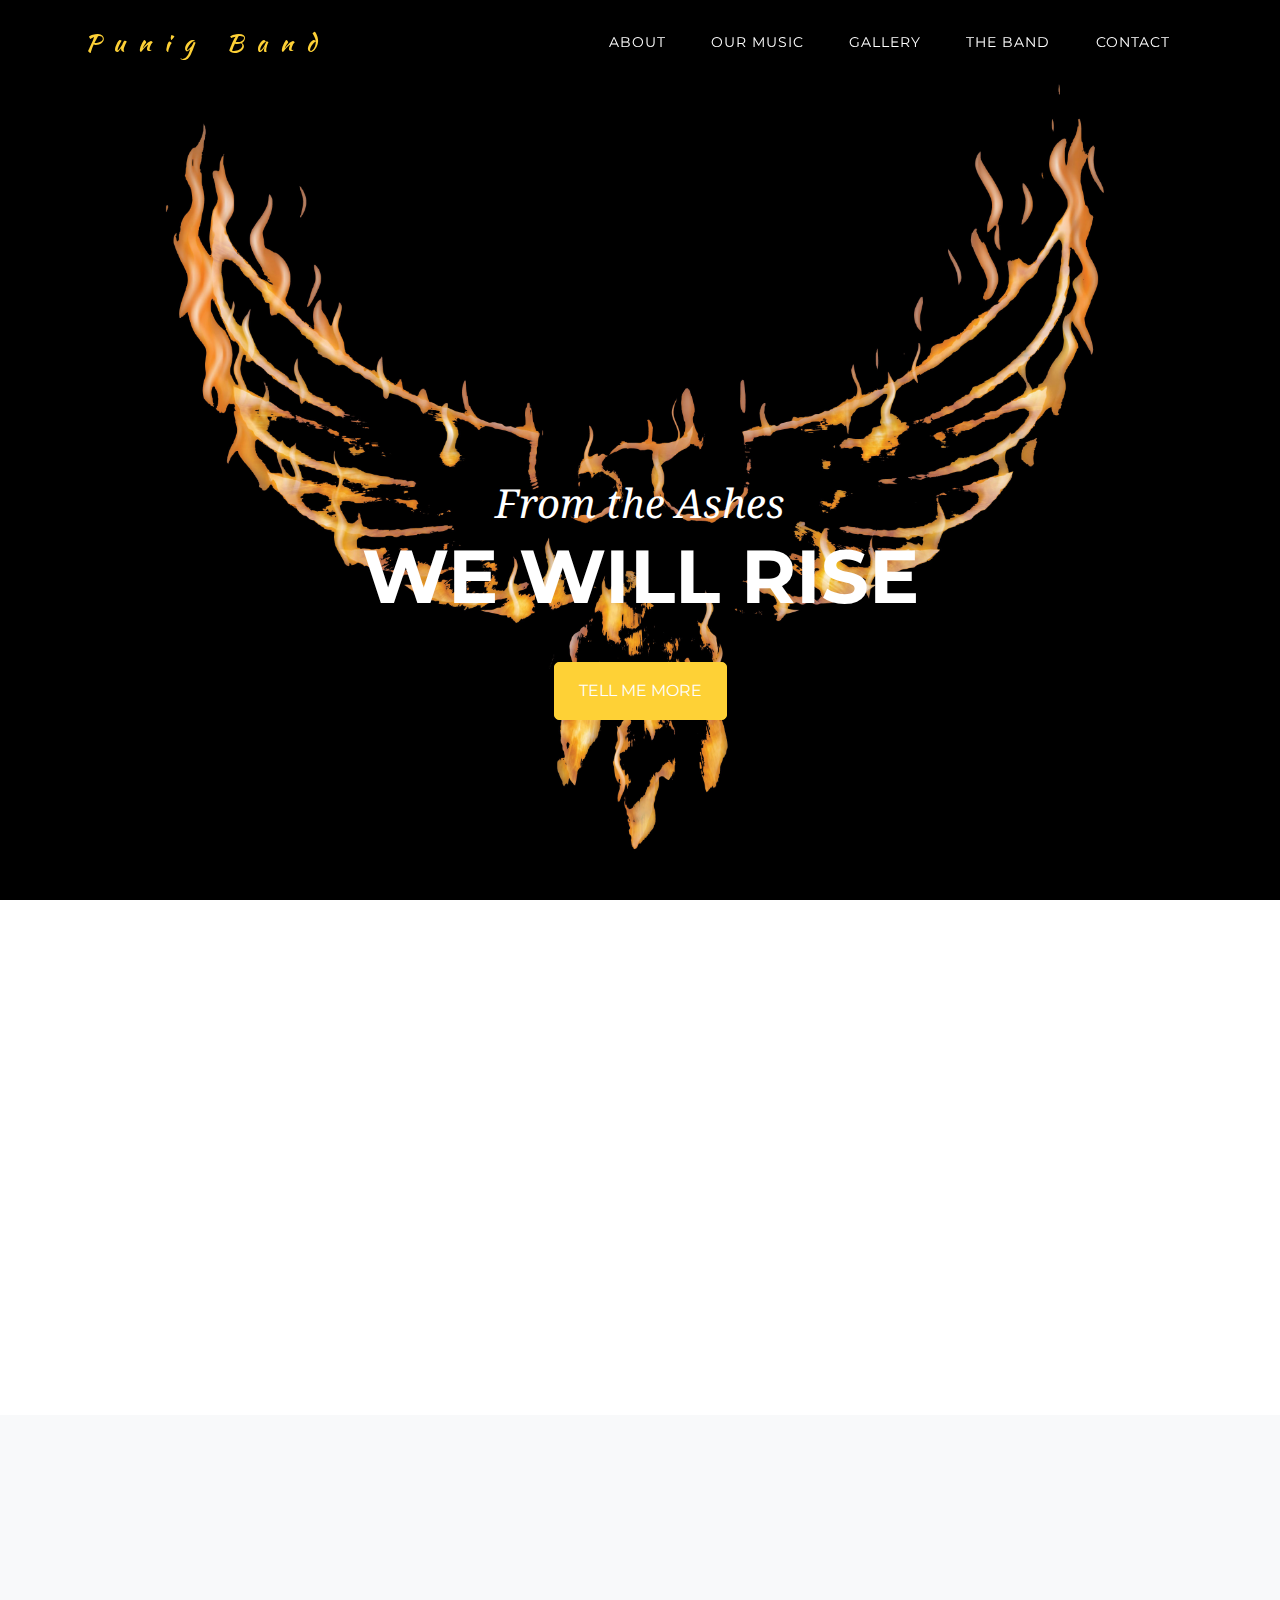
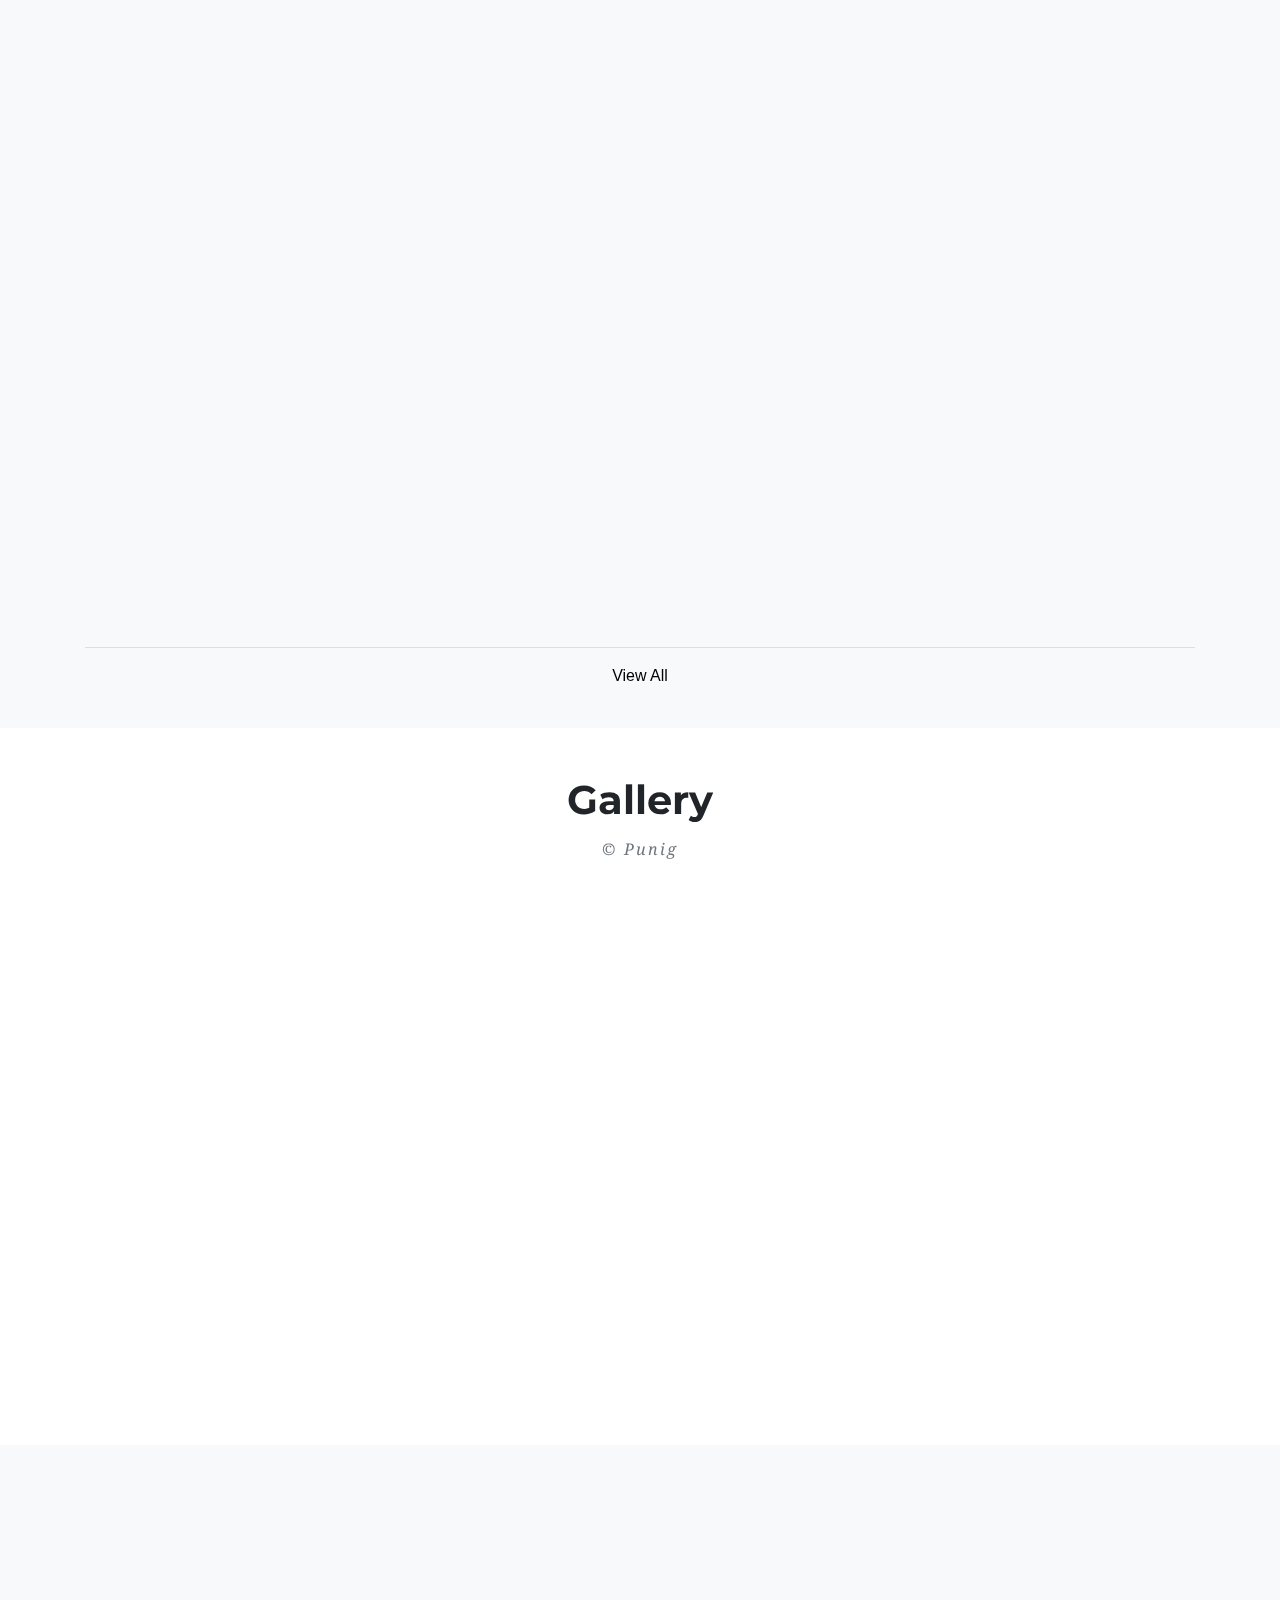
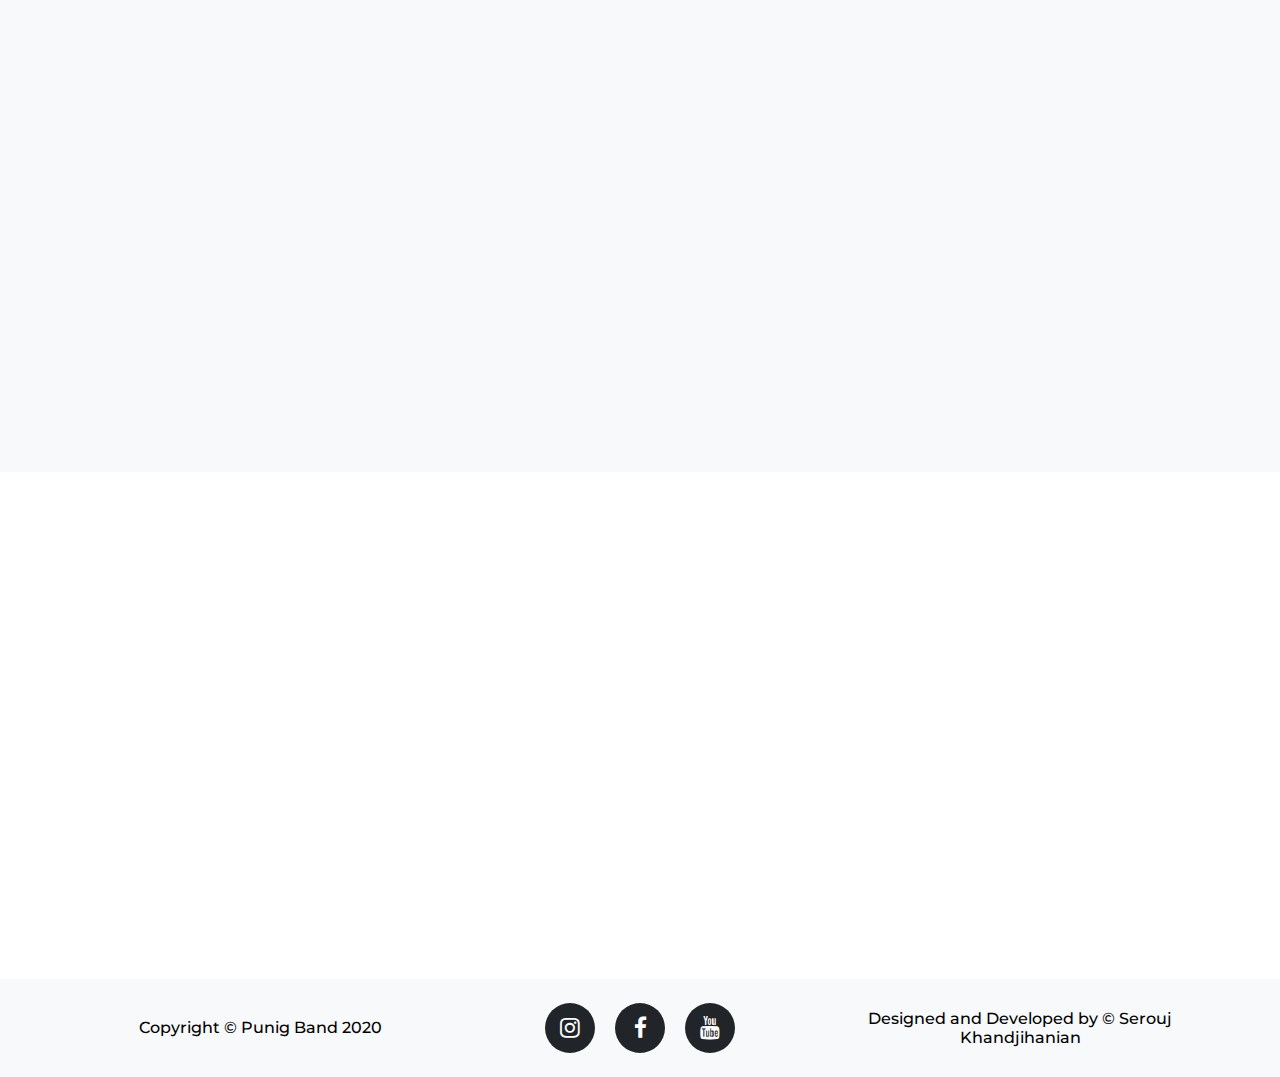
==== commit 82f265f0: "Social-links" ====
--- a/index.html
+++ b/index.html
@@ -2,13 +2,18 @@
 <html lang="en">
 
 <head>
-
     <meta charset="utf-8">
     <meta name="viewport" content="width=device-width, initial-scale=1.0">
     <meta name="viewport" content="width=device-width, user-scalable=no">
     <meta name="author" content="">
-    <meta name="google-site-verification" content="qZTK9Hu3UBVqCd6ZERwjQko41Z08njeLtwOmbm-XzNM" />
     <title>Punig Band</title>
+    <meta name="description" content="Punig Band.   Punig is the Armenian word for Pheonix. The Band was originally founded in Beirut at 2016 by Serouj Khandjihanian and Sako Yacoubian. It's a
+    Classic-Acoustic Lebanese-Armenian Band that covers and arranges Armenian
+    Music.">
+   <meta http-equiv="Keywords" content="Punig Band,armenian,music,serouj khandjihanian,guitar">
+    <link rel=”canonical” href="https://seroujkh.github.io/punigband/" />
+
+
     <link href="assets/css/bootstrap.min.css" rel="stylesheet">
     <link rel="stylesheet" href="assets/font-awesome/css/font-awesome.min.css">
     <link rel="stylesheet" href="assets/fonts/kaushan/stylesheet.css">
@@ -16,8 +21,7 @@
     <link href='https://fonts.googleapis.com/css?family=Droid+Serif:400,700,400italic,700italic' rel='stylesheet'
         type='text/css'>
     <link href='https://fonts.googleapis.com/css?family=Roboto+Slab:400,100,300,700' rel='stylesheet' type='text/css'>
-
-
+  
     <link rel="stylesheet" href="https://unpkg.com/swiper/swiper-bundle.min.css">
     <link rel="stylesheet" href="assets/css/seroujkh.css">
     <link rel="stylesheet" href="assets/css/style.css">
@@ -50,7 +54,7 @@
             <div class="container position-relative  h-100">
                 <div class="row align-items-center h-100">
                     <div class="col-xl-3 col-8 text-left">
-                        <a class="logo-title" href="#page-top">Punig Band</a>
+                        <a class="logo-title" href="#page-top" title="Punig Band">Punig Band</a>
 
                     </div>
                     <div class="col-4 text-right d-block d-xl-none">
@@ -92,7 +96,7 @@
 
             </div>
             <div class="rise-box-lower ">
-                <h1>WE WILL RISE</h1>
+                <h1 title="Punig Band" alt="Punig Band">WE WILL RISE</h1>
                 <a href="#about" class="btn btn-yellow py-md-3 py-2 px-md-4 px-2 mt-3 ">TELL ME MORE</a>
             </div>
         </div>
@@ -111,14 +115,13 @@
         <div class="container ">
             <div class="row py-md-5 py-3 ">
                 <div class="col-12 text-center pb-4 slide-up">
-                    <h1 class="section-title ">ABOUT</h1>
+                    <h1 class="section-title " alt="About Punig Band">ABOUT</h1>
                     <h1 class="section-subtitle py-3 ">Like a Pheonix, From the Ashes we will Rise.</h1>
                 </div>
                 <div class="col-lg-6 border-left-yellow slide-left">
                     <p class="pr-lg-4 ">
-                        <span class="punig ">Punig</span> is the Armenian word for &nbsp <span
-                            class="punig ">Pheonix</span>. The Band was originally founded in Beirut at 2016 by Serouj
-                        Khandjihanian and Sako Yacoubian. It's a
+                        <a href="https://seroujkh.github.io/punigband/" class="s-link" title="Punig Band"><span class="punig ">Punig</span></a> is the Armenian word for &nbsp <span
+                            class="punig ">Pheonix</span>. The Band was originally founded in Beirut at 2016 by <a  href="https://seroujkh.github.io" target="_blank" class="s-link hover-yellow" title="Serouj Khandjihanian"  alt="Serouj Khandjihanian">Serouj Khandjihanian</a> and Sako Yacoubian. It's a
                         Classic-Acoustic Lebanese-Armenian Band that covers and arranges Armenian
                         Music.
                     </p>
@@ -290,42 +293,42 @@
                         <div class="swiper-wrapper ">
                             <div class="swiper-slide ">
                                 <div class="img-wrapper ">
-                                    <img src="assets/imgs/heading-img-lg.jpg " alt=" ">
-                                </div>
-                            </div>
-                            <div class="swiper-slide ">
-                                <div class="img-wrapper ">
-                                    <img src="assets/imgs/1.jpg " alt=" ">
-                                </div>
-                            </div>
-                            <div class="swiper-slide ">
-                                <div class="img-wrapper ">
-                                    <img src="assets/imgs/1s.jpg " alt=" ">
-                                </div>
-                            </div>
-                            <div class="swiper-slide ">
-                                <div class="img-wrapper ">
-                                    <img src="assets/imgs/2.jpg " alt=" ">
-                                </div>
-                            </div>
-                            <div class="swiper-slide ">
-                                <div class="img-wrapper ">
-                                    <img src="assets/imgs/heading-img-lg.jpg " alt=" ">
-                                </div>
-                            </div>
-                            <div class="swiper-slide ">
-                                <div class="img-wrapper ">
-                                    <img src="assets/imgs/3.png " alt=" ">
-                                </div>
-                            </div>
-                            <div class="swiper-slide ">
-                                <div class="img-wrapper ">
-                                    <img src="assets/imgs/4.jpg " alt=" ">
-                                </div>
-                            </div>
-                            <div class="swiper-slide ">
-                                <div class="img-wrapper ">
-                                    <img src="assets/imgs/6.jpg " alt=" ">
+                                    <img src="assets/imgs/heading-img-lg.jpg " alt="Serouj Khandjihanian Punig Band" > 
+                                </div>
+                            </div>
+                            <div class="swiper-slide ">
+                                <div class="img-wrapper ">
+                                    <img src="assets/imgs/1.jpg " alt="Serouj Khandjihanian Punig Band">
+                                </div>
+                            </div>
+                            <div class="swiper-slide ">
+                                <div class="img-wrapper ">
+                                    <img src="assets/imgs/1s.jpg " alt="Serouj Khandjihanian Punig Band">
+                                </div>
+                            </div>
+                            <div class="swiper-slide ">
+                                <div class="img-wrapper ">
+                                    <img src="assets/imgs/2.jpg " alt="Serouj Khandjihanian Punig Band">
+                                </div>
+                            </div>
+                            <div class="swiper-slide ">
+                                <div class="img-wrapper ">
+                                    <img src="assets/imgs/heading-img-lg.jpg " alt="Serouj Khandjihanian Punig Band">
+                                </div>
+                            </div>
+                            <div class="swiper-slide ">
+                                <div class="img-wrapper ">
+                                    <img src="assets/imgs/3.png " alt="Serouj Khandjihanian Punig Band">
+                                </div>
+                            </div>
+                            <div class="swiper-slide ">
+                                <div class="img-wrapper ">
+                                    <img src="assets/imgs/4.jpg " alt="Serouj Khandjihanian Punig Band">
+                                </div>
+                            </div>
+                            <div class="swiper-slide ">
+                                <div class="img-wrapper ">
+                                    <img src="assets/imgs/6.jpg " alt="Serouj Khandjihanian Punig Band">
                                 </div>
                             </div>
 
@@ -347,9 +350,9 @@
 
                 <div class="col-lg-6 band-member text-center slide-left">
                     <div class="band-img-wrapper text-center ">
-                        <img src="assets/imgs/1.jpg " alt=" ">
-                    </div>
-                    <h1 class="mt-3 ">Serouj Khandjihanian</h1>
+                        <img src="assets/imgs/1.jpg " alt="Serouj Khandjihanian">
+                    </div>
+                    <h1 class="mt-3 "><a  href="https://seroujkh.github.io" target="_blank" class="s-link " title="Serouj Khandjihanian" alt="Serouj Khandjihanian" >Serouj Khandjihanian</a></h1>
                     <p class="text-muted py-3 m-0 ">Guitarist</p>
                     <div class="social-icons text-center ">
                         <ul>
@@ -375,10 +378,10 @@
                 <div class="col-lg-6 mt-lg-0 mt-5 slide-right">
                     <div class="band-member text-center ">
                         <div class="band-img-wrapper text-center ">
-                            <img src="assets/imgs/sako.jpeg " alt=" ">
+                            <img src="assets/imgs/sako.jpeg " alt="Sako Yacoubian">
                         </div>
                         <h1 class="mt-3 ">Sako Yacoubian</h1>
-                        <p class="text-muted py-3 m-0 ">Vovcals / Shvih</p>
+                        <p class="text-muted py-3 m-0 ">Vocals / Shvih</p>
 
                     </div>
                     <div class="social-icons text-center ">
@@ -520,13 +523,12 @@
             </div>
     </section>
 
-    <section id="contactus">
+    <!-- <section id="contactus">
         <div class="container py-lg-5">
             <form action="index2.html">
                 <div class="row py-5">
                     <div class="col-12 text-center py-4 slide-up">
                         <h1 class="section-title text-white ">CONTACT US</h1>
-                        <!-- <h1 class="section-subtitle py-3 text-white ">Send us your messages </h1> -->
                     </div>
                     <div class="col-lg-6 mt-lg-5 mt-3 slide-up">
                         <div class="row">
@@ -551,7 +553,6 @@
                     </div>
 
                     <div class="col-lg-6 mt-lg-5 mt-3 slide-up">
-                        <!-- <textarea name="" id="" cols="" rows="" class="form-control h-auto"></textarea> -->
                         <textarea class="form-control" placeholder="Your Message *" required="required"
                             data-validation-required-message="Please enter a message." aria-invalid="false"></textarea>
                     </div>
@@ -563,36 +564,40 @@
                 </div>
             </form>
         </div>
-    </section>
+    </section> -->
     <section class="footer ">
         <div class="container py-md-4 py-5 ">
             <div class="row align-items-center justify-content-center">
                 <div class="col-lg-4 col-12 text-center">
+                 <a href="https://seroujkh.github.io/punigband/" title="Punig Band" target="_blank" class="s-link hover-yellow">
                     <h1> Copyright &copy; Punig Band 2020</h1>
+                 </a>
                 </div>
 
                 <div class="col-lg-4  col-12 text-center py-lg-0 py-4">
                     <div class="social-icons text-center ">
                         <ul>
                             <li class="mr-3 ">
-                                <a href="https://instagram.com/sarky98?igshid=1f2rrgi8iowov " target="_blank "
+                                <a href="https://instagram.com/punig_band?igshid=1zwzjv4sq0la " target="_blank "
                                     class="ig "> <i class="fa fa-instagram " aria-hidden="true "></i></a>
 
                             </li>
                             <li class="mr-3 ">
-                                <a href="https://www.facebook.com/sako.yacoubiann " target="_blank " class="fb "> <i
+                                <a href="https://www.facebook.com/Punigband " target="_blank " class="fb "> <i
                                         class="fa fa-facebook " aria-hidden="true "></i></a>
                             </li>
                             <li class=" ">
-                                <a href="https://twitter.com/sarky5678?s=09 " target="_blank " class="tw "> <i
-                                        class="fa fa-twitter " aria-hidden="true "></i></a>
+                                <a href="https://www.youtube.com/channel/UCzaylP727HrVIuuozzMw_AQ " target="_blank " class="tw "> <i
+                                        class="fa fa-youtube " aria-hidden="true "></i></a>
                             </li>
                         </ul>
                     </div>
                 </div>
 
                 <div class="col-lg-4  col-10 text-center ">
+                  <a href="https://seroujkh.github.io" target="_blank" class="s-link hover-yellow" alt="Serouj Khandjihanian" title="Serouj Khandjihanian">
                     <h1> Designed and Developed by &copy; Serouj Khandjihanian</h1>
+                  </a>
                 </div>
             </div>
         </div>
--- a/assets/css/style.css
+++ b/assets/css/style.css
@@ -9,7 +9,19 @@
 html {
   scroll-behavior: smooth;
 }
-
+.s-link {
+  color: black;
+}
+.s-link:hover {
+  color: black;
+}
+.hover-yellow {
+  transition: .5s;
+}
+.hover-yellow:hover {
+  color: #fed136;
+
+}
 h1,
 h2,
 h3,
